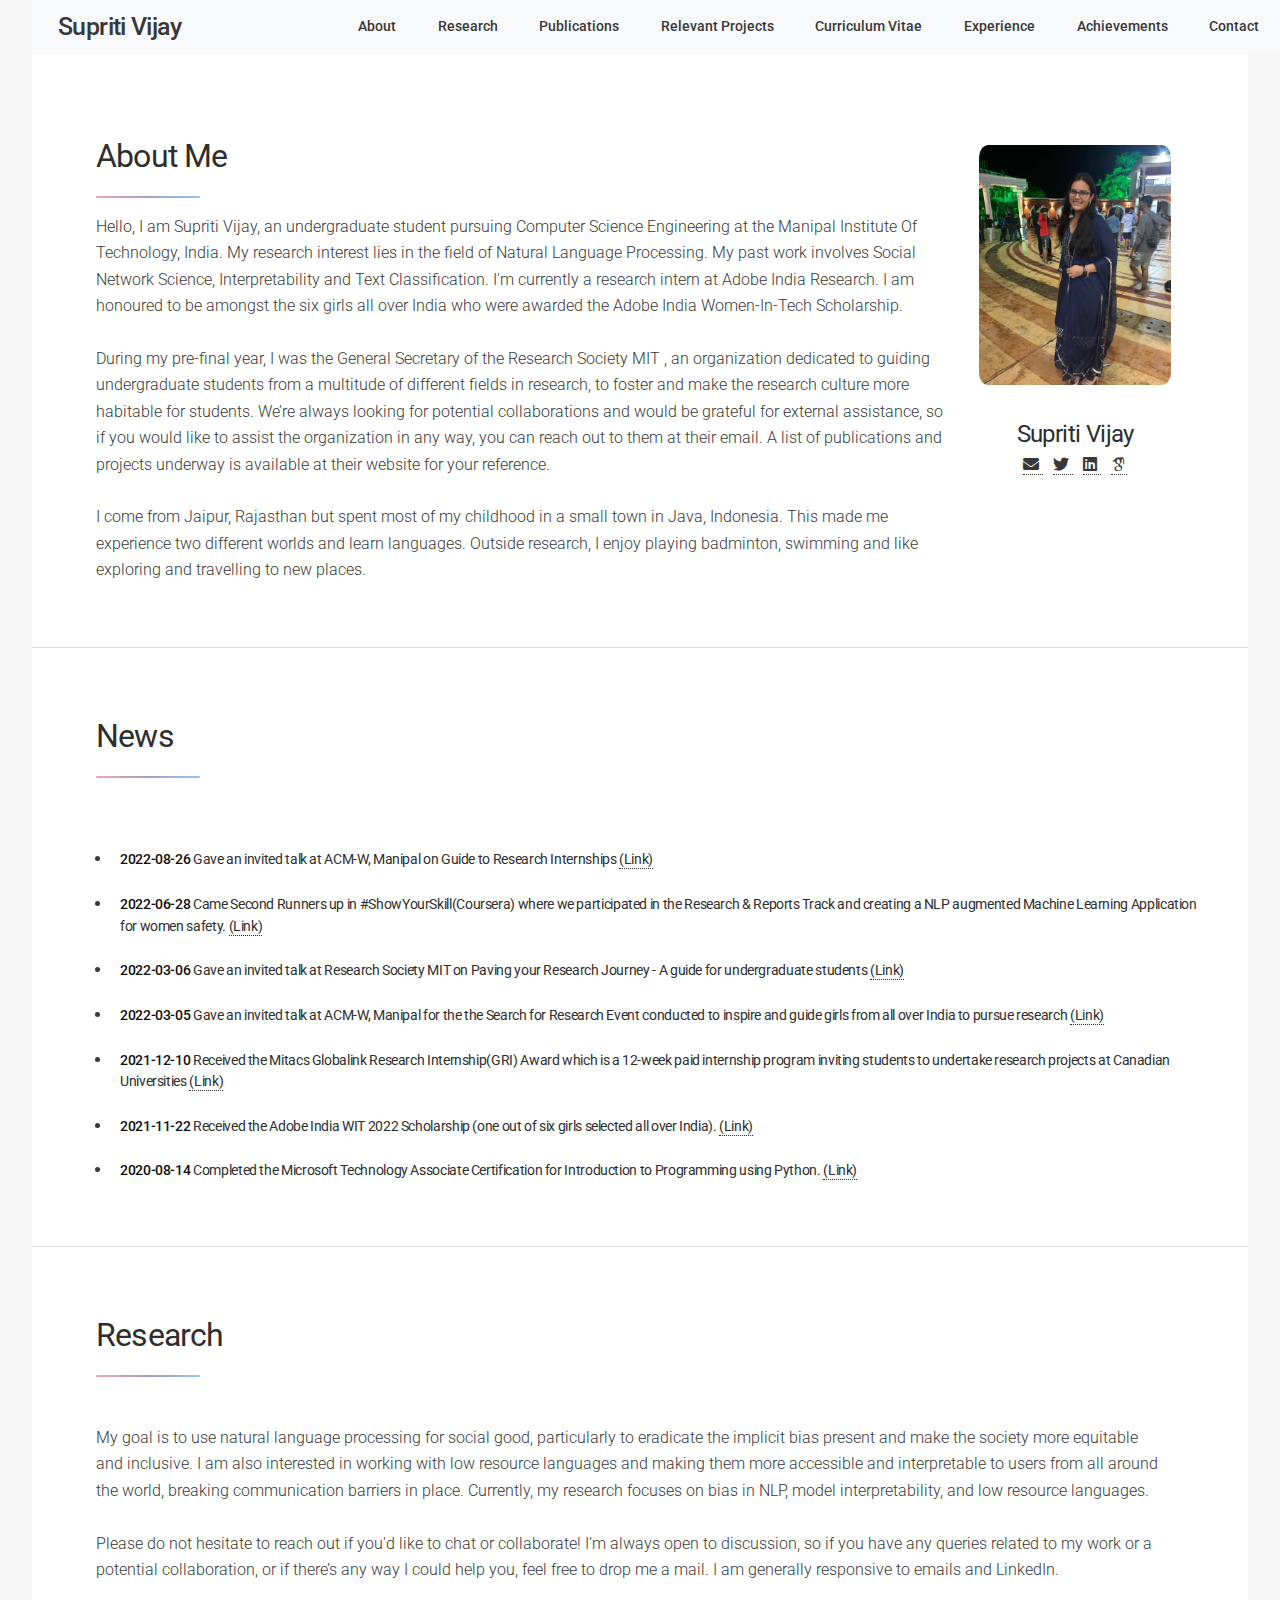
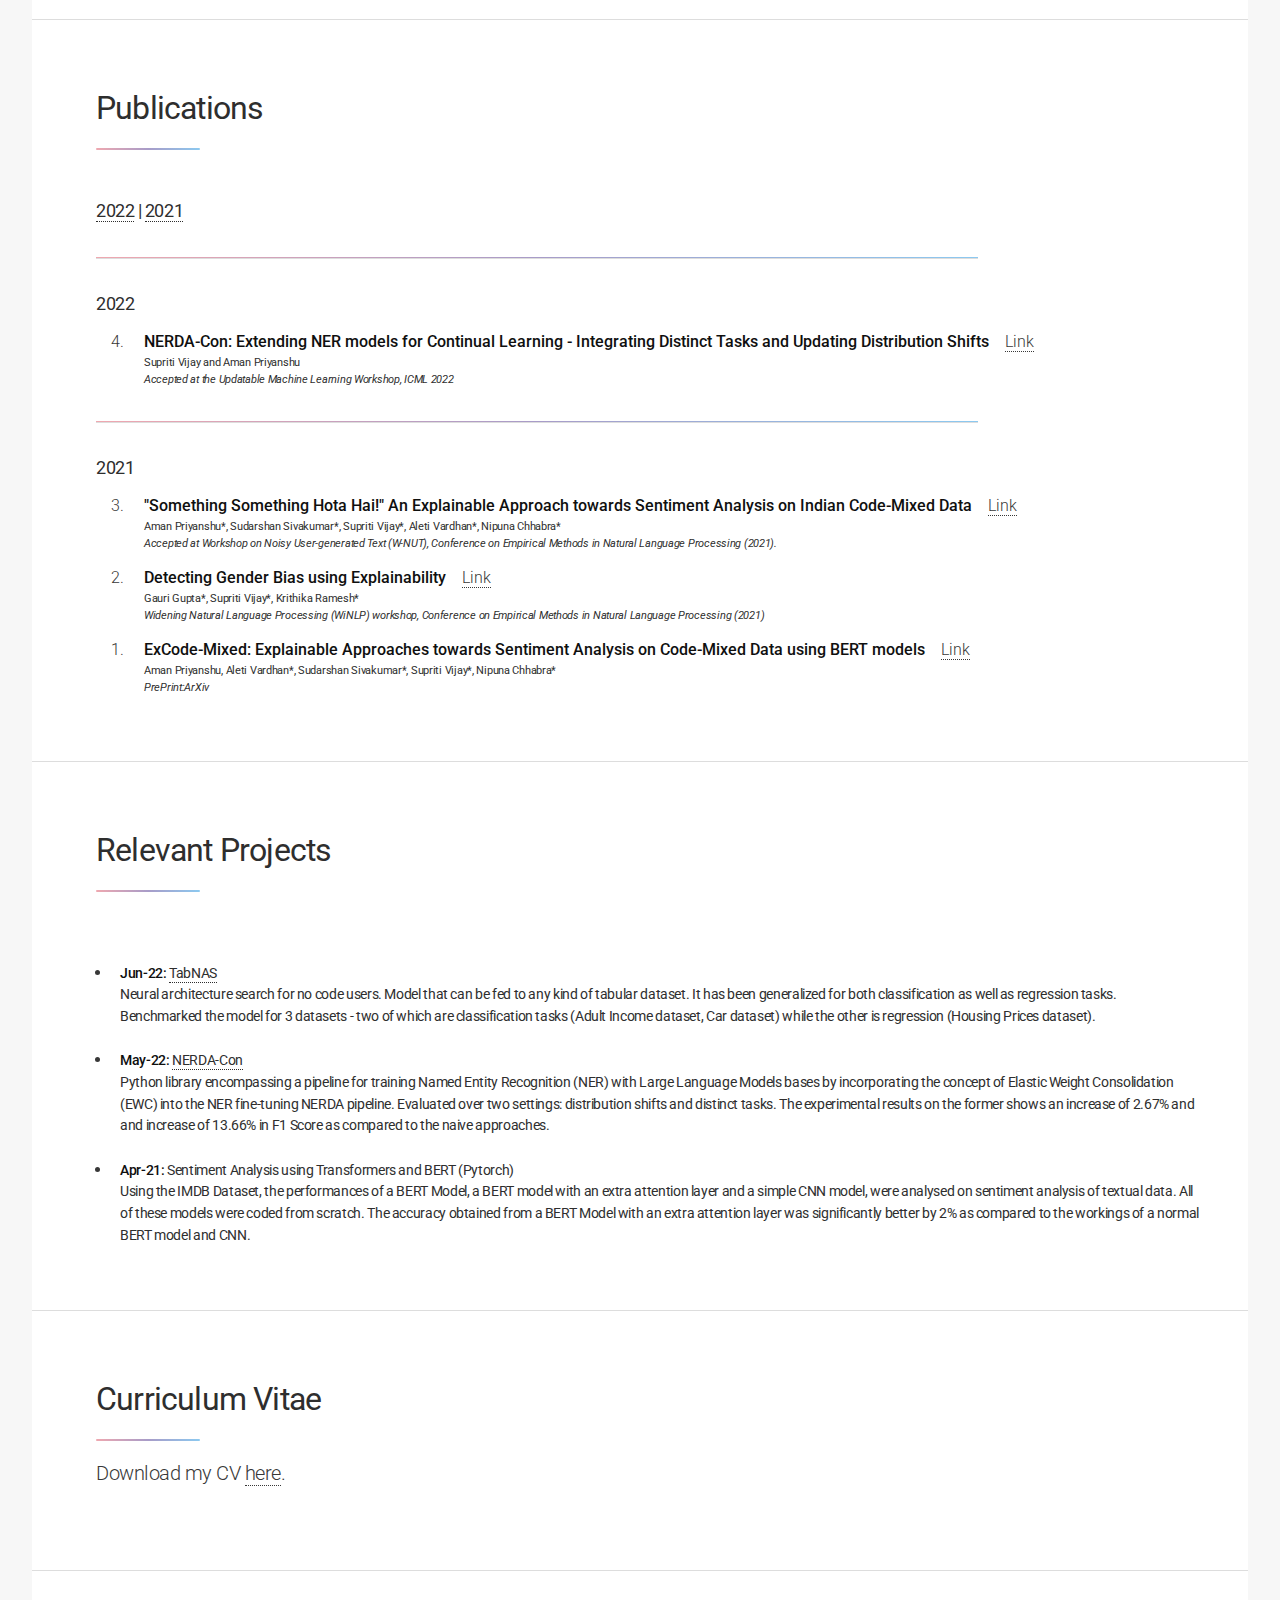
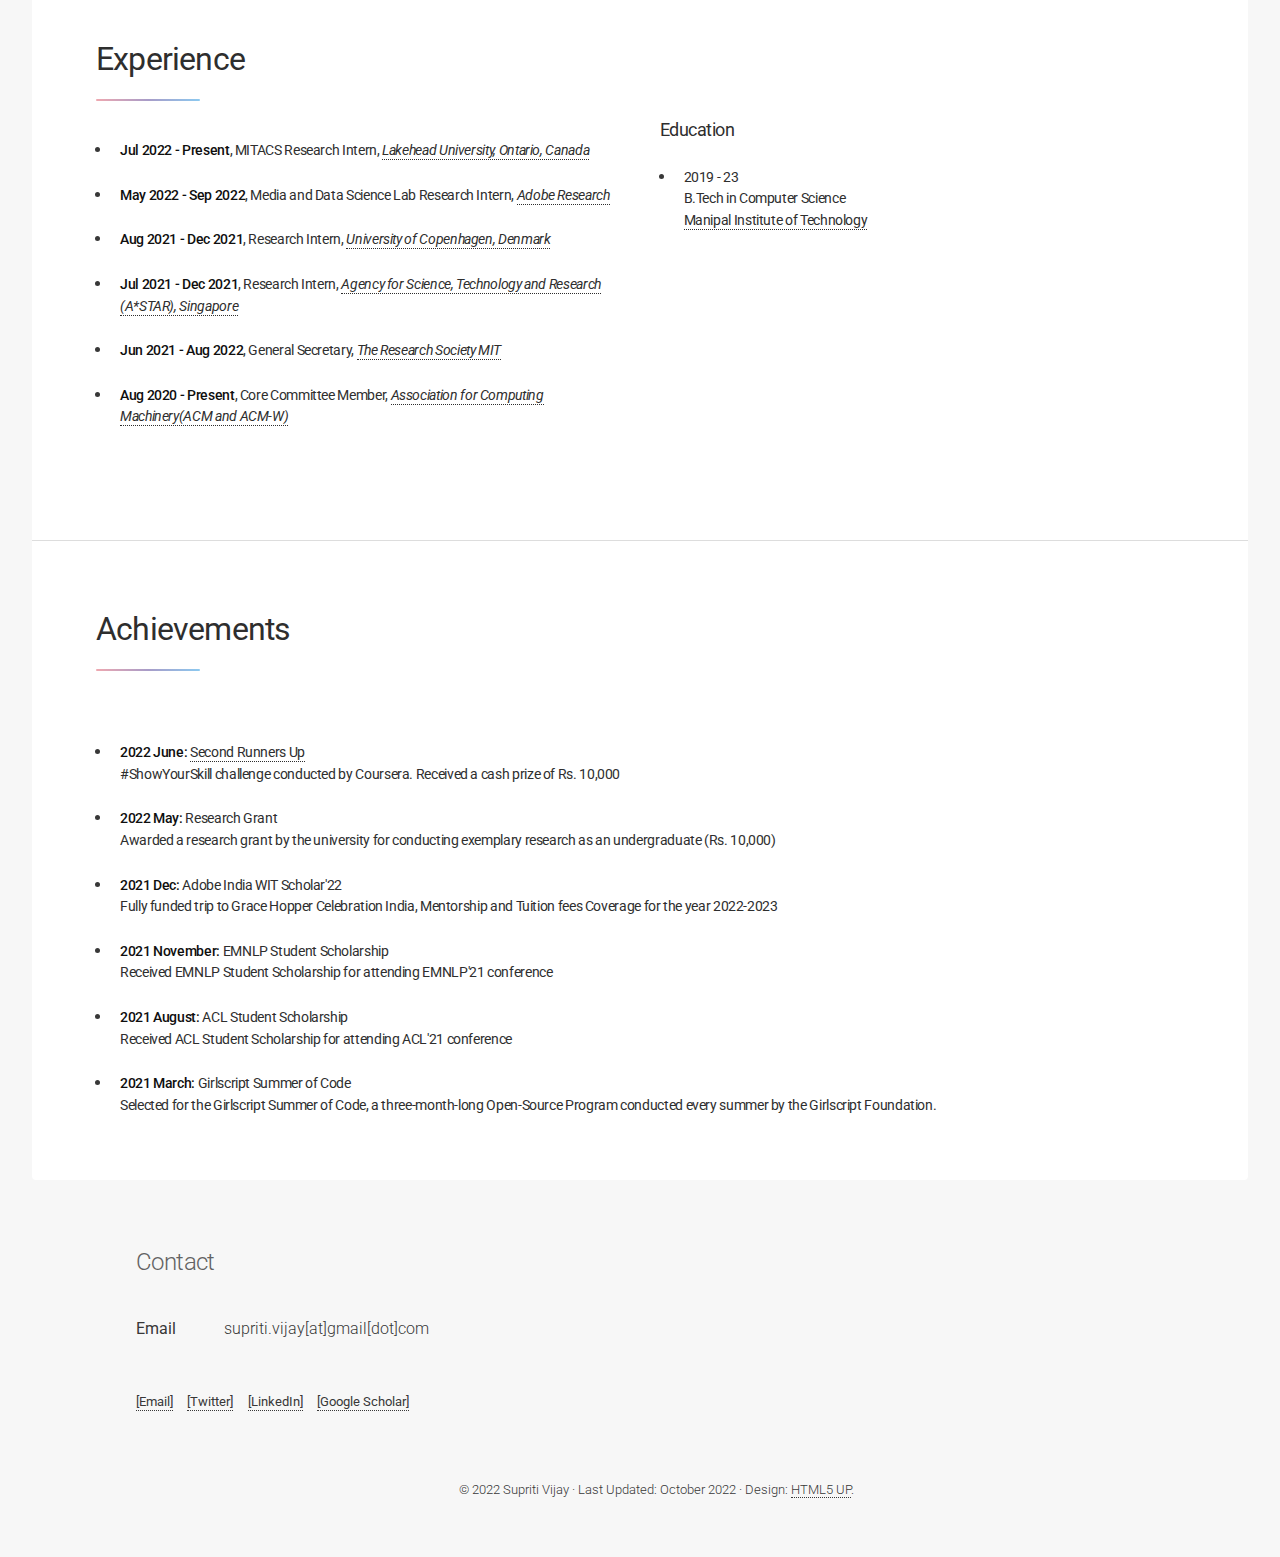
==== index.html @ 6e64da86 "Updated files" ====
<!DOCTYPE HTML>
<!--
	Stellar by HTML5 UP
	html5up.net | @ajlkn
	Free for personal and commercial use under the CCA 3.0 license (html5up.net/license)
-->
<html>

<head>
	<title>Supriti Vijay</title>
	<meta charset="utf-8" />
	<meta name="viewport" content="width=device-width, initial-scale=1, user-scalable=no" />
	<meta name="author" content="Supriti Vijay">
	<script src="https://kit.fontawesome.com/f094becbae.js"></script>
	<meta name="description" content="I am Supriti Vijay, an undergraduate student pursuing Computer Science Engineering at the Manipal Institute Of Technology, India. My research interest lies in the field of Natural Language Processing, Social Network Science and Model Interpretability.">
	<link rel="stylesheet" href="https://stackpath.bootstrapcdn.com/bootstrap/4.3.1/css/bootstrap.min.css"
		integrity="sha384-ggOyR0iXCbMQv3Xipma34MD+dH/1fQ784/j6cY/iJTQUOhcWr7x9JvoRxT2MZw1T" crossorigin="anonymous">

	<link rel="stylesheet" href="assets/css/main.css" />
		<link href="https://fonts.googleapis.com/css2?family=Inter:wght@400;500;600;700&family=Lato:wght@400;700;900&display=swap" rel="stylesheet">
		<link href="https://fonts.googleapis.com/css2?family=Roboto+Condensed:wght@400;700&display=swap" rel="stylesheet">
		<link href="https://fonts.googleapis.com/css2?family=Poppins:ital,wght@0,400;0,500;0,600;0,700;0,800;0,900;1,400;1,500;1,600;1,700;1,800&display=swap" rel="stylesheet">


		<link href="https://fonts.googleapis.com/css2?family=Inter:wght@400;500;600;700&display=swap" rel="stylesheet">
		<link href="https://fonts.googleapis.com/css2?family=PT+Sans:ital,wght@0,400;0,700;1,400;1,700&display=swap" rel="stylesheet">

		<link href="https://fonts.googleapis.com/css2?family=Roboto:ital,wght@0,100;0,300;0,400;0,500;0,700;0,900;1,100;1,300;1,400;1,500;1,700;1,900&display=swap" rel="stylesheet">

		<!-- <link href='https://fonts.googleapis.com/css?family=Roboto:400,700' rel='stylesheet'> -->
		<link href="https://fonts.googleapis.com/css?family=Muli:400,700" rel="stylesheet">

	<link rel="icon" href="favicon.ico" type="image/x-icon">
	<link rel="shortcut icon" href="favicon.ico" type="image/x-icon">
	<link rel="apple-touch-icon" type="image/png" href="img/SupritiVijay.jpg">
	<link rel="stylesheet" type="text/css" href="assets/css/academicons.css">
	<link rel="stylesheet" type="text/css" href="assets/css/font-awesome.min.css">
	<link href="assets/css/all.css" rel="stylesheet">
	<!-- <link rel="stylesheet" type="text/css" href="assets/css/fontawesome-all.min.css"> -->
	<!-- <link rel="stylesheet" href="path/to/font-awesome/css/font-awesome.min.css"> -->
	<link rel="stylesheet" type="text/css" href="assets/css/main-all-select.css">
	<link rel="stylesheet" type="text/css" href="assets/css/custom.css">
	<!-- <link rel="stylesheet" type="text/css" href="assets/css/style.css"> -->

	<noscript>
		<link rel="stylesheet" href="assets/css/noscript.css" /></noscript>
</head>

<body class="is-preload">

	<div id="wrapper">

		<nav class="navbar navbar-expand-lg navbar-light bg-light" id="nav">
			<a class="navbar-brand" href="#"><h3><b>Supriti Vijay</b></h3></a>
			<button class="navbar-toggler" type="button" data-toggle="collapse" data-target="#navbarSupportedContent"
				aria-controls="navbarSupportedContent" aria-expanded="false" aria-label="Toggle navigation">
				<span class="navbar-toggler-icon"></span>
			</button>

			<div class="collapse navbar-collapse" id="navbarSupportedContent">
				<ul class="navbar-nav ml-auto">
					<li class="nav-item"><a class="nav-link" href="#intro"><b>About</b></a></li>
					<li class="nav-item"><a class="nav-link" href="#research"><b>Research</b></a></li>
					<li class="nav-item"><a class="nav-link" href="#publications"><b>Publications</b></a></li>
					<li class="nav-item"><a class="nav-link" href="#projects"><b>Relevant Projects</b></a></li>
					<li class="nav-item"><a class="nav-link" href="#cv"><b>Curriculum Vitae</b></a></li>
					<li class="nav-item"><a class="nav-link" href="#experience"><b>Experience</b></a></li>
					<li class="nav-item"><a class="nav-link" href="#achievements"><b>Achievements</b></a></li>
					<li class="nav-item"><a class="nav-link" href="#contact"><b>Contact</b></a></li>
				</ul>
			</div>
		</nav>

		<!-- Main -->
		<div id="main">
			<!-- Introduction -->
			<section id="intro" class="main">

				<div class="spotlight">

					<div class="content">

						<header class="major">
							<!-- <h2>I study wellbeing with social media and multisensor data.</h2> -->
							<h2>About Me</h2>
						</header>
						<p>Hello, I am Supriti Vijay, an undergraduate student pursuing Computer Science Engineering at the Manipal Institute Of Technology, India. My research interest lies in the field of Natural Language Processing. My past work involves Social Network Science, Interpretability and Text Classification. I'm currently a research intern at Adobe India Research. I am honoured to be amongst the six girls all over India who were awarded the Adobe India Women-In-Tech Scholarship.<br><br>During my pre-final year, I was the General Secretary of the Research Society MIT , an organization dedicated to guiding undergraduate students from a multitude of different fields in research, to foster and make the research culture more habitable for students. We’re always looking for potential collaborations and would be grateful for external assistance, so if you would like to assist the organization in any way, you can reach out to them at their email. A list of publications and projects underway is available at their website for your reference.<br><br>I come from Jaipur, Rajasthan but spent most of my childhood in a small town in Java, Indonesia. This made me experience two different worlds and learn languages. Outside research, I enjoy playing badminton, swimming and like exploring and travelling to new places.</p>
					</div>
					<div class="align-center">
						<span class="image"><img src="images/personal/SupritiVijay.jpg" alt="" /></span>
						<div class="profile">
							<h2 itemprop="name">Supriti Vijay</h2>
							<a itemprop="sameAs" href="mailto:supriti.vijay@gmail.com" target="_blank">
								<i class="fa fa-envelope med-icon"></i>
							</a> &thinsp;&thinsp;
							<a itemprop="sameAs" href="https://twitter.com/SupritiVijay" target="_blank">
								<i class="fab fa-twitter med-icon"></i>
							</a> &thinsp;&thinsp;
							<a itemprop="sameAs" href="https://linkedin.com/in/supriti-vijay" target="_blank">
								<i class="fab fa-linkedin med-icon"></i>
							</a> &thinsp;&thinsp;
							<a itemprop="sameAs"
								href="https://scholar.google.com/citations?user=uoUygvIAAAAJ&hl=en"
								target="_blank">
								<i class="ai ai-google-scholar med-icon"></i>
							</a>
						</div>
					</div>
				</div>
			</section>

			<section id="news" class="main">
				<header class="major">
					<h2>News</h2>
				</header>
					<div class="row">
					<div class="col-xs-12 col-sm-12 col-md-12 col-lg-12">
					<ul>	
						<li><h5><b>2022-08-26</b> Gave an invited talk at ACM-W, Manipal on Guide to Research Internships <a href="https://www.instagram.com/p/ChrD0HWLQYl/" target="_blank">(Link)</a></li>
						<li><h5><b>2022-06-28</b> Came Second Runners up in #ShowYourSkill(Coursera) where we participated in the Research & Reports Track and creating a NLP augmented Machine Learning Application for women safety. <a href="https://drive.google.com/file/d/1OMFkMCByLWTMkdcqSCcgHD6fUvjh9MzX/view?usp=sharing" target="_blank">(Link)</a></li>
						<li><h5><b>2022-03-06</b> Gave an invited talk at Research Society MIT on Paving your Research Journey - A guide for undergraduate students <a href="https://www.youtube.com/watch?v=7wdH6-XxIRM" target="_blank">(Link)</a></li>
						<li><h5><b>2022-03-05</b> Gave an invited talk at ACM-W, Manipal for the the Search for Research Event conducted to inspire and guide girls from all over India to pursue research <a href="https://www.instagram.com/p/Ca4Wr_EKSIM/" target="_blank">(Link)</a></li>
						<li><h5><b>2021-12-10</b> Received the Mitacs Globalink Research Internship(GRI) Award which is a 12-week paid internship program inviting students to undertake research projects at Canadian Universities <a href="https://www.mitacs.ca/en/programs/globalink/globalink-research-internship" target="_blank">(Link)</a></li>
						<li><h5><b>2021-11-22</b> Received the Adobe India WIT 2022 Scholarship (one out of six girls selected all over India). <a href="https://research.adobe.com/adobe-india-women-in-technology-scholarship/india-scholarship-winners/" target="_blank">(Link)</a></li>
						<li><h5><b>2020-08-14</b> Completed the Microsoft Technology Associate Certification for Introduction to Programming using Python. <a href="https://drive.google.com/file/d/1NwwTThxOdMG13ZUoGLqTUpPCPVEd4GRZ/view?usp=sharing" target="_blank">(Link)</a></li>
					</ul>
			</section>

			<section id="research" class="main">

					<div class="content">

						<header class="major">
							<!-- <h2>I study wellbeing with social media and multisensor data.</h2> -->
							<h2>Research</h2>
						</header>
						<p>My goal is to use natural language processing for social good, particularly to eradicate the implicit bias present and make the society more equitable and inclusive. I am also interested in working with low resource languages and making them more accessible and interpretable to users from all around the world, breaking communication barriers in place. Currently, my research focuses on bias in NLP, model interpretability, and low resource languages.<br><br>Please do not hesitate to reach out if you'd like to chat or collaborate! I’m always open to discussion, so if you have any queries related to my work or a potential collaboration, or if there’s any way I could help you, feel free to drop me a mail. I am generally responsive to emails and LinkedIn.</p>
					</div>
			</section>

			<section id="publications" class="main">
				<header class="major">
					<h2>Publications</h2>
				</header>
				<div class="row">
				<div class="col-xs-12 col-sm-12 col-md-12 col-lg-12">
					<div>
						<h4><a href="#2022" class="active">2022</a> | <a href="#2021" class="active">2021</a></h4>
					</div>
					<div id="2022">
					<hr class="thin">
						<h4>2022</h4>
						<ol reversed start = "4" class="fa-ol text-left">
						<li><b>NERDA-Con: Extending NER models for Continual Learning - Integrating Distinct Tasks and Updating Distribution Shifts</b>&nbsp;&nbsp;&nbsp;&nbsp;<a href="https://arxiv.org/abs/2206.14607" target="_blank">Link</a>&nbsp;&nbsp;
							<h6>Supriti Vijay and Aman Priyanshu<br>
							<i>Accepted at the Updatable Machine Learning Workshop, ICML 2022</i></h6>
						</li>
						</ol>
					</div>
					<div id="2021">
					<hr class="thin">
						<h4>2021</h4>
						<ol reversed start = "3" class="fa-ol text-left">
						<li><b>"Something Something Hota Hai!" An Explainable Approach towards Sentiment Analysis on Indian Code-Mixed Data</b>&nbsp;&nbsp;&nbsp;&nbsp;<a href="https://aclanthology.org/2021.wnut-1.48/" target="_blank">Link</a>&nbsp;&nbsp;
							<h6>Aman Priyanshu*, Sudarshan Sivakumar*, Supriti Vijay*, Aleti Vardhan*, Nipuna Chhabra*<br>
							<i>Accepted at Workshop on Noisy User-generated Text (W-NUT), Conference on Empirical Methods in Natural Language Processing (2021).</i></h6>
						</li>
						<li><b>Detecting Gender Bias using Explainability</b>&nbsp;&nbsp;&nbsp;&nbsp;<a href="https://underline.io/lecture/39696-detecting-gender-bias-using-explainability" target="_blank">Link</a>&nbsp;&nbsp;
							<h6>Gauri Gupta*, Supriti Vijay*, Krithika Ramesh*<br>
							<i>Widening Natural Language Processing (WiNLP) workshop, Conference on Empirical Methods in Natural Language Processing (2021)</i></h6>
						</li>
						<li><b>ExCode-Mixed: Explainable Approaches towards Sentiment Analysis on Code-Mixed Data using BERT models</b>&nbsp;&nbsp;&nbsp;&nbsp;<a href="https://arxiv.org/abs/2109.03200" target="_blank">Link</a>&nbsp;&nbsp;
							<h6>Aman Priyanshu, Aleti Vardhan*, Sudarshan Sivakumar*, Supriti Vijay*, Nipuna Chhabra*<br>
							<i>PrePrint:ArXiv</i></h6>
						</li>
						</ol>
					</div>

				</div>
				</div>
			</section>

			<section id="projects" class="main">
				<header class="major">
					<h2>Relevant Projects</h2>
				</header>
					<div class="row">
					<div class="col-xs-12 col-sm-12 col-md-12 col-lg-12">
					<ul>	
						<li><h5><b>Jun-22:</b> <a href="https://github.com/SupritiVijay/TabNAS" target="_blank">TabNAS</a><br>Neural architecture search for no code users. Model that can be fed to any kind of tabular dataset. It has been generalized for both classification as well as regression tasks. Benchmarked the model for 3 datasets - two of which are classification tasks (Adult Income dataset, Car dataset) while the other is regression (Housing Prices dataset).</li>
						<li><h5><b>May-22:</b> <a href="https://github.com/SupritiVijay/NERDA-Con" target="_blank">NERDA-Con</a><br>Python library encompassing a pipeline for training Named Entity Recognition (NER) with Large Language Models bases by incorporating the concept of Elastic Weight Consolidation (EWC) into the NER fine-tuning NERDA pipeline. Evaluated over two settings: distribution shifts and distinct tasks. The experimental results on the former shows an increase of 2.67% and and increase of 13.66% in F1 Score as compared to the naive approaches.</li>
						<li><h5><b>Apr-21:</b> Sentiment Analysis using Transformers and BERT (Pytorch)<br>Using the IMDB Dataset, the performances of a BERT Model, a BERT model with an extra attention layer and a simple CNN model, were analysed on sentiment analysis of textual data. All of these models were coded from scratch. The accuracy obtained from a BERT Model with an extra attention layer was significantly better by 2% as compared to the workings of a normal BERT model and CNN.</li>
					</ul>
					</div>
					</div>
			</section>

			<!-- Second Section -->
			<section id="cv" class="main">
				<header class="major">
					<h2>Curriculum Vitae</h2>
					<p>Download my CV <a href="CV/cv.pdf" target="_blank">here</a>.</p>
				</header>
			</section>

			<!-- Get Started -->
			<section id="experience" class="main">
				<header class="major">
					<h2>Experience</h2>
					<div class="row">
					<div class="col-xs-6 col-sm-6 col-md-6 col-lg-6">
					<ul>	
						<li><h5><b>Jul 2022 - Present</b>, MITACS Research Intern, <i><a href="https://www.lakeheadu.ca/" target="_blank">Lakehead University, Ontario, Canada</a></i></h5></li>
						<li><h5><b>May 2022 - Sep 2022</b>, Media and Data Science Lab Research Intern, <i><a href="https://research.adobe.com/" target="_blank">Adobe Research</a></i></h5></li>
						<li><h5><b>Aug 2021 - Dec 2021</b>, Research Intern, <i><a href="https://www.ku.dk/english/" target="_blank">University of Copenhagen, Denmark</a></i></h5></li>
						<li><h5><b>Jul 2021 - Dec 2021</b>, Research Intern, <i><a href="https://research.a-star.edu.sg/" target="_blank">Agency for Science, Technology and Research (A*STAR), Singapore</a></i></h5></li>
						<li><h5><b>Jun 2021 - Aug 2022</b>, General Secretary, <i><a href="http://www.researchsocietymit.com/" target="_blank">The Research Society MIT</a></i></h5></li>
						<li><h5><b>Aug 2020 - Present</b>, Core Committee Member, <i><a href="https://acmw-manipal.github.io/" target="_blank">Association for Computing Machinery(ACM and ACM-W)</a></i></h5></li>
					</ul>
					</div>
				
					<div class="col-xs-6 col-sm-6 col-md-6 col-lg-6">
					<h4>Education</h4>
					<ul>	
						<li><h5>2019 - 23</h5><h5>B.Tech in Computer Science</h5><h5> <a href="https://manipal.edu/mit.html" target="_blank">Manipal Institute of Technology</a></h5></li>
					</ul>
				</header>
			</section>

			<section id="achievements" class="main">
				<header class="major">
					<h2>Achievements</h2>
				</header>
					<div class="row">
					<div class="col-xs-12 col-sm-12 col-md-12 col-lg-12">
					<ul>	
						<li><h5><b>2022 June:</b> <a href="https://drive.google.com/file/d/1RLZHDSceNQRKHYpQWOXHcDxoBvC1Er26/view?usp=sharing" target="_blank">Second Runners Up</a><br>#ShowYourSkill challenge conducted by Coursera. Received a cash prize of Rs. 10,000</li>
						<li><h5><b>2022 May:</b> Research Grant<br>Awarded a research grant by the university for conducting exemplary research as an undergraduate (Rs. 10,000)</li>
						<li><h5><b>2021 Dec:</b> Adobe India WIT Scholar'22<br> Fully funded trip to Grace Hopper Celebration India, Mentorship and Tuition fees Coverage for the year 2022-2023</li>
						<li><h5><b>2021 November:</b> EMNLP Student Scholarship<br>Received EMNLP Student Scholarship for attending EMNLP'21 conference</li>
						<li><h5><b>2021 August:</b> ACL Student Scholarship<br>Received ACL Student Scholarship for attending ACL'21 conference</li>
						<li><h5><b>2021 March:</b> Girlscript Summer of Code<br>Selected for the Girlscript Summer of Code, a three-month-long Open-Source Program conducted every summer by the Girlscript Foundation.</li>
					</ul>
			</section>

		</div>

		<!-- Footer -->
		<footer id="footer">
			<section id="contact">
				<h2>Contact<br><br></h2>

				<dl class="alt">
					<dt>Email</dt>
					<dd>supriti.vijay[at]gmail[dot]com</dd>
				</dl>
				<ul class="icons">
					<li><a href="mailto:supriti.vijay@gmail.com" target="_blank"><small>[Email]</small></a></li>
					<li><a href="https://twitter.com/SupritiVijay" target="_blank"><small>[Twitter]</small></a></li>
					<li><a href="https://linkedin.com/in/supriti-vijay" target="_blank"><small>[LinkedIn]</small></a></li>
					<li><a href="https://scholar.google.com/citations?user=uoUygvIAAAAJ&hl=en" target="_blank"><small>[Google Scholar]</small></a></li>
				</ul>
			</section>
			<p class="copyright">&copy; 2022 Supriti Vijay · Last Updated: October 2022 · Design: <a href="https://html5up.net" target="_blank">HTML5 UP</a>.</p>
			<div align=center><img src='https://www.counter12.com/img-YWYBCY65DaZw6Byw-3.gif' border='0' alt='counter' style="display: none;"></div>
		</footer>

	</div>

	<!-- Scripts -->
	<script src="assets/js/jquery.min.js"></script>
	<script src="assets/js/jquery.scrollex.min.js"></script>
	<script src="assets/js/jquery.scrolly.min.js"></script>
	<script src="assets/js/browser.min.js"></script>
	<script src="assets/js/breakpoints.min.js"></script>
	<script src="assets/js/util.js"></script>
	<script src="assets/js/main.js"></script>

	<script src="https://cdnjs.cloudflare.com/ajax/libs/popper.js/1.14.7/umd/popper.min.js"
		integrity="sha384-UO2eT0CpHqdSJQ6hJty5KVphtPhzWj9WO1clHTMGa3JDZwrnQq4sF86dIHNDz0W1"
		crossorigin="anonymous"></script>
	<script src="https://stackpath.bootstrapcdn.com/bootstrap/4.3.1/js/bootstrap.min.js"
		integrity="sha384-JjSmVgyd0p3pXB1rRibZUAYoIIy6OrQ6VrjIEaFf/nJGzIxFDsf4x0xIM+B07jRM"
		crossorigin="anonymous"></script>
</body>

</html>
---- assets/css/main.css ----
<link rel="stylesheet" href="https://stackpath.bootstrapcdn.com/bootstrap/4.3.1/css/bootstrap.min.css" integrity="sha384-ggOyR0iXCbMQv3Xipma34MD+dH/1fQ784/j6cY/iJTQUOhcWr7x9JvoRxT2MZw1T" crossorigin="anonymous">


@import url(fontawesome-all.min.css);
@import 'https://fonts.googleapis.com/css?family=Source+Sans+Pro:300,400';

/*
	Stellar by HTML5 UP
	html5up.net | @ajlkn
	Free for personal and commercial use under the CCA 3.0 license (html5up.net/license)
*/

html, body, div, span, applet, object,
iframe, h1, h2, h3, h4, h5, h6, p, blockquote,
pre, a, abbr, acronym, address, big, cite,
code, del, dfn, em, img, ins, kbd, q, s, samp,
small, strike, strong, sub, sup, tt, var, b,
u, i, center, dl, dt, dd, ol, ul, li, fieldset,
form, label, legend, table, caption, tbody,
tfoot, thead, tr, th, td, article, aside,
canvas, details, embed, figure, figcaption,
footer, header, hgroup, menu, nav, output, ruby,
section, summary, time, mark, audio, video {
	margin: 0;
	padding: 0;
	border: 0;
	font-size: 100%;
	font: inherit;
	vertical-align: baseline;}

article, aside, details, figcaption, figure,
footer, header, hgroup, menu, nav, section {
	display: block;}

body {
	line-height: 1;
}

ol, ul {
	list-style: none;
}

blockquote, q {
	quotes: none;
}

	blockquote:before, blockquote:after, q:before, q:after {
		content: '';
		content: none;
	}

table {
	border-collapse: collapse;
	border-spacing: 0;
}

body {
	-webkit-text-size-adjust: none;
}

mark {
	background-color: transparent;
	color: inherit;
}

input::-moz-focus-inner {
	border: 0;
	padding: 0;
}

input, select, textarea {
	-moz-appearance: none;
	-webkit-appearance: none;
	-ms-appearance: none;
	appearance: none;
}

/* Basic */

	@-ms-viewport {
		width: device-width;
	}

	body {
		-ms-overflow-style: scrollbar;
	}

	@media screen and (max-width: 480px) {

		html, body {
			min-width: 320px;
		}

	}

	html {
		box-sizing: border-box;
	}

	*, *:before, *:after {
		box-sizing: inherit;
	}

	body {
		/*background-color: #935d8c;*/
		background-color: #f7f7f7;
/*		background-image: url("images/overlay.png"), -moz-linear-gradient(45deg, #e37682 15%, #5f4d93 85%);
		background-image: url("images/overlay.png"), -webkit-linear-gradient(45deg, #e37682 15%, #5f4d93 85%);
		background-image: url("images/overlay.png"), -ms-linear-gradient(45deg, #e37682 15%, #5f4d93 85%);
		background-image: url("images/overlay.png"), linear-gradient(45deg, #e37682 15%, #5f4d93 85%);
*/	
}

		body.is-preload *, body.is-preload *:before, body.is-preload *:after {
			-moz-animation: none !important;
			-webkit-animation: none !important;
			-ms-animation: none !important;
			animation: none !important;
			-moz-transition: none !important;
			-webkit-transition: none !important;
			-ms-transition: none !important;
			transition: none !important;
		}

/* Type */

	body {
		/*background-color: #f0f0f0;*/
		/*background-color: #935d8c;*/
		/*color: rgba(255, 255, 255, 0.65);*/
		/*color: #636363;*/
		color: #383838;
		text-align: left;
	}

	body, input, select, textarea {
		/*font-family: "Source Sans Pro", Helvetica, sans-serif;*/
		/*font-family: "Source Sans Pro", Helvetica, sans-serif;*/
		font-family: 'Roboto', 'PT Sans', 'Roboto Condensed', 'Lato', 'Seoge UI', 'Inter', 'Roboto', Calibri, Helvetica, Candara, Segoe, Optima, Arial, sans-serif;

		font-size: 14pt;
		font-weight: 300;
		line-height: 1.65;
		/*text-align: left;*/
	}

		@media screen and (max-width: 1680px) {

			body, input, select, textarea {
				font-size: 14pt;
			}

		}

		@media screen and (max-width: 1280px) {

			body, input, select, textarea {
				font-size: 12pt;
			}

		}

		@media screen and (max-width: 360px) {

			body, input, select, textarea {
				font-size: 11pt;
			}

		}

	a {
		-moz-transition: color 0.2s ease, border-bottom 0.2s ease;
		-webkit-transition: color 0.2s ease, border-bottom 0.2s ease;
		-ms-transition: color 0.2s ease, border-bottom 0.2s ease;
		transition: color 0.2s ease, border-bottom 0.2s ease;
		text-decoration: none;
		border-bottom: dotted 1px;
		color: inherit;
	}

		a:hover {
			border-bottom-color: transparent;
		}

	strong, b {
		font-weight: 500;
	}

	em, i {
		font-style: italic;
	}

	p {
		margin: 0 1em 0.25em 0;
	}

		p.content {
			-moz-columns: 20em 2;
			-webkit-columns: 20em 2;
			-ms-columns: 20em 2;
			columns: 20em 2;
			-moz-column-gap: 2em;
			-webkit-column-gap: 2em;
			-ms-column-gap: 2em;
			column-gap: 2em;
			text-align: center;
		}

	h1, h2, h3, h4, h5, h6 {
		font-weight: 300;
		line-height: 1.5;
		margin: 0 0 0 0;
		letter-spacing: -0.025em;
	}

		h1 a, h2 a, h3 a, h4 a, h5 a, h6 a {
			color: inherit;
			text-decoration: none;
		}

	h1 {
		font-size: 2.5em;
		line-height: 1.2;
	}

	h2 {
		font-size: 1.5em;
	}

	h3 {
		font-size: 1.25em;
	}

	h4 {
		font-size: 1.1em;
	}

	h5 {
		font-size: 0.9em;
	}

	h6 {
		font-size: 0.7em;
	}

	h7 {
		font-size: 0.6em;
	}

	@media screen and (max-width: 736px) {

		h1 {
			font-size: 2em;
		}

	}

	sub {
		font-size: 0.8em;
		position: relative;
		top: 0.5em;
	}

	sup {
		font-size: 0.8em;
		position: relative;
		top: -0.5em;
	}

	blockquote {
		border-left: solid 4px;
		font-style: italic;
		margin: 0 0 2em 0;
		padding: 0.5em 0 0.5em 2em;
	}

	code {
		border-radius: 8px;
		border: solid 1px;
		font-family: "Courier New", monospace;
		font-size: 0.9em;
		margin: 0 0.25em;
		padding: 0.25em 0.65em;
	}

	pre {
		-webkit-overflow-scrolling: touch;
		font-family: "Courier New", monospace;
		font-size: 0.9em;
		margin: 0 0 2em 0;
	}

		pre code {
			display: block;
			line-height: 1.75;
			padding: 1em 1.5em;
			overflow-x: auto;
		}

	hr {
		border: 0;
		border-bottom: solid 1px;
		margin: 2em 0;
	}

		hr.major {
			margin: 3em 0;
		}

	.align-left {
		text-align: left;
	}

	.align-center {
		text-align: center;
	}

	.align-right {
		text-align: right;
	}

	input, select, textarea {
		color: #ffffff;
	}

	a:hover {
		color: #ffffff;
	}

	strong, b {
		color: #ffffff;
	}

	h1, h2, h3, h4, h5, h6 {
		/*color: #ffffff;*/
		color: #636363;


	}

	blockquote {
		border-left-color: rgba(255, 255, 255, 0.35);
	}

	code {
		background: rgba(255, 255, 255, 0.075);
		border-color: rgba(255, 255, 255, 0.35);
	}

	hr {
		border-bottom-color: rgba(255, 255, 255, 0.35);
	}

/* Row */

	.row {
		display: flex;
		flex-wrap: wrap;
		box-sizing: border-box;
		align-items: stretch;
	}

		.row > * {
			box-sizing: border-box;
		}

		.row.gtr-uniform > * > :last-child {
			margin-bottom: 0;
		}

		.row.aln-left {
			justify-content: flex-start;
		}

		.row.aln-center {
			justify-content: center;
		}

		.row.aln-right {
			justify-content: flex-end;
		}

		.row.aln-top {
			align-items: flex-start;
		}

		.row.aln-middle {
			align-items: center;
		}

		.row.aln-bottom {
			align-items: flex-end;
		}

		.row > .imp {
			order: -1;
		}

		.row > .col-1 {
			width: 8.33333%;
		}

		.row > .off-1 {
			margin-left: 8.33333%;
		}

		.row > .col-2 {
			width: 16.66667%;
		}

		.row > .off-2 {
			margin-left: 16.66667%;
		}

		.row > .col-3 {
			width: 25%;
		}

		.row > .off-3 {
			margin-left: 25%;
		}

		.row > .col-4 {
			width: 33.33333%;
		}

		.row > .off-4 {
			margin-left: 33.33333%;
		}

		.row > .col-5 {
			width: 41.66667%;
		}

		.row > .off-5 {
			margin-left: 41.66667%;
		}

		.row > .col-6 {
			width: 50%;
		}

		.row > .off-6 {
			margin-left: 50%;
		}

		.row > .col-7 {
			width: 58.33333%;
		}

		.row > .off-7 {
			margin-left: 58.33333%;
		}

		.row > .col-8 {
			width: 66.66667%;
		}

		.row > .off-8 {
			margin-left: 66.66667%;
		}

		.row > .col-9 {
			width: 75%;
		}

		.row > .off-9 {
			margin-left: 75%;
		}

		.row > .col-10 {
			width: 83.33333%;
		}

		.row > .off-10 {
			margin-left: 83.33333%;
		}

		.row > .col-11 {
			width: 91.66667%;
		}

		.row > .off-11 {
			margin-left: 91.66667%;
		}

		.row > .col-12 {
			width: 100%;
		}

		.row > .off-12 {
			margin-left: 100%;
		}

		.row.gtr-0 {
			margin-top: 0;
			margin-left: 0em;
		}

			.row.gtr-0 > * {
				padding: 0 0 0 0em;
			}

			.row.gtr-0.gtr-uniform {
				margin-top: 0em;
			}

				.row.gtr-0.gtr-uniform > * {
					padding-top: 0em;
				}

		.row.gtr-25 {
			margin-top: 0;
			margin-left: -0.375em;
		}

			.row.gtr-25 > * {
				padding: 0 0 0 0.375em;
			}

			.row.gtr-25.gtr-uniform {
				margin-top: -0.375em;
			}

				.row.gtr-25.gtr-uniform > * {
					padding-top: 0.375em;
				}

		.row.gtr-50 {
			margin-top: 0;
			margin-left: -0.75em;
		}

			.row.gtr-50 > * {
				padding: 0 0 0 0.75em;
			}

			.row.gtr-50.gtr-uniform {
				margin-top: -0.75em;
			}

				.row.gtr-50.gtr-uniform > * {
					padding-top: 0.75em;
				}

		.row {
			margin-top: 0;
			margin-left: -1.5em;
		}

			.row > * {
				padding: 0 0 0 1.5em;
			}

			.row.gtr-uniform {
				margin-top: -1.5em;
			}

				.row.gtr-uniform > * {
					padding-top: 1.5em;
				}

		.row.gtr-150 {
			margin-top: 0;
			margin-left: -2.25em;
		}

			.row.gtr-150 > * {
				padding: 0 0 0 2.25em;
			}

			.row.gtr-150.gtr-uniform {
				margin-top: -2.25em;
			}

				.row.gtr-150.gtr-uniform > * {
					padding-top: 2.25em;
				}

		.row.gtr-200 {
			margin-top: 0;
			margin-left: -3em;
		}

			.row.gtr-200 > * {
				padding: 0 0 0 3em;
			}

			.row.gtr-200.gtr-uniform {
				margin-top: -3em;
			}

				.row.gtr-200.gtr-uniform > * {
					padding-top: 3em;
				}

		@media screen and (max-width: 1680px) {

			.row {
				display: flex;
				flex-wrap: wrap;
				box-sizing: border-box;
				align-items: stretch;
			}

				.row > * {
					box-sizing: border-box;
				}

				.row.gtr-uniform > * > :last-child {
					margin-bottom: 0;
				}

				.row.aln-left {
					justify-content: flex-start;
				}

				.row.aln-center {
					justify-content: center;
				}

				.row.aln-right {
					justify-content: flex-end;
				}

				.row.aln-top {
					align-items: flex-start;
				}

				.row.aln-middle {
					align-items: center;
				}

				.row.aln-bottom {
					align-items: flex-end;
				}

				.row > .imp-xlarge {
					order: -1;
				}

				.row > .col-1-xlarge {
					width: 8.33333%;
				}

				.row > .off-1-xlarge {
					margin-left: 8.33333%;
				}

				.row > .col-2-xlarge {
					width: 16.66667%;
				}

				.row > .off-2-xlarge {
					margin-left: 16.66667%;
				}

				.row > .col-3-xlarge {
					width: 25%;
				}

				.row > .off-3-xlarge {
					margin-left: 25%;
				}

				.row > .col-4-xlarge {
					width: 33.33333%;
				}

				.row > .off-4-xlarge {
					margin-left: 33.33333%;
				}

				.row > .col-5-xlarge {
					width: 41.66667%;
				}

				.row > .off-5-xlarge {
					margin-left: 41.66667%;
				}

				.row > .col-6-xlarge {
					width: 50%;
				}

				.row > .off-6-xlarge {
					margin-left: 50%;
				}

				.row > .col-7-xlarge {
					width: 58.33333%;
				}

				.row > .off-7-xlarge {
					margin-left: 58.33333%;
				}

				.row > .col-8-xlarge {
					width: 66.66667%;
				}

				.row > .off-8-xlarge {
					margin-left: 66.66667%;
				}

				.row > .col-9-xlarge {
					width: 75%;
				}

				.row > .off-9-xlarge {
					margin-left: 75%;
				}

				.row > .col-10-xlarge {
					width: 83.33333%;
				}

				.row > .off-10-xlarge {
					margin-left: 83.33333%;
				}

				.row > .col-11-xlarge {
					width: 91.66667%;
				}

				.row > .off-11-xlarge {
					margin-left: 91.66667%;
				}

				.row > .col-12-xlarge {
					width: 100%;
				}

				.row > .off-12-xlarge {
					margin-left: 100%;
				}

				.row.gtr-0 {
					margin-top: 0;
					margin-left: 0em;
				}

					.row.gtr-0 > * {
						padding: 0 0 0 0em;
					}

					.row.gtr-0.gtr-uniform {
						margin-top: 0em;
					}

						.row.gtr-0.gtr-uniform > * {
							padding-top: 0em;
						}

				.row.gtr-25 {
					margin-top: 0;
					margin-left: -0.375em;
				}

					.row.gtr-25 > * {
						padding: 0 0 0 0.375em;
					}

					.row.gtr-25.gtr-uniform {
						margin-top: -0.375em;
					}

						.row.gtr-25.gtr-uniform > * {
							padding-top: 0.375em;
						}

				.row.gtr-50 {
					margin-top: 0;
					margin-left: -0.75em;
				}

					.row.gtr-50 > * {
						padding: 0 0 0 0.75em;
					}

					.row.gtr-50.gtr-uniform {
						margin-top: -0.75em;
					}

						.row.gtr-50.gtr-uniform > * {
							padding-top: 0.75em;
						}

				.row {
					margin-top: 0;
					margin-left: -1.5em;
				}

					.row > * {
						padding: 0 0 0 1.5em;
					}

					.row.gtr-uniform {
						margin-top: -1.5em;
					}

						.row.gtr-uniform > * {
							padding-top: 1.5em;
						}

				.row.gtr-150 {
					margin-top: 0;
					margin-left: -2.25em;
				}

					.row.gtr-150 > * {
						padding: 0 0 0 2.25em;
					}

					.row.gtr-150.gtr-uniform {
						margin-top: -2.25em;
					}

						.row.gtr-150.gtr-uniform > * {
							padding-top: 2.25em;
						}

				.row.gtr-200 {
					margin-top: 0;
					margin-left: -3em;
				}

					.row.gtr-200 > * {
						padding: 0 0 0 3em;
					}

					.row.gtr-200.gtr-uniform {
						margin-top: -3em;
					}

						.row.gtr-200.gtr-uniform > * {
							padding-top: 3em;
						}

		}

		@media screen and (max-width: 1280px) {

			.row {
				display: flex;
				flex-wrap: wrap;
				box-sizing: border-box;
				align-items: stretch;
			}

				.row > * {
					box-sizing: border-box;
				}

				.row.gtr-uniform > * > :last-child {
					margin-bottom: 0;
				}

				.row.aln-left {
					justify-content: flex-start;
				}

				.row.aln-center {
					justify-content: center;
				}

				.row.aln-right {
					justify-content: flex-end;
				}

				.row.aln-top {
					align-items: flex-start;
				}

				.row.aln-middle {
					align-items: center;
				}

				.row.aln-bottom {
					align-items: flex-end;
				}

				.row > .imp-large {
					order: -1;
				}

				.row > .col-1-large {
					width: 8.33333%;
				}

				.row > .off-1-large {
					margin-left: 8.33333%;
				}

				.row > .col-2-large {
					width: 16.66667%;
				}

				.row > .off-2-large {
					margin-left: 16.66667%;
				}

				.row > .col-3-large {
					width: 25%;
				}

				.row > .off-3-large {
					margin-left: 25%;
				}

				.row > .col-4-large {
					width: 33.33333%;
				}

				.row > .off-4-large {
					margin-left: 33.33333%;
				}

				.row > .col-5-large {
					width: 41.66667%;
				}

				.row > .off-5-large {
					margin-left: 41.66667%;
				}

				.row > .col-6-large {
					width: 50%;
				}

				.row > .off-6-large {
					margin-left: 50%;
				}

				.row > .col-7-large {
					width: 58.33333%;
				}

				.row > .off-7-large {
					margin-left: 58.33333%;
				}

				.row > .col-8-large {
					width: 66.66667%;
				}

				.row > .off-8-large {
					margin-left: 66.66667%;
				}

				.row > .col-9-large {
					width: 75%;
				}

				.row > .off-9-large {
					margin-left: 75%;
				}

				.row > .col-10-large {
					width: 83.33333%;
				}

				.row > .off-10-large {
					margin-left: 83.33333%;
				}

				.row > .col-11-large {
					width: 91.66667%;
				}

				.row > .off-11-large {
					margin-left: 91.66667%;
				}

				.row > .col-12-large {
					width: 100%;
				}

				.row > .off-12-large {
					margin-left: 100%;
				}

				.row.gtr-0 {
					margin-top: 0;
					margin-left: 0em;
				}

					.row.gtr-0 > * {
						padding: 0 0 0 0em;
					}

					.row.gtr-0.gtr-uniform {
						margin-top: 0em;
					}

						.row.gtr-0.gtr-uniform > * {
							padding-top: 0em;
						}

				.row.gtr-25 {
					margin-top: 0;
					margin-left: -0.375em;
				}

					.row.gtr-25 > * {
						padding: 0 0 0 0.375em;
					}

					.row.gtr-25.gtr-uniform {
						margin-top: -0.375em;
					}

						.row.gtr-25.gtr-uniform > * {
							padding-top: 0.375em;
						}

				.row.gtr-50 {
					margin-top: 0;
					margin-left: -0.75em;
				}

					.row.gtr-50 > * {
						padding: 0 0 0 0.75em;
					}

					.row.gtr-50.gtr-uniform {
						margin-top: -0.75em;
					}

						.row.gtr-50.gtr-uniform > * {
							padding-top: 0.75em;
						}

				.row {
					margin-top: 0;
					margin-left: -1.5em;
				}

					.row > * {
						padding: 0 0 0 1.5em;
					}

					.row.gtr-uniform {
						margin-top: -1.5em;
					}

						.row.gtr-uniform > * {
							padding-top: 1.5em;
						}

				.row.gtr-150 {
					margin-top: 0;
					margin-left: -2.25em;
				}

					.row.gtr-150 > * {
						padding: 0 0 0 2.25em;
					}

					.row.gtr-150.gtr-uniform {
						margin-top: -2.25em;
					}

						.row.gtr-150.gtr-uniform > * {
							padding-top: 2.25em;
						}

				.row.gtr-200 {
					margin-top: 0;
					margin-left: -3em;
				}

					.row.gtr-200 > * {
						padding: 0 0 0 3em;
					}

					.row.gtr-200.gtr-uniform {
						margin-top: -3em;
					}

						.row.gtr-200.gtr-uniform > * {
							padding-top: 3em;
						}

		}

		@media screen and (max-width: 980px) {

			.row {
				display: flex;
				flex-wrap: wrap;
				box-sizing: border-box;
				align-items: stretch;
			}

				.row > * {
					box-sizing: border-box;
				}

				.row.gtr-uniform > * > :last-child {
					margin-bottom: 0;
				}

				.row.aln-left {
					justify-content: flex-start;
				}

				.row.aln-center {
					justify-content: center;
				}

				.row.aln-right {
					justify-content: flex-end;
				}

				.row.aln-top {
					align-items: flex-start;
				}

				.row.aln-middle {
					align-items: center;
				}

				.row.aln-bottom {
					align-items: flex-end;
				}

				.row > .imp-medium {
					order: -1;
				}

				.row > .col-1-medium {
					width: 8.33333%;
				}

				.row > .off-1-medium {
					margin-left: 8.33333%;
				}

				.row > .col-2-medium {
					width: 16.66667%;
				}

				.row > .off-2-medium {
					margin-left: 16.66667%;
				}

				.row > .col-3-medium {
					width: 25%;
				}

				.row > .off-3-medium {
					margin-left: 25%;
				}

				.row > .col-4-medium {
					width: 33.33333%;
				}

				.row > .off-4-medium {
					margin-left: 33.33333%;
				}

				.row > .col-5-medium {
					width: 41.66667%;
				}

				.row > .off-5-medium {
					margin-left: 41.66667%;
				}

				.row > .col-6-medium {
					width: 50%;
				}

				.row > .off-6-medium {
					margin-left: 50%;
				}

				.row > .col-7-medium {
					width: 58.33333%;
				}

				.row > .off-7-medium {
					margin-left: 58.33333%;
				}

				.row > .col-8-medium {
					width: 66.66667%;
				}

				.row > .off-8-medium {
					margin-left: 66.66667%;
				}

				.row > .col-9-medium {
					width: 75%;
				}

				.row > .off-9-medium {
					margin-left: 75%;
				}

				.row > .col-10-medium {
					width: 83.33333%;
				}

				.row > .off-10-medium {
					margin-left: 83.33333%;
				}

				.row > .col-11-medium {
					width: 91.66667%;
				}

				.row > .off-11-medium {
					margin-left: 91.66667%;
				}

				.row > .col-12-medium {
					width: 100%;
				}

				.row > .off-12-medium {
					margin-left: 100%;
				}

				.row.gtr-0 {
					margin-top: 0;
					margin-left: 0em;
				}

					.row.gtr-0 > * {
						padding: 0 0 0 0em;
					}

					.row.gtr-0.gtr-uniform {
						margin-top: 0em;
					}

						.row.gtr-0.gtr-uniform > * {
							padding-top: 0em;
						}

				.row.gtr-25 {
					margin-top: 0;
					margin-left: -0.375em;
				}

					.row.gtr-25 > * {
						padding: 0 0 0 0.375em;
					}

					.row.gtr-25.gtr-uniform {
						margin-top: -0.375em;
					}

						.row.gtr-25.gtr-uniform > * {
							padding-top: 0.375em;
						}

				.row.gtr-50 {
					margin-top: 0;
					margin-left: -0.75em;
				}

					.row.gtr-50 > * {
						padding: 0 0 0 0.75em;
					}

					.row.gtr-50.gtr-uniform {
						margin-top: -0.75em;
					}

						.row.gtr-50.gtr-uniform > * {
							padding-top: 0.75em;
						}

				.row {
					margin-top: 0;
					margin-left: -1.5em;
				}

					.row > * {
						padding: 0 0 0 1.5em;
					}

					.row.gtr-uniform {
						margin-top: -1.5em;
					}

						.row.gtr-uniform > * {
							padding-top: 1.5em;
						}

				.row.gtr-150 {
					margin-top: 0;
					margin-left: -2.25em;
				}

					.row.gtr-150 > * {
						padding: 0 0 0 2.25em;
					}

					.row.gtr-150.gtr-uniform {
						margin-top: -2.25em;
					}

						.row.gtr-150.gtr-uniform > * {
							padding-top: 2.25em;
						}

				.row.gtr-200 {
					margin-top: 0;
					margin-left: -3em;
				}

					.row.gtr-200 > * {
						padding: 0 0 0 3em;
					}

					.row.gtr-200.gtr-uniform {
						margin-top: -3em;
					}

						.row.gtr-200.gtr-uniform > * {
							padding-top: 3em;
						}

		}

		@media screen and (max-width: 736px) {

			.row {
				display: flex;
				flex-wrap: wrap;
				box-sizing: border-box;
				align-items: stretch;
			}

				.row > * {
					box-sizing: border-box;
				}

				.row.gtr-uniform > * > :last-child {
					margin-bottom: 0;
				}

				.row.aln-left {
					justify-content: flex-start;
				}

				.row.aln-center {
					justify-content: center;
				}

				.row.aln-right {
					justify-content: flex-end;
				}

				.row.aln-top {
					align-items: flex-start;
				}

				.row.aln-middle {
					align-items: center;
				}

				.row.aln-bottom {
					align-items: flex-end;
				}

				.row > .imp-small {
					order: -1;
				}

				.row > .col-1-small {
					width: 8.33333%;
				}

				.row > .off-1-small {
					margin-left: 8.33333%;
				}

				.row > .col-2-small {
					width: 16.66667%;
				}

				.row > .off-2-small {
					margin-left: 16.66667%;
				}

				.row > .col-3-small {
					width: 25%;
				}

				.row > .off-3-small {
					margin-left: 25%;
				}

				.row > .col-4-small {
					width: 33.33333%;
				}

				.row > .off-4-small {
					margin-left: 33.33333%;
				}

				.row > .col-5-small {
					width: 41.66667%;
				}

				.row > .off-5-small {
					margin-left: 41.66667%;
				}

				.row > .col-6-small {
					width: 50%;
				}

				.row > .off-6-small {
					margin-left: 50%;
				}

				.row > .col-7-small {
					width: 58.33333%;
				}

				.row > .off-7-small {
					margin-left: 58.33333%;
				}

				.row > .col-8-small {
					width: 66.66667%;
				}

				.row > .off-8-small {
					margin-left: 66.66667%;
				}

				.row > .col-9-small {
					width: 75%;
				}

				.row > .off-9-small {
					margin-left: 75%;
				}

				.row > .col-10-small {
					width: 83.33333%;
				}

				.row > .off-10-small {
					margin-left: 83.33333%;
				}

				.row > .col-11-small {
					width: 91.66667%;
				}

				.row > .off-11-small {
					margin-left: 91.66667%;
				}

				.row > .col-12-small {
					width: 100%;
				}

				.row > .off-12-small {
					margin-left: 100%;
				}

				.row.gtr-0 {
					margin-top: 0;
					margin-left: 0em;
				}

					.row.gtr-0 > * {
						padding: 0 0 0 0em;
					}

					.row.gtr-0.gtr-uniform {
						margin-top: 0em;
					}

						.row.gtr-0.gtr-uniform > * {
							padding-top: 0em;
						}

				.row.gtr-25 {
					margin-top: 0;
					margin-left: -0.25em;
				}

					.row.gtr-25 > * {
						padding: 0 0 0 0.25em;
					}

					.row.gtr-25.gtr-uniform {
						margin-top: -0.25em;
					}

						.row.gtr-25.gtr-uniform > * {
							padding-top: 0.25em;
						}

				.row.gtr-50 {
					margin-top: 0;
					margin-left: -0.5em;
				}

					.row.gtr-50 > * {
						padding: 0 0 0 0.5em;
					}

					.row.gtr-50.gtr-uniform {
						margin-top: -0.5em;
					}

						.row.gtr-50.gtr-uniform > * {
							padding-top: 0.5em;
						}

				.row {
					margin-top: 0;
					margin-left: -1em;
				}

					.row > * {
						padding: 0 0 0 1em;
					}

					.row.gtr-uniform {
						margin-top: -1em;
					}

						.row.gtr-uniform > * {
							padding-top: 1em;
						}

				.row.gtr-150 {
					margin-top: 0;
					margin-left: -1.5em;
				}

					.row.gtr-150 > * {
						padding: 0 0 0 1.5em;
					}

					.row.gtr-150.gtr-uniform {
						margin-top: -1.5em;
					}

						.row.gtr-150.gtr-uniform > * {
							padding-top: 1.5em;
						}

				.row.gtr-200 {
					margin-top: 0;
					margin-left: -2em;
				}

					.row.gtr-200 > * {
						padding: 0 0 0 2em;
					}

					.row.gtr-200.gtr-uniform {
						margin-top: -2em;
					}

						.row.gtr-200.gtr-uniform > * {
							padding-top: 2em;
						}

		}

		@media screen and (max-width: 480px) {

			.row {
				display: flex;
				flex-wrap: wrap;
				box-sizing: border-box;
				align-items: stretch;
			}

				.row > * {
					box-sizing: border-box;
				}

				.row.gtr-uniform > * > :last-child {
					margin-bottom: 0;
				}

				.row.aln-left {
					justify-content: flex-start;
				}

				.row.aln-center {
					justify-content: center;
				}

				.row.aln-right {
					justify-content: flex-end;
				}

				.row.aln-top {
					align-items: flex-start;
				}

				.row.aln-middle {
					align-items: center;
				}

				.row.aln-bottom {
					align-items: flex-end;
				}

				.row > .imp-xsmall {
					order: -1;
				}

				.row > .col-1-xsmall {
					width: 8.33333%;
				}

				.row > .off-1-xsmall {
					margin-left: 8.33333%;
				}

				.row > .col-2-xsmall {
					width: 16.66667%;
				}

				.row > .off-2-xsmall {
					margin-left: 16.66667%;
				}

				.row > .col-3-xsmall {
					width: 25%;
				}

				.row > .off-3-xsmall {
					margin-left: 25%;
				}

				.row > .col-4-xsmall {
					width: 33.33333%;
				}

				.row > .off-4-xsmall {
					margin-left: 33.33333%;
				}

				.row > .col-5-xsmall {
					width: 41.66667%;
				}

				.row > .off-5-xsmall {
					margin-left: 41.66667%;
				}

				.row > .col-6-xsmall {
					width: 50%;
				}

				.row > .off-6-xsmall {
					margin-left: 50%;
				}

				.row > .col-7-xsmall {
					width: 58.33333%;
				}

				.row > .off-7-xsmall {
					margin-left: 58.33333%;
				}

				.row > .col-8-xsmall {
					width: 66.66667%;
				}

				.row > .off-8-xsmall {
					margin-left: 66.66667%;
				}

				.row > .col-9-xsmall {
					width: 75%;
				}

				.row > .off-9-xsmall {
					margin-left: 75%;
				}

				.row > .col-10-xsmall {
					width: 83.33333%;
				}

				.row > .off-10-xsmall {
					margin-left: 83.33333%;
				}

				.row > .col-11-xsmall {
					width: 91.66667%;
				}

				.row > .off-11-xsmall {
					margin-left: 91.66667%;
				}

				.row > .col-12-xsmall {
					width: 100%;
				}

				.row > .off-12-xsmall {
					margin-left: 100%;
				}

				.row.gtr-0 {
					margin-top: 0;
					margin-left: 0em;
				}

					.row.gtr-0 > * {
						padding: 0 0 0 0em;
					}

					.row.gtr-0.gtr-uniform {
						margin-top: 0em;
					}

						.row.gtr-0.gtr-uniform > * {
							padding-top: 0em;
						}

				.row.gtr-25 {
					margin-top: 0;
					margin-left: -0.3125em;
				}

					.row.gtr-25 > * {
						padding: 0 0 0 0.3125em;
					}

					.row.gtr-25.gtr-uniform {
						margin-top: -0.3125em;
					}

						.row.gtr-25.gtr-uniform > * {
							padding-top: 0.3125em;
						}

				.row.gtr-50 {
					margin-top: 0;
					margin-left: -0.625em;
				}

					.row.gtr-50 > * {
						padding: 0 0 0 0.625em;
					}

					.row.gtr-50.gtr-uniform {
						margin-top: -0.625em;
					}

						.row.gtr-50.gtr-uniform > * {
							padding-top: 0.625em;
						}

				.row {
					margin-top: 0;
					margin-left: -1.25em;
				}

					.row > * {
						padding: 0 0 0 1.25em;
					}

					.row.gtr-uniform {
						margin-top: -1.25em;
					}

						.row.gtr-uniform > * {
							padding-top: 1.25em;
						}

				.row.gtr-150 {
					margin-top: 0;
					margin-left: -1.875em;
				}

					.row.gtr-150 > * {
						padding: 0 0 0 1.875em;
					}

					.row.gtr-150.gtr-uniform {
						margin-top: -1.875em;
					}

						.row.gtr-150.gtr-uniform > * {
							padding-top: 1.875em;
						}

				.row.gtr-200 {
					margin-top: 0;
					margin-left: -2.5em;
				}

					.row.gtr-200 > * {
						padding: 0 0 0 2.5em;
					}

					.row.gtr-200.gtr-uniform {
						margin-top: -2.5em;
					}

						.row.gtr-200.gtr-uniform > * {
							padding-top: 2.5em;
						}

		}

/* Box */

	.box {
		border-radius: 8px;
		border: solid;
		margin-bottom: 2em;
		padding: 1.5em;
	}

		.box > :last-child,
		.box > :last-child > :last-child,
		.box > :last-child > :last-child > :last-child {
			margin-bottom: 0;
		}

		.box.alt {
			border: 0;
			border-radius: 0;
			padding: 0;
		}

	.box {
		border-color: rgba(255, 255, 255, 0.35);
	}

/* Button */

	input[type="submit"],
	input[type="reset"],
	input[type="button"],
	button,
	.button {
		-moz-appearance: none;
		-webkit-appearance: none;
		-ms-appearance: none;
		appearance: none;
		-moz-transition: background-color 0.2s ease-in-out, color 0.2s ease-in-out;
		-webkit-transition: background-color 0.2s ease-in-out, color 0.2s ease-in-out;
		-ms-transition: background-color 0.2s ease-in-out, color 0.2s ease-in-out;
		transition: background-color 0.2s ease-in-out, color 0.2s ease-in-out;
		border-radius: 8px;
		border: 0;
		cursor: pointer;
		display: inline-block;
		font-weight: 300;
		height: 2.75em;
		line-height: 2.75em;
		min-width: 9.25em;
		padding: 0 1.5em;
		text-align: left;
		text-decoration: none;
		white-space: nowrap;
	}

		input[type="submit"].icon,
		input[type="reset"].icon,
		input[type="button"].icon,
		button.icon,
		.button.icon {
			padding-left: 1.35em;
		}

			input[type="submit"].icon:before,
			input[type="reset"].icon:before,
			input[type="button"].icon:before,
			button.icon:before,
			.button.icon:before {
				margin-right: 0.5em;
			}

		input[type="submit"].fit,
		input[type="reset"].fit,
		input[type="button"].fit,
		button.fit,
		.button.fit {
			width: 100%;
		}

		input[type="submit"].small,
		input[type="reset"].small,
		input[type="button"].small,
		button.small,
		.button.small {
			font-size: 0.8em;
		}

		input[type="submit"].large,
		input[type="reset"].large,
		input[type="button"].large,
		button.large,
		.button.large {
			font-size: 1.35em;
		}

		input[type="submit"].disabled, input[type="submit"]:disabled,
		input[type="reset"].disabled,
		input[type="reset"]:disabled,
		input[type="button"].disabled,
		input[type="button"]:disabled,
		button.disabled,
		button:disabled,
		.button.disabled,
		.button:disabled {
			pointer-events: none;
			opacity: 0.25;
		}

		@media screen and (max-width: 736px) {

			input[type="submit"],
			input[type="reset"],
			input[type="button"],
			button,
			.button {
				min-width: 0;
			}

		}

	input[type="submit"],
	input[type="reset"],
	input[type="button"],
	button,
	.button {
		background-color: transparent;
		box-shadow: inset 0 0 0 1px rgba(255, 255, 255, 0.35);
		color: #ffffff !important;
	}

		input[type="submit"]:hover,
		input[type="reset"]:hover,
		input[type="button"]:hover,
		button:hover,
		.button:hover {
			background-color: rgba(255, 255, 255, 0.075);
		}

		input[type="submit"]:active,
		input[type="reset"]:active,
		input[type="button"]:active,
		button:active,
		.button:active {
			background-color: rgba(255, 255, 255, 0.2);
		}

		input[type="submit"].icon:before,
		input[type="reset"].icon:before,
		input[type="button"].icon:before,
		button.icon:before,
		.button.icon:before {
			color: rgba(255, 255, 255, 0.5);
		}

		input[type="submit"].primary,
		input[type="reset"].primary,
		input[type="button"].primary,
		button.primary,
		.button.primary {
			background-color: #8cc9f0;
			color: #ffffff !important;
			box-shadow: none;
		}

			input[type="submit"].primary:hover,
			input[type="reset"].primary:hover,
			input[type="button"].primary:hover,
			button.primary:hover,
			.button.primary:hover {
				background-color: #9acff2;
			}

			input[type="submit"].primary:active,
			input[type="reset"].primary:active,
			input[type="button"].primary:active,
			button.primary:active,
			.button.primary:active {
				background-color: #7ec3ee;
			}

			input[type="submit"].primary.icon:before,
			input[type="reset"].primary.icon:before,
			input[type="button"].primary.icon:before,
			button.primary.icon:before,
			.button.primary.icon:before {
				color: #ffffff !important;
			}

/* Form */

	form {
		margin: 0 0 2em 0;
	}

	label {
		display: block;
		font-size: 0.9em;
		font-weight: 400;
		margin: 0 0 1em 0;
	}

	input[type="text"],
	input[type="password"],
	input[type="email"],
	select,
	textarea {
		-moz-appearance: none;
		-webkit-appearance: none;
		-ms-appearance: none;
		appearance: none;
		border-radius: 8px;
		border: solid 1px;
		color: inherit;
		display: block;
		outline: 0;
		padding: 0 1em;
		text-decoration: none;
		width: 100%;
	}

		input[type="text"]:invalid,
		input[type="password"]:invalid,
		input[type="email"]:invalid,
		select:invalid,
		textarea:invalid {
			box-shadow: none;
		}

	select {
		background-size: 1.25rem;
		background-repeat: no-repeat;
		background-position: calc(100% - 1rem) center;
		height: 2.75em;
		padding-right: 2.75em;
		text-overflow: ellipsis;
	}

		select:focus::-ms-value {
			background-color: transparent;
		}

		select::-ms-expand {
			display: none;
		}

	input[type="text"],
	input[type="password"],
	input[type="email"],
	select {
		height: 2.75em;
	}

	textarea {
		padding: 0.75em 1em;
	}

	input[type="checkbox"],
	input[type="radio"] {
		-moz-appearance: none;
		-webkit-appearance: none;
		-ms-appearance: none;
		appearance: none;
		display: block;
		float: left;
		margin-right: -2em;
		opacity: 0;
		width: 1em;
		z-index: -1;
	}

		input[type="checkbox"] + label,
		input[type="radio"] + label {
			text-decoration: none;
			cursor: pointer;
			display: inline-block;
			font-size: 1em;
			font-weight: 300;
			padding-left: 2.4em;
			padding-right: 0.75em;
			position: relative;
		}

			input[type="checkbox"] + label:before,
			input[type="radio"] + label:before {
				-moz-osx-font-smoothing: grayscale;
				-webkit-font-smoothing: antialiased;
				display: inline-block;
				font-style: normal;
				font-variant: normal;
				text-rendering: auto;
				line-height: 1;
				text-transform: none !important;
				font-family: 'Font Awesome 5 Free';
				font-weight: 900;
			}

			input[type="checkbox"] + label:before,
			input[type="radio"] + label:before {
				border-radius: 8px;
				border: solid 1px;
				content: '';
				display: inline-block;
				font-size: 0.8em;
				height: 2.0625em;
				left: 0;
				line-height: 2.0625em;
				position: absolute;
				text-align: left;
				top: 0;
				width: 2.0625em;
			}

		input[type="checkbox"]:checked + label:before,
		input[type="radio"]:checked + label:before {
			content: '\f00c';
		}

	input[type="checkbox"] + label:before {
		border-radius: 8px;
	}

	input[type="radio"] + label:before {
		border-radius: 100%;
	}

	::-webkit-input-placeholder {
		opacity: 1.0;
	}

	:-moz-placeholder {
		opacity: 1.0;
	}

	::-moz-placeholder {
		opacity: 1.0;
	}

	:-ms-input-placeholder {
		opacity: 1.0;
	}

	label {
		color: #ffffff;
	}

	input[type="text"],
	input[type="password"],
	input[type="email"],
	select,
	textarea {
		background-color: rgba(255, 255, 255, 0.075);
		border-color: rgba(255, 255, 255, 0.35);
	}

		input[type="text"]:focus,
		input[type="password"]:focus,
		input[type="email"]:focus,
		select:focus,
		textarea:focus {
			border-color: #8cc9f0;
			box-shadow: 0 0 0 1px #8cc9f0;
		}

	select {
		background-image: url("data:image/svg+xml;charset=utf8,%3Csvg xmlns='http://www.w3.org/2000/svg' width='40' height='40' preserveAspectRatio='none' viewBox='0 0 40 40'%3E%3Cpath d='M9.4,12.3l10.4,10.4l10.4-10.4c0.2-0.2,0.5-0.4,0.9-0.4c0.3,0,0.6,0.1,0.9,0.4l3.3,3.3c0.2,0.2,0.4,0.5,0.4,0.9 c0,0.4-0.1,0.6-0.4,0.9L20.7,31.9c-0.2,0.2-0.5,0.4-0.9,0.4c-0.3,0-0.6-0.1-0.9-0.4L4.3,17.3c-0.2-0.2-0.4-0.5-0.4-0.9 c0-0.4,0.1-0.6,0.4-0.9l3.3-3.3c0.2-0.2,0.5-0.4,0.9-0.4S9.1,12.1,9.4,12.3z' fill='rgba(255, 255, 255, 0.35)' /%3E%3C/svg%3E");
	}

		select option {
			color: #ffffff;
			background: #935d8c;
		}

	input[type="checkbox"] + label,
	input[type="radio"] + label {
		color: rgba(255, 255, 255, 0.65);
	}

		input[type="checkbox"] + label:before,
		input[type="radio"] + label:before {
			background: rgba(255, 255, 255, 0.075);
			border-color: rgba(255, 255, 255, 0.35);
		}

	input[type="checkbox"]:checked + label:before,
	input[type="radio"]:checked + label:before {
		background-color: #ffffff;
		border-color: #ffffff;
		color: #935d8c;
	}

	input[type="checkbox"]:focus + label:before,
	input[type="radio"]:focus + label:before {
		border-color: #8cc9f0;
		box-shadow: 0 0 0 1px #8cc9f0;
	}

	::-webkit-input-placeholder {
		color: rgba(255, 255, 255, 0.5) !important;
	}

	:-moz-placeholder {
		color: rgba(255, 255, 255, 0.5) !important;
	}

	::-moz-placeholder {
		color: rgba(255, 255, 255, 0.5) !important;
	}

	:-ms-input-placeholder {
		color: rgba(255, 255, 255, 0.5) !important;
	}

	.formerize-placeholder {
		color: rgba(255, 255, 255, 0.5) !important;
	}

/* Icon */

	.icon {
		text-decoration: none;
		-moz-transition: background-color 0.2s ease-in-out, color 0.2s ease-in-out;
		-webkit-transition: background-color 0.2s ease-in-out, color 0.2s ease-in-out;
		-ms-transition: background-color 0.2s ease-in-out, color 0.2s ease-in-out;
		transition: background-color 0.2s ease-in-out, color 0.2s ease-in-out;
		border-bottom: none;
		position: relative;
	}

		.icon:before {
			-moz-osx-font-smoothing: grayscale;
			-webkit-font-smoothing: antialiased;
			display: inline-block;
			font-style: normal;
			font-variant: normal;
			text-rendering: auto;
			line-height: 1;
			text-transform: none !important;
			font-family: 'Font Awesome 5 Free';
			font-weight: 400;
		}

		.icon > .label {
			display: none;
		}

		.icon:before {
			line-height: solid;
		}

		.icon.solid:before {
			font-weight: 900;
		}

		.icon.brands:before {
			font-family: 'Font Awesome 5 Brands';
		}

		.icon.major {
			border: solid 1px;
			display: inline-block;
			border-radius: 100%;
			padding: 0.65em;
			margin: 0 0 2em 0;
			cursor: default;
		}

			.icon.major:before {
				display: inline-block;
				font-size: 6.25rem;
				width: 2.25em;
				height: 2.25em;
				line-height: 2.2em;
				border-radius: 100%;
				border: solid 1px;
				text-align: left;
			}

		.icon.alt {
			display: inline-block;
			border: solid 1px;
			border-radius: 100%;
		}

			.icon.alt:before {
				display: block;
				font-size: 1.25em;
				width: 2em;
				height: 2em;
				text-align: left;
				line-height: 2em;
			}

		.icon.style1 {
			color: #efa8b0;
		}

		.icon.style2 {
			color: #c79cc8;
		}

		.icon.style3 {
			color: #a89cc8;
		}

		.icon.style4 {
			color: #9bb2e1;
		}

		.icon.style5 {
			color: #8cc9f0;
		}

		@media screen and (max-width: 1680px) {

			.icon.major:before {
				font-size: 5.5rem;
			}

		}

		@media screen and (max-width: 1280px) {

			.icon.major:before {
				font-size: 4.75rem;
			}

		}

		@media screen and (max-width: 736px) {

			.icon.major {
				margin: 0 0 1.5em 0;
				padding: 0.35em;
			}

				.icon.major:before {
					font-size: 3.5rem;
				}

		}

	.icon.major {
		border-color: rgba(255, 255, 255, 0.35);
	}

		.icon.major:before {
			border-color: rgba(255, 255, 255, 0.35);
		}

	.icon.alt {
		border-color: rgba(255, 255, 255, 0.35);
		/*color: #ffffff;*/
	}

		.icon.alt:hover {
			background-color: rgba(255, 255, 255, 0.075);
		}

		.icon.alt:active {
			background-color: rgba(255, 255, 255, 0.2);
		}

/* Image */

	.image {
		border-radius: 8px;
		border: 0;
		display: inline-block;
		position: relative;
	}

		.image img {
			border-radius: 8px;
			display: block;
		}

		.image.left, .image.right {
			max-width: 40%;
		}

			.image.left img, .image.right img {
				width: 100%;
			}

		.image.left {
			float: left;
			margin: 0 1.5em 1em 0;
			top: 0.25em;
		}

		.image.right {
			float: right;
			margin: 0 0 1em 1.5em;
			top: 0.25em;
		}

		.image.fit {
			display: block;
			margin: 0 0 2em 0;
			width: 100%;
		}

			.image.fit img {
				width: 100%;
			}

		.image.main {
			display: block;
			margin: 0 0 3em 0;
			width: 100%;
		}

			.image.main img {
				width: 100%;
			}

/* List */

	ol {
		list-style: decimal;
		margin: 0 0 2em 0;
		padding-left: 2em;
	}

		ol li {
			padding-left: 1em;
			padding-top: 0.74em;
		}

	ul {
		list-style: disc;
		margin: 0 0 2em 0;
		padding-left: 1em;
	}

		ul li {
			padding-left: 0.5em;
			padding-top: 20px;
			/*margin-top: -60px;*/
		}

		ul.alt {
			list-style: none;
			padding-left: 0;
		}

			ul.alt li {
				border-top: solid 1px;
				padding: 0.5em 0;
			}

				ul.alt li:first-child {
					border-top: 0;
					padding-top: 0;
				}

	dl {
		margin: 0 0 2em 0;
	}

		dl dt {
			display: block;
			font-weight: 400;
			margin: 0 0 1em 0;
		}

		dl dd {
			margin-left: 2em;
		}

		dl.alt dt {
			display: block;
			width: 3em;
			margin: 0;
			clear: left;
			float: left;
		}

		dl.alt dd {
			margin: 0 0 0.85em 5.5em;
		}

		dl.alt:after {
			content: '';
			display: block;
			clear: both;
		}

	ul.alt li {
		border-top-color: rgba(255, 255, 255, 0.35);
	}

	dl dt {
		/*color: #ffffff;*/
		/*color: #636363;*/
		color: #383838;
	}

/* Actions */

	ul.actions {
		display: -moz-flex;
		display: -webkit-flex;
		display: -ms-flex;
		display: flex;
		cursor: default;
		list-style: none;
		margin-left: -1em;
		padding-left: 0;
	}

		ul.actions li {
			padding: 0 0 0 1em;
			vertical-align: middle;
		}

		ul.actions.special {
			-moz-justify-content: left;
			-webkit-justify-content: left;
			-ms-justify-content: left;
			justify-content: left;
			width: 100%;
			margin-left: 0;
		}

			ul.actions.special li:first-child {
				padding-left: 0;
			}

		ul.actions.stacked {
			-moz-flex-direction: column;
			-webkit-flex-direction: column;
			-ms-flex-direction: column;
			flex-direction: column;
			margin-left: 0;
		}

			ul.actions.stacked li {
				padding: 1.3em 0 0 0;
			}

				ul.actions.stacked li:first-child {
					padding-top: 0;
				}

		ul.actions.fit {
			width: calc(100% + 1em);
		}

			ul.actions.fit li {
				-moz-flex-grow: 1;
				-webkit-flex-grow: 1;
				-ms-flex-grow: 1;
				flex-grow: 1;
				-moz-flex-shrink: 1;
				-webkit-flex-shrink: 1;
				-ms-flex-shrink: 1;
				flex-shrink: 1;
				width: 100%;
			}

				ul.actions.fit li > * {
					width: 100%;
				}

			ul.actions.fit.stacked {
				width: 100%;
			}

		@media screen and (max-width: 480px) {

			ul.actions:not(.fixed) {
				-moz-flex-direction: column;
				-webkit-flex-direction: column;
				-ms-flex-direction: column;
				flex-direction: column;
				margin-left: 0;
				width: 100% !important;
			}

				ul.actions:not(.fixed) li {
					-moz-flex-grow: 1;
					-webkit-flex-grow: 1;
					-ms-flex-grow: 1;
					flex-grow: 1;
					-moz-flex-shrink: 1;
					-webkit-flex-shrink: 1;
					-ms-flex-shrink: 1;
					flex-shrink: 1;
					padding: 1em 0 0 0;
					text-align: left;
					width: 100%;
				}

					ul.actions:not(.fixed) li > * {
						width: 100%;
					}

					ul.actions:not(.fixed) li:first-child {
						padding-top: 0;
					}

					ul.actions:not(.fixed) li input[type="submit"],
					ul.actions:not(.fixed) li input[type="reset"],
					ul.actions:not(.fixed) li input[type="button"],
					ul.actions:not(.fixed) li button,
					ul.actions:not(.fixed) li .button {
						width: 100%;
					}

						ul.actions:not(.fixed) li input[type="submit"].icon:before,
						ul.actions:not(.fixed) li input[type="reset"].icon:before,
						ul.actions:not(.fixed) li input[type="button"].icon:before,
						ul.actions:not(.fixed) li button.icon:before,
						ul.actions:not(.fixed) li .button.icon:before {
							margin-left: -0.5rem;
						}

		}

/* Icons */

	ul.icons {
		cursor: default;
		list-style: none;
		padding-left: 0;
	}

		ul.icons li {
			display: inline-block;
			padding: 0 0.65em 0 0;
		}

			ul.icons li:last-child {
				padding-right: 0 !important;
			}

/* Section/Article */

	section.special, article.special {
		text-align: left;
	}

	header.major {
		margin-bottom: 3em;
	}

		header.major h2 {
			font-size: 2em;
		}

			header.major h2:after {
				display: block;
				content: '';
				width: 3.25em;
				height: 2px;
				margin: 0.5em 0 0.5em 0;
				border-radius: 2px;
			}

				section.special header.major h2:after, article.special header.major h2:after {
					margin-left: auto;
					margin-right: auto;
					text-align: left;
				}

		header.major p {
			font-size: 1.25em;
			letter-spacing: -0.025em;
		}

		header.major.special {
			text-align: left;
		}

			header.major.special h2:after {
				margin-left: auto;
				margin-right: auto;
				text-align: left;
			}

	footer.major {
		margin-top: 3em;
	}

	@media screen and (max-width: 736px) {

		header.major {
			margin-bottom: 0;
		}

			header.major h2 {
				font-size: 1.5em;
			}

			header.major p {
				font-size: 1em;
				letter-spacing: 0;
			}

				header.major p br {
					display: none;
				}

		footer.major {
			margin-top: 0;
		}

	}

	header.major h2:after {
		background-color: rgba(255, 255, 255, 0.35);
		text-align: left;
	}

/* Table */

	.table-wrapper {
		-webkit-overflow-scrolling: touch;
		overflow-x: auto;
	}

	table {
		margin: 0 0 2em 0;
		width: 100%;
	}

		table tbody tr {
			border: solid 1px;
			border-left: 0;
			border-right: 0;
		}

		table td {
			padding: 0.75em 0.75em;
		}

		table th {
			font-size: 0.9em;
			font-weight: 400;
			padding: 0 0.75em 0.75em 0.75em;
			text-align: center;
		}

		table thead {
			border-bottom: solid 2px;
		}

		table tfoot {
			border-top: solid 2px;
		}

		table.alt {
			border-collapse: separate;
		}

			table.alt tbody tr td {
				border: solid 1px;
				border-left-width: 0;
				border-top-width: 0;
			}

				table.alt tbody tr td:first-child {
					border-left-width: 1px;
				}

			table.alt tbody tr:first-child td {
				border-top-width: 1px;
			}

			table.alt thead {
				border-bottom: 0;
			}

			table.alt tfoot {
				border-top: 0;
			}

	table tbody tr {
		border-color: rgba(255, 255, 255, 0.35);
	}

		table tbody tr:nth-child(2n + 1) {
			background-color: rgba(255, 255, 255, 0.075);
		}

	table th {
		color: #ffffff;
	}

	table thead {
		border-bottom-color: rgba(255, 255, 255, 0.35);
	}

	table tfoot {
		border-top-color: rgba(255, 255, 255, 0.35);
	}

	table.alt tbody tr td {
		border-color: rgba(255, 255, 255, 0.35);
	}

/* Features */

	.features {
		display: -moz-flex;
		display: -webkit-flex;
		display: -ms-flex;
		display: flex;
		-moz-flex-wrap: wrap;
		-webkit-flex-wrap: wrap;
		-ms-flex-wrap: wrap;
		flex-wrap: wrap;
		-moz-justify-content: left;
		-webkit-justify-content: left;
		-ms-justify-content: left;
		justify-content: left;
		width: calc(100% + 2em);
		margin: 0 0 3em -2em;
		padding: 0;
		list-style: none;
	}

		.features li {
			width: calc(33.33333% - 2em);
			margin-left: 2em;
			margin-top: 3em;
			padding: 0;
		}

			.features li:nth-child(1), .features li:nth-child(2), .features li:nth-child(3) {
				margin-top: 0;
			}

			.features li > :last-child {
				margin-bottom: 0;
			}

		@media screen and (max-width: 980px) {

			.features li {
				width: calc(50% - 2em);
			}

				.features li:nth-child(3) {
					margin-top: 3em;
				}

		}

		@media screen and (max-width: 736px) {

			.features {
				width: 100%;
				margin: 0 0 2em 0;
			}

				.features li {
					width: 100%;
					margin-left: 0;
					margin-top: 2em;
				}

					.features li:nth-child(2), .features li:nth-child(3) {
						margin-top: 2em;
					}

		}

/* Statistics */

	.statistics {
		display: -moz-flex;
		display: -webkit-flex;
		display: -ms-flex;
		display: flex;
		width: 100%;
		margin: 0 0 3em 0;
		padding: 0;
		list-style: none;
		cursor: default;
	}

		.statistics li {
			-moz-flex: 1;
			-webkit-flex: 1;
			-ms-flex: 1;
			flex: 1;
			padding: 1.5em;
			color: #ffffff;
			text-align: center;
		}

			.statistics li.style1 {
				background-color: #efa8b0;
			}

			.statistics li.style2 {
				background-color: #c79cc8;
			}

			.statistics li.style3 {
				background-color: #a89cc8;
			}

			.statistics li.style4 {
				background-color: #9bb2e1;
			}

			.statistics li.style5 {
				background-color: #8cc9f0;
			}

			.statistics li strong, .statistics li b {
				display: block;
				font-size: 2em;
				line-height: 1.1;
				color: inherit !important;
				font-weight: 300;
				letter-spacing: -0.025em;
			}

			.statistics li:first-child {
				border-top-left-radius: 8px;
				border-bottom-left-radius: 8px;
			}

			.statistics li:last-child {
				border-top-right-radius: 8px;
				border-bottom-right-radius: 8px;
			}

			.statistics li .icon {
				display: inline-block;
			}

				.statistics li .icon:before {
					font-size: 2.75rem;
					line-height: 1.3;
				}

		@media screen and (max-width: 980px) {

			.statistics li strong, .statistics li b {
				font-size: 1.5em;
			}

		}

		@media screen and (max-width: 736px) {

			.statistics {
				display: block;
				width: 20em;
				max-width: 100%;
				margin: 0 auto 2em auto;
			}

				.statistics li:first-child {
					border-bottom-left-radius: 0;
					border-top-right-radius: 8px;
				}

				.statistics li:last-child {
					border-top-right-radius: 0;
					border-bottom-left-radius: 8px;
				}

				.statistics li .icon:before {
					font-size: 3.75rem;
				}

				.statistics li strong, .statistics li b {
					font-size: 2.5em;
				}

		}

/* Spotlight */

	.spotlight {
		display: -moz-flex;
		display: -webkit-flex;
		display: -ms-flex;
		display: flex;
		-moz-align-items: left;
		-webkit-align-items: left;
		-ms-align-items: left;
		align-items: left;
		margin: 0 0 2em 0;
	}

		.spotlight .content {
			-moz-flex: 1;
			-webkit-flex: 1;
			-ms-flex: 1;
			flex: 1;
		}

			.spotlight .content > :last-child {
				margin-bottom: 0;
			}

			.spotlight .content header.major {
				margin: 0 0 0 0;
			}

		.spotlight .image {
			display: inline-block;
			margin-left: 0em;
			padding: 0.8em;
			/*border-radius: 5%;*/
			border-radius: 5%;
			/*border: solid 1px;*/
			border: solid 0px;
		}
		.spotlight .profile {
			  text-align: center;
			  /*padding: 30px 10px;*/
			  			padding: 0.65em;
			  position: relative;
			  margin-left: 0em;
		}

		.spotlight .image img {
			display: block;
			border-radius: 5%;
			width: 12em;
		}

		@media screen and (max-width: 980px) {

			.spotlight {
				-moz-flex-direction: column-reverse;
				-webkit-flex-direction: column-reverse;
				-ms-flex-direction: column-reverse;
				flex-direction: column-reverse;
				text-align: left;
			}

				.spotlight .content {
					-moz-flex: 0 1 auto;
					-webkit-flex: 0 1 auto;
					-ms-flex: 0 1 auto;
					flex: 0 1 auto;
					width: 100%;
				}

					.spotlight .content header.major h2:after {
						/*margin-left: auto;
						margin-right: auto;
						text-align: left;*/
					}

					.spotlight .content .actions {
						-moz-justify-content: left;
						-webkit-justify-content: left;
						-ms-justify-content: left;
						justify-content: left;
						width: calc(100% + 1em);
					}

				.spotlight .image {
					-moz-flex: 0 1 auto;
					-webkit-flex: 0 1 auto;
					-ms-flex: 0 1 auto;
					flex: 0 1 auto;
					margin-left: 0;
					margin-bottom: 2em;
				}

		}

		@media screen and (max-width: 736px) {

			.spotlight .image {
				padding: 0.35em;
			}

				.spotlight .image img {
					width: 12em;
				}

		}

	.spotlight .image {
		border-color: rgba(255, 255, 255, 0.35);
	}

/* Header */

	#header {
		padding: 5em 5em 1em 5em ;
		text-align: left;
	}

		#header h1 {
			margin: 0 0 0.25em 0;
		}

		#header p {
			font-size: 1.25em;
			letter-spacing: -0.025em;
		}

		#header.alt {
			padding: 0.25em 0.25em 0.25em 0.25em ;
		}

			#header.alt h1 {
				font-size: 3.25em;
			}

			#header.alt > * {
				-moz-transition: opacity 3s ease;
				-webkit-transition: opacity 3s ease;
				-ms-transition: opacity 3s ease;
				transition: opacity 3s ease;
				-moz-transition-delay: 0.5s;
				-webkit-transition-delay: 0.5s;
				-ms-transition-delay: 0.5s;
				transition-delay: 0.5s;
				opacity: 1;
			}

			#header.alt .logo {
				-moz-transition: opacity 1.25s ease, -moz-transform 0.5s ease;
				-webkit-transition: opacity 1.25s ease, -webkit-transform 0.5s ease;
				-ms-transition: opacity 1.25s ease, -ms-transform 0.5s ease;
				transition: opacity 1.25s ease, transform 0.5s ease;
				-moz-transition-delay: 0s;
				-webkit-transition-delay: 0s;
				-ms-transition-delay: 0s;
				transition-delay: 0s;
				display: block;
				margin: 0 0 1.5em 0;
			}

				#header.alt .logo img {
					display: block;
					margin: 0 auto;
					max-width: 75%;
				}

		@media screen and (max-width: 1280px) {

			#header {
				padding: 4em 4em 0.1em 4em ;
			}

				#header.alt {
					padding: 6em 4em 3em 4em ;
				}

		}

		@media screen and (max-width: 980px) {

			#header {
				padding: 4em 3em 0.1em 3em ;
			}

				#header.alt {
					padding: 5em 3em 2em 3em ;
				}

		}

		@media screen and (max-width: 736px) {

			#header {
				padding: 3em 2em 0.1em 2em ;
			}

				#header p {
					font-size: 1em;
					letter-spacing: 0;
				}

					#header p br {
						display: none;
					}

				#header.alt {
					padding: 4em 2em 1em 2em ;
				}

					#header.alt h1 {
						font-size: 2.5em;
					}

		}

		@media screen and (max-width: 480px) {

			#header {
				padding: 3em 1.5em 0.1em 1.5em ;
			}

				#header.alt {
					padding: 4em 1.5em 1em 1.5em ;
				}

		}

		@media screen and (max-width: 360px) {

			#header {
				padding: 2.5em 1em 0.1em 1em ;
			}

				#header.alt {
					padding: 3.5em 1em 0.5em 1em ;
				}

		}

		body.is-preload #header.alt > * {
			opacity: 0;
		}

		body.is-preload #header.alt .logo {
			-moz-transform: scale(0.8) rotate(-30deg);
			-webkit-transform: scale(0.8) rotate(-30deg);
			-ms-transform: scale(0.8) rotate(-30deg);
			transform: scale(0.8) rotate(-30deg);
		}

/* Nav */
	#nav {
		-moz-transition: background-color 0.2s ease, border-top-left-radius 0.2s ease, border-top-right-radius 0.2s ease, padding 0.2s ease;
		-webkit-transition: background-color 0.2s ease, border-top-left-radius 0.2s ease, border-top-right-radius 0.2s ease, padding 0.2s ease;
		-ms-transition: background-color 0.2s ease, border-top-left-radius 0.2s ease, border-top-right-radius 0.2s ease, padding 0.2s ease;
		transition: background-color 0.2s ease, border-top-left-radius 0.2s ease, border-top-right-radius 0.2s ease, padding 0.2s ease;
		background-color: #ffffff;
		/*color: #636363;*/
		color: #383838;
		position: absolute;
		width: 80em;
		max-width: calc(100% - 1em);
		padding: 1em;
		background-color: #f7f7f7;
		border-top-left-radius: 0.25em;
		border-top-right-radius: 0.25em;
		cursor: default;
		text-align: left;
	}
	

		#nav input, #nav select, #nav textarea {
			/*color: #636363;*/
			color: #383838;
		}

		#nav a:hover {
			/*color: #636363;*/
			color: #383838;
		}

		#nav strong, #nav b {
			/*color: #636363;*/
			color: #383838;
		}

		#nav h1, #nav h2, #nav h3, #nav h4, #nav h5, #nav h6 {
			/*color: #636363;*/
			color: #383838;
		}

		#nav blockquote {
			border-left-color: #dddddd;
		}

		#nav code {
			background: rgba(222, 222, 222, 0.25);
			border-color: #dddddd;
		}

		#nav hr {
			border-bottom-color: #dddddd;
		}

		#nav + #main {
			padding-top: 4.25em;
		}

		#nav ul {
			margin: 0;
			padding: 0;
			list-style: none;
		}

			#nav ul li {
				-moz-transition: margin 0.2s ease;
				-webkit-transition: margin 0.2s ease;
				-ms-transition: margin 0.2s ease;
				transition: margin 0.2s ease;
				display: inline-block;
				margin: 0 0.35em;
				padding: 0;
				vertical-align: middle;
			}

				#nav ul li a {
					-moz-transition: font-size 0.2s ease;
					-webkit-transition: font-size 0.2s ease;
					-ms-transition: font-size 0.2s ease;
					transition: font-size 0.2s ease;
					display: inline-block;
					height: 2.25em;
					line-height: 2.25em;
					padding: 0 1.25em;
					border: 0;
					border-radius: 8px;
					box-shadow: inset 0 0 0 1px transparent;
				}

					#nav ul li a:hover {
						background-color: rgba(222, 222, 222, 0.25);
					}

					#nav ul li a.active {
						background-color: #ffffff;
						box-shadow: none;
					}

		#nav.alt {
			position: fixed;
			top: 0;
			padding: 0.5em 1em;
			background-color: rgba(247, 247, 247, 0.95);
			border-top-left-radius: 0;
			border-top-right-radius: 0;
			z-index: 10000;
		}

			#nav.alt ul li {
				margin: 0 0.175em;
			}

				#nav.alt ul li a {
					font-size: 0.9em;
				}

		/* @media screen and (max-width: 736px) {

			#nav {
				display: none;
			}

				#nav + #main {
					padding-top: 0;
				}

		} */

/* Main */

	#main {
		background-color: #ffffff;
		/*color: #636363;*/
		color: #383838;
		/*color: #808080;*/
		border-radius: 0.25em;
		font-weight: 300;
	}

		#main input, #main select, #main textarea {
			/*color: #636363;*/
			color: #2E2E2E;
		}

		#main a:hover {
			/*color: #636363;*/
			color: #383838;
		}

		#main strong, #main b {
			/*color: #636363;*/
			/*color: #2E2E2E;*/
			color: #0F0F0F;
			line-height: 1.5;
			/*font-weight: 900;*/

		}

		#main h1, #main h2, #main h3, #main h4, #main h5, #main h6 {
			/*color: #636363;*/
			color: #2E2E2E;
			font-weight:400;
		}

		#main h7 {
			/*color: #636363;*/
			color: #2E2E2E;
			font-weight:300;
			padding: 0;
			margin: 0;
			line-height:0;
		}

		#main blockquote {
			border-left-color: #dddddd;
		}

		#main code {
			background: rgba(222, 222, 222, 0.25);
			border-color: #dddddd;
		}

		#main hr {
			border-bottom-color: #dddddd;
		}

		#main .box {
			border-color: #dddddd;
		}

		#main input[type="submit"],
		#main input[type="reset"],
		#main input[type="button"],
		#main button,
		#main .button {
			background-color: transparent;
			box-shadow: inset 0 0 0 1px #dddddd;
			color: #636363 !important;
		}

			#main input[type="submit"]:hover,
			#main input[type="reset"]:hover,
			#main input[type="button"]:hover,
			#main button:hover,
			#main .button:hover {
				background-color: rgba(222, 222, 222, 0.25);
			}

			#main input[type="submit"]:active,
			#main input[type="reset"]:active,
			#main input[type="button"]:active,
			#main button:active,
			#main .button:active {
				background-color: rgba(222, 222, 222, 0.5);
			}

			#main input[type="submit"].icon:before,
			#main input[type="reset"].icon:before,
			#main input[type="button"].icon:before,
			#main button.icon:before,
			#main .button.icon:before {
				color: rgba(99, 99, 99, 0.25);
			}

			#main input[type="submit"].primary,
			#main input[type="reset"].primary,
			#main input[type="button"].primary,
			#main button.primary,
			#main .button.primary {
				background-color: #8cc9f0;
				color: #ffffff !important;
				box-shadow: none;
			}

				#main input[type="submit"].primary:hover,
				#main input[type="reset"].primary:hover,
				#main input[type="button"].primary:hover,
				#main button.primary:hover,
				#main .button.primary:hover {
					background-color: #9acff2;
				}

				#main input[type="submit"].primary:active,
				#main input[type="reset"].primary:active,
				#main input[type="button"].primary:active,
				#main button.primary:active,
				#main .button.primary:active {
					background-color: #7ec3ee;
				}

				#main input[type="submit"].primary.icon:before,
				#main input[type="reset"].primary.icon:before,
				#main input[type="button"].primary.icon:before,
				#main button.primary.icon:before,
				#main .button.primary.icon:before {
					color: #ffffff !important;
				}

		#main label {
			color: #636363;
		}

		#main input[type="text"],
		#main input[type="password"],
		#main input[type="email"],
		#main select,
		#main textarea {
			background-color: rgba(222, 222, 222, 0.25);
			border-color: #dddddd;
		}

			#main input[type="text"]:focus,
			#main input[type="password"]:focus,
			#main input[type="email"]:focus,
			#main select:focus,
			#main textarea:focus {
				border-color: #8cc9f0;
				box-shadow: 0 0 0 1px #8cc9f0;
			}

		#main select {
			background-image: url("data:image/svg+xml;charset=utf8,%3Csvg xmlns='http://www.w3.org/2000/svg' width='40' height='40' preserveAspectRatio='none' viewBox='0 0 40 40'%3E%3Cpath d='M9.4,12.3l10.4,10.4l10.4-10.4c0.2-0.2,0.5-0.4,0.9-0.4c0.3,0,0.6,0.1,0.9,0.4l3.3,3.3c0.2,0.2,0.4,0.5,0.4,0.9 c0,0.4-0.1,0.6-0.4,0.9L20.7,31.9c-0.2,0.2-0.5,0.4-0.9,0.4c-0.3,0-0.6-0.1-0.9-0.4L4.3,17.3c-0.2-0.2-0.4-0.5-0.4-0.9 c0-0.4,0.1-0.6,0.4-0.9l3.3-3.3c0.2-0.2,0.5-0.4,0.9-0.4S9.1,12.1,9.4,12.3z' fill='%23dddddd' /%3E%3C/svg%3E");
		}

			#main select option {
				color: #636363;
				background: #ffffff;
			}

		#main input[type="checkbox"] + label,
		#main input[type="radio"] + label {
			color: #636363;
		}

			#main input[type="checkbox"] + label:before,
			#main input[type="radio"] + label:before {
				background: rgba(222, 222, 222, 0.25);
				border-color: #dddddd;
			}

		#main input[type="checkbox"]:checked + label:before,
		#main input[type="radio"]:checked + label:before {
			background-color: #636363;
			border-color: #636363;
			color: #ffffff;
		}

		#main input[type="checkbox"]:focus + label:before,
		#main input[type="radio"]:focus + label:before {
			border-color: #8cc9f0;
			box-shadow: 0 0 0 1px #8cc9f0;
		}

		#main ::-webkit-input-placeholder {
			color: rgba(99, 99, 99, 0.25) !important;
		}

		#main :-moz-placeholder {
			color: rgba(99, 99, 99, 0.25) !important;
		}

		#main ::-moz-placeholder {
			color: rgba(99, 99, 99, 0.25) !important;
		}

		#main :-ms-input-placeholder {
			color: rgba(99, 99, 99, 0.25) !important;
		}

		#main .formerize-placeholder {
			color: rgba(99, 99, 99, 0.25) !important;
		}

		#main .icon.major {
			border-color: #dddddd;
		}

			#main .icon.major:before {
				border-color: #dddddd;
			}

		#main .icon.alt {
			border-color: #dddddd;
			color: #383838;
		}

			#main .icon.alt:hover {
				background-color: rgba(222, 222, 222, 0.25);
			}

			#main .icon.alt:active {
				background-color: rgba(222, 222, 222, 0.5);
			}

		#main ul.alt li {
			border-top-color: #dddddd;
		}

		#main dl dt {
			color: #383838;
		}

		#main header.major h2:after {
			background-color: #dddddd;
			background-image: -moz-linear-gradient(90deg, #efa8b0, #a89cc8, #8cc9f0);
			background-image: -webkit-linear-gradient(90deg, #efa8b0, #a89cc8, #8cc9f0);
			background-image: -ms-linear-gradient(90deg, #efa8b0, #a89cc8, #8cc9f0);
			background-image: linear-gradient(90deg, #efa8b0, #a89cc8, #8cc9f0);
			text-align: left;
		}

		hr.thin {
			height: 0.9px;
			/*margin: 1em;*/
  			/*border-width: 2px;*/
			/*border: 1em;*/
			color: #333;
			background-color: #dddddd;
			background-image: -moz-linear-gradient(90deg, #efa8b0, #a89cc8, #8cc9f0);
			background-image: -webkit-linear-gradient(90deg, #efa8b0, #a89cc8, #8cc9f0);
			background-image: -ms-linear-gradient(90deg, #efa8b0, #a89cc8, #8cc9f0);
			background-image: linear-gradient(90deg, #efa8b0, #a89cc8, #8cc9f0);
			width: 80%;
		}



		#main table tbody tr {
			border-color: #dddddd;
		}

			#main table tbody tr:nth-child(2n + 1) {
				background-color: rgba(222, 222, 222, 0.25);
			}

		#main table th {
			color: #383838;
		}

		#main table thead {
			border-bottom-color: #dddddd;
		}

		#main table tfoot {
			border-top-color: #dddddd;
		}

		#main table.alt tbody tr td {
			border-color: #dddddd;
		}

		#main .spotlight .image {
			border-color: #dddddd;
		}

		#main > .main {
			padding: 3em 5em 3em 5em ;
			border-top: solid 1px #dddddd;
		}

			#main > .main:first-child {
				border-top: 0;
			}

			#main > .main > .image.main:first-child {
				margin: -5em 0 5em -5em;
				width: calc(100% + 10em);
				border-top-right-radius: 0.25em;
				border-top-left-radius: 0.25em;
				border-bottom-right-radius: 0;
				border-bottom-left-radius: 0;
			}

				#main > .main > .image.main:first-child img {
					border-top-right-radius: 0.25em;
					border-top-left-radius: 0.25em;
					border-bottom-right-radius: 0;
					border-bottom-left-radius: 0;
				}

		@media screen and (max-width: 1280px) {

			#main > .main {
				padding: 4em 4em 2em 4em ;
			}

				#main > .main > .image.main:first-child {
					margin: -4em 0 4em -4em;
					width: calc(100% + 8em);
				}

		}

		@media screen and (max-width: 980px) {

			#main > .main {
				padding: 4em 3em 2em 3em ;
			}

				#main > .main > .image.main:first-child {
					margin: -4em 0 4em -3em;
					width: calc(100% + 6em);
				}

		}

		@media screen and (max-width: 736px) {

			#main > .main {
				padding: 3em 2em 1em 2em ;
			}

				#main > .main > .image.main:first-child {
					margin: -3em 0 2em -2em;
					width: calc(100% + 4em);
				}

		}

		@media screen and (max-width: 480px) {

			#main > .main {
				padding: 3em 1.5em 1em 1.5em ;
			}

				#main > .main > .image.main:first-child {
					margin: -3em 0 1.5em -1.5em;
					width: calc(100% + 3em);
				}

		}

		@media screen and (max-width: 360px) {

			#main {
				border-radius: 0;
			}

				#main > .main {
					padding: 2.5em 1em 0.5em 1em ;
				}

					#main > .main > .image.main:first-child {
						margin: -2.5em 0 1.5em -1em;
						width: calc(100% + 2em);
						border-radius: 0;
					}

						#main > .main > .image.main:first-child img {
							border-radius: 0;
						}

		}

/* Footer */

	#footer {
		display: -moz-flex;
		display: -webkit-flex;
		display: -ms-flex;
		display: flex;
		-moz-flex-wrap: wrap;
		-webkit-flex-wrap: wrap;
		-ms-flex-wrap: wrap;
		flex-wrap: wrap;
		padding: 1em 1em 0.25em 1em ;
		width: calc(100% + 2em);
		margin: 0 0 0em 0em;
	}

		#footer > * {
			width: calc(100% - 2em);
			margin-left: 2.5em;
		}

		#footer .copyright {
			width: 100%;
			margin: 2.5em 0 2em 0;
			font-size: 0.8em;
			text-align: center;
		}

		@media screen and (max-width: 1280px) {

			#footer {
				padding: 4em 4em 2em 4em ;
			}

		}

		@media screen and (max-width: 980px) {

			#footer {
				padding: 4em 3em 2em 3em ;
				display: block;
				margin: 0 0 3em 0;
				width: 100%;
			}

				#footer > * {
					width: 100%;
					margin-left: 0;
					margin-bottom: 3em;
				}

				#footer .copyright {
					text-align: left;
				}

		}

		@media screen and (max-width: 736px) {

			#footer {
				padding: 3em 2em 1em 2em ;
			}

		}

		@media screen and (max-width: 480px) {

			#footer {
				padding: 3em 1.5em 1em 1.5em ;
			}

		}

		@media screen and (max-width: 480px) {

			#footer {
				padding: 2.5em 1em 0.5em 1em ;
			}

		}

/* Wrapper */

	#wrapper {
		width: 80em;
		max-width: calc(100% - 4em);
		margin: 0 auto;
	}

		@media screen and (max-width: 480px) {

			#wrapper {
				max-width: calc(100% - 2em);
			}

		}

		@media screen and (max-width: 360px) {

			#wrapper {
				max-width: 100%;
			}

		}
---- assets/css/academicons.css ----
/*
 *  Academicons 1.8.0 by James Walsh - https://github.com/jpswalsh
 *  Fonts generated using the IcoMoon app - http://icomoon.io/app
 *  Square icons designed to be used alongside Font Awesome square icons - https://fortawesome.github.io/Font-Awesome/
 *  Licenses - Font: SIL OFL 1.1, CSS: MIT License
 */
@font-face {
    font-family: 'Academicons';
    src:url('../fonts/academicons.eot?v=1.8.0');
    src:url('../fonts/academicons.eot?v=1.8.0') format('embedded-opentype'),
        url('../fonts/academicons.ttf?v=1.8.0') format('truetype'),
        url('../fonts/academicons.woff?v=1.8.0') format('woff'),
        url('../fonts/academicons.svg?v=1.8.0#academicons') format('svg');
    font-weight: normal;
    font-style: normal;
}
.ai {
	display:inline-block;
	font:normal normal normal 14px/1 Academicons;
	font-size:inherit;
	text-rendering:auto;
	-webkit-font-smoothing:antialiased;
	-moz-osx-font-smoothing:grayscale;
}
.ai-academia:before {
  content: "\e800";
}
.ai-academia-square:before {
  content: "\e801";
}
.ai-acclaim:before {
  content: "\e802";
}
.ai-acclaim-square:before {
  content: "\e803";
}
.ai-acm:before {
  content: "\e804";
}
.ai-acm-square:before {
  content: "\e805";
}
.ai-ads:before {
  content: "\e806";
}
.ai-ads-square:before {
  content: "\e807";
}
.ai-arxiv:before {
  content: "\e808";
}
.ai-arxiv-square:before {
  content: "\e809";
}
.ai-biorxiv:before {
  content: "\e810";
}
.ai-biorxiv-square:before {
  content: "\e811";
}
.ai-ceur:before {
  content: "\e812";
}
.ai-ceur-square:before {
  content: "\e813";
}
.ai-courser:before {
  content: "\e814";
}
.ai-courser-square:before {
  content: "\e815";
}
.ai-dataverse:before {
  content: "\e816";
}
.ai-dataverse-square:before {
  content: "\e817";
}
.ai-dblp:before {
  content: "\e818";
}
.ai-dblp-square:before {
  content: "\e819";
}
.ai-depsy:before {
  content: "\e820";
}
.ai-depsy-square:before {
  content: "\e821";
}
.ai-doi:before {
  content: "\e822";
}
.ai-doi-square:before {
  content: "\e823";
}
.ai-dryad:before {
  content: "\e824";
}
.ai-dryad-square:before {
  content: "\e825";
}
.ai-figshare:before {
  content: "\e826";
}
.ai-figshare-square:before {
  content: "\e827";
}
.ai-google-scholar:before {
  content: "\e828";
}
.ai-google-scholar-square:before {
  content: "\e829";
}
.ai-ieee:before {
  content: "\e830";
}
.ai-ieee-square:before {
  content: "\e831";
}
.ai-impactstory:before {
  content: "\e832";
}
.ai-impactstory-square:before {
  content: "\e833";
}
.ai-inspire:before {
  content: "\e834";
}
.ai-inspire-square:before {
  content: "\e835";
}
.ai-mendeley:before {
  content: "\e836";
}
.ai-mendeley-square:before {
  content: "\e837";
}
.ai-open-access:before {
  content: "\e838";
}
.ai-open-access-square:before {
  content: "\e839";
}
.ai-orcid:before {
  content: "\e840";
}
.ai-orcid-square:before {
  content: "\e841";
}
.ai-osf:before {
  content: "\e842";
}
.ai-osf-square:before {
  content: "\e843";
}
.ai-overleaf:before {
  content: "\e844";
}
.ai-overleaf-square:before {
  content: "\e845";
}
.ai-philpapers:before {
  content: "\e846";
}
.ai-philpapers-square:before {
  content: "\e847";
}
.ai-piazza:before {
  content: "\e848";
}
.ai-piazza-square:before {
  content: "\e849";
}
.ai-publons:before {
  content: "\e850";
}
.ai-publons-square:before {
  content: "\e851";
}
.ai-pubmed:before {
  content: "\e852";
}
.ai-pubmed-square:before {
  content: "\e853";
}
.ai-researchgate:before {
  content: "\e854";
}
.ai-researchgate-square:before {
  content: "\e855";
}
.ai-scirate:before {
  content: "\e856";
}
.ai-scirate-square:before {
  content: "\e857";
}
.ai-springer:before {
  content: "\e858";
}
.ai-springer-square:before {
  content: "\e859";
}
.ai-zotero:before {
  content: "\e860";
}
.ai-zotero-square:before {
  content: "\e861";
}
/*  Duplication of the FontAwesome style classes using 'ai' in place of 'fa'. */
.ai-lg {
  font-size: 1.33333333em;
  line-height: 0.75em;
  vertical-align: -15%;
}
.ai-2x {
  font-size: 2em;
}
.ai-3x {
  font-size: 3em;
}
.ai-4x {
  font-size: 4em;
}
.ai-5x {
  font-size: 5em;
}
.ai-fw {
  width: 1.28571429em;
  text-align: center;
}
.ai-ul {
  padding-left: 0;
  /*margin-left: 2.14285714em;*/
  margin-left: 0;
  list-style-type: none;
}
.ai-ul > li {
  position: relative;
}
.ai-li {
  position: absolute;
  left: -2.14285714em;
  width: 2.14285714em;
  top: 0.14285714em;
  text-align: center;
}
.ai-li.fa-lg {
  left: -1.85714286em;
}
.ai-border {
  padding: .2em .25em .15em;
  border: solid 0.08em #eeeeee;
  border-radius: .1em;
}
.ai-pull-left {
  float: left;
}
.ai-pull-right {
  float: right;
}
.ai.fa-pull-left {
  margin-right: .3em;
}
.ai.fa-pull-right {
  margin-left: .3em;
}
/*  
 *  Repeat of the FontAwesome style classes to prevent override if academicons.css
 *  is called after font-awesome.css.
 */
.fa-lg {
  font-size: 1.33333333em;
  line-height: 0.75em;
  vertical-align: -15%;
}
.fa-2x {
  font-size: 2em;
}
.fa-3x {
  font-size: 3em;
}
.fa-4x {
  font-size: 4em;
}
.fa-5x {
  font-size: 5em;
}
.fa-fw {
  width: 1.28571429em;
  text-align: center;
}
.fa-ul {
  padding-left: 20px;
  margin-left: 0;
  /*margin-left: 1.14285714em;*/
    /*margin-left: 0;*/
  list-style-type: none;
}
.fa-ul > li {
  position: relative;
}
.fa-li {
  position: absolute;
  left: -2.14285714em;
  width: 2.14285714em;
  /*top: 0.14285714em;*/
  text-align: center;
}
.fa-li.fa-lg {
  left: -1.85714286em;
}
.fa-border {
  padding: .2em .25em .15em;
  border: solid 0.08em #eeeeee;
  border-radius: .1em;
}
.fa-pull-left {
  float: left;
}
.fa-pull-right {
  float: right;
}
.fa.fa-pull-left {
  margin-right: .3em;
}
.fa.fa-pull-right {
  margin-left: .3em;
}
---- assets/css/main-all-select.css ----
*,
*::after,
*::before {
  box-sizing: border-box;
}

#profile {
  text-align: center;
  padding: 30px 10px;
  position: relative;
  margin-left: 4em;
}
.navbar-default .navbar-brand {
  /*text-transform: uppercase;*/
  font-weight: bold;
  font-size: 1.2em;
  /*color: #2b2b2b;*/
  /*color:#00334d;*/
  color:#3dade5;
}
.navbar-default {
  /*font-family: Calibri, Helvetica, 'Lato', Candara, Segoe, "Segoe UI", Optima, Arial, sans-serif;*/
  font-weight: 400;
  line-height: 1.25;
  text

#profile .portrait {
  background-image: url('../img/portrait.jpg');
  width: 200px;
  height: 200px;
  margin: 0 auto;
  border-radius: 50%;
  background-size: cover;
  -webkit-background-size: cover;
  -moz-background-size: cover;
}

#profile .portrait-title h2 {
  font-size: 1.75em;
  font-weight: 300;
  color: #000000;
  margin: 20px 0 10px 0;
}

#profile .portrait-title h3 {
  font-size: 1.13em;
  font-weight: 300;
  color: #AAAAAA;
  margin: 0px 0 10px 0;
}

#profile ul.social-icon {
  display: inline-flex;
  flex-direction: row;
  flex-wrap: wrap;
  list-style: none;
  padding: 0;
  margin-top: 30px;
}

#profile .social-icon li {
  margin-right: 10px;
}

#profile .social-icon li:last-of-type {
  margin-right: 0;
}

#profile .social-icon li:hover {
  transform: scale(1.2)
}

.big-icon {
  font-size: 2rem;
}

.med-icon {
  font-size: 1.5rem;
}

ul.ul-interests li {
  font-size: 0.9rem;
}

ul.ul-edu {
  list-style: none;
}

ul.ul-edu li {
  position: relative;
  padding: 0px 15px 4px 3px;
}

ul.ul-edu li .description p {
  margin: 0;
}

ul.ul-edu li .description p.course {
  /*font-size: 2rem;*/
  font-size: 0.9rem;
}

ul.ul-edu li .description p.institution {
  font-size: 0.75rem;
  color: rgba(0,0,0,0.6);
}

.row:after,
.row:before {
  content: " ";
  display: table;
}

.pub-icon {
  color: #03396c;
  font-size: 0.81em;
  padding-top: 6px;
}

.pub-banner {
  max-width: 100%;
  height: auto;
  margin-left: auto;
  margin-right: auto;
}

.pub .pub-title {
  color: #03396c;
  font-style: bold;
  margin-bottom: 5px;
}

.pub .pub-authors {
  font-style: italic;
  line-height: 30px; /* Match share bar line height. */
}

.pub .pub-row-heading {
  font-weight: bold;
}

.pub-list-item {
  margin-bottom: 40px;
}

.pub-list-item .pub-abstract {
  font-size: 1rem;
}

.pub-list-item .pub-authors {
  line-height: normal;
  font-style: normal;
  /*font-size: 1rem;*/
  font-size: 1.5rem;
  color: #3170A5;
}

.pub-list-item .pub-publication {
  color: #090;
  font-size: 1rem;
}

.pub-list-item .pub-links {
  padding-top: 10px;
}

#container-publications {
  display: block;
  position: relative;
  overflow: hidden;
}

/*************************************************
 * Talks
 **************************************************/

.talk-event {
  color: #090;
  font-size: 1rem;
}
---- assets/css/custom.css ----
.jumbotron p {
  font-size: inherit !important;
  margin-bottom: 0.8rem !important;
}

.btn-intro {
  background-color: #03A9F4;
  border-color: #00E5FF;
  color: #fff;
  padding: 0.75rem 1.5rem;
  font-size: 1.5rem;
  margin-top: 0.5rem;
  margin-bottom: 1rem;
}

.btn-intro:hover,
.btn-intro:active,
.btn-intro:focus {
  background-color: #0288D1;
  color: #fff;
}


.btn-link {
  color: black;
  padding: 0;
  margin: 0;
  border-bottom: black dashed 1px;
  border-radius: 0;
}

.btn-link:hover {
  text-decoration: none;
  border-bottom: grey dashed 1px;
  border-radius: 0;
}

a, a:hover {
  text-decoration: none;
}

nav {
  z-index: 100;
}

.navbar-brand {
    padding: 0 0em 0 0.5em ;
    color: rgba(0,0,0,.5)
    text-decoration: none;
    font-weight: 600;
    border-bottom: none;
}
---- assets/css/style.css ----
ul li {
    padding: 2px 2px;
}
/* General styles
 **************************************************/
@font-face {
	font-family: 'Roboto', 'PT Sans', 'Roboto Condensed', 'Lato', 'Seoge UI', 'Inter', 'Roboto', Calibri, Helvetica, Candara, Segoe, Optima, Arial, sans-serif;
	font-style: normal;
	font-weight: 400;
	src: local('Lato Light'), local('Lato-Light'), url(https://themes.googleusercontent.com/static/fonts/lato/v6/KT3KS9Aol4WfR6Vas8kNcg.woff) format('woff');
}

@font-face {
	font-family: 'Roboto', 'PT Sans', 'Roboto Condensed', 'Lato', 'Seoge UI', 'Inter', 'Roboto', Calibri, Helvetica, Candara, Segoe, Optima, Arial, sans-serif;
	font-style: normal;
	font-weight: 400;
	src: local('Lato Regular'), local('Lato-Regular'), url(https://themes.googleusercontent.com/static/fonts/lato/v6/9k-RPmcnxYEPm8CNFsH2gg.woff) format('woff');
}

@font-face {
	font-family: 'Roboto', 'PT Sans', 'Roboto Condensed', 'Lato', 'Seoge UI', 'Inter', 'Roboto', Calibri, Helvetica, Candara, Segoe, Optima, Arial, sans-serif;
	font-style: normal;
	font-weight: 800;
	src: local('Lato Black'), local('Lato-Black'), url(https://themes.googleusercontent.com/static/fonts/lato/v6/BVtM30trf7q_jfqYeHfjtA.woff) format('woff');
}

@font-face {
	font-family: 'Roboto', 'PT Sans', 'Roboto Condensed', 'Lato', 'Seoge UI', 'Inter', 'Roboto', Calibri, Helvetica, Candara, Segoe, Optima, Arial, sans-serif;
	font-style: italic;
	font-weight: 400;
	src: local('Lato Italic'), local('Lato-Italic'), url(https://themes.googleusercontent.com/static/fonts/lato/v6/oUan5VrEkpzIazlUe5ieaA.woff) format('woff');
}

body {
	font-size: 16.5px;
	/*font-size: 13.5px;*/
	/*font-size: 2vm;*/
	/*font-size: 1vmax;*/
	/*font-size: 1vmax;*/
	font-size: calc(16px+1vw);
	/*font-family: 'Lato', sans-serif;
	/*font-family: Calibri, Candara, Segoe, "Segoe UI", Optima, Arial, sans-serif;*/
	font-family: 'Roboto', 'PT Sans', 'Roboto Condensed', 'Lato', 'Seoge UI', 'Inter', 'Roboto', Calibri, Helvetica, Candara, Segoe, Optima, Arial, sans-serif;
	font-weight: 500;
	background: #00334d;
	/*background: #4D4D4D;*/
}

a,a:hover,a:focus {
	text-decoration: none;
	outline: 0;
}

/*h1,h2,h3,h4,h5,h6,.h1,.h2,.h3,.h4,.h5,.h6 {
	font-family: "Lato", Helvetica, Arial, sans-serif;
	font-weight: 300;
}*/
h1,h2,h3,h4,h5,h6,.h1,.h2,.h3,.h4,.h5,.h6 {
	font-family: 'Roboto', 'Roboto Condensed', 'Lato',  Calibri, Helvetica, Candara, Segoe, "Segoe UI", Optima, 'Lato', Arial, sans-serif;
	font-weight: 500;
}

/* mobile menu
 **************************************************/
.mobilemenu {
	position: fixed;
	top: 0px;
	left: 0;
	right: 0;
	z-index: 1002;
	font-size: 40px;
	font-family: 'Lato', Calibri, Candara, Segoe, "Segoe UI", Optima, Arial, sans-serif;
	/*font-size: 10vm;
	font-size: 10vmin;
	*/
	font-size: calc(40px+10vw);
	padding: 2px 10px;
	background: #2b2b2b;
	display: block;
	width: 50px;
	height: 50px;
	color: #fff;
	display: none;
}

.mobilemenu:hover,.mobilemenu:focus {
	color: #fff;
}

/* layout
 **************************************************/
#main-nav {
	text-align: left;
	vertical-align: top;
	-webkit-user-select: none;
	-moz-user-select: none;
	-ms-user-select: none;
	user-select: none;
	width: 250px;
	/*background: #4a48b9;*/
	background: #00334d;
	position: absolute;
	left: 0;
	top: 0;
	bottom: 45px;
	overflow: hidden;
}

#main {
	position: absolute;
	left: 250px;
	right: 0;
	top: 0;
	bottom: 0;
	background: #fefefe;
	overflow: hidden;
}

.page {
	overflow: auto;
	position: absolute;
	top: 0;
	left: 2000px;
	bottom: 0;
	width: 85%;
	background-color: #f7f7f7;
}

.home {
	left: 0px;
	z-index: 0;
	width: 100%;
}

#overlay {
	position: absolute;
	top: 0;
	left: 0px;
	bottom: 0;
	right: 0px;
	background-color: #000;
	-ms-filter: "progid:DXImageTransform.Microsoft.Alpha(Opacity=25)";
	filter: alpha(opacity=25);
	opacity: 0.25;
	display: none;
	z-index: 300;
	cursor: crosshair;
	cursor: url(../img/pointer.png), auto;
}

#runner {
	position: absolute;
	width: 30px;
	height: 20px;
	color: #fff;
	font-size: 20px;
	z-index: 2000;
}

.currentpage {
	-webkit-box-shadow: -2px 0 4px -2px rgba(0,0,0,.25);
	box-shadow: -2px 0 4px -2px rgba(0,0,0,.25);
}

/* sidebar
 **************************************************/
#nav-container {
	position: relative;
	padding-bottom: 75px;
	bottom: 0;
	height: 100%;
}

#profile {
	text-align: center;
	padding: 30px 10px;
	position: relative;
}

#profile .portrate {
	background-image: url(../img/PicKoustuvFormal.jpg);
	width: 125px;
	margin: 0 auto;
	height: 125px;
	border-radius: 50%;

	-webkit-background-size: cover;
	-moz-background-size: cover;
	background-size: cover;
}

#profile .title h2 {
	font-size: 28px;
	/*font-size: 7vm;
	font-size: 7vmin;
	*/font-size: calc(28px+7vw);
	font-weight: 400;
	color: #fff;
	margin: 20px 0 10px 0;
}

#profile .title h3 {
	font-size: 18px;
	/*font-size: 4.1vm;
	font-size: 4.1vmin;
	*/font-size: calc(18px+4vw);
	font-weight: 400;
	/*color: #aaa;*/
	color: #66ccff;
	margin: 0px 0 10px 0;
}

ul#navigation {
	padding: 0;
	margin: 0;
}

ul#navigation li {
	display: block;
	float: none;
	clear: both;
	/*background: #303030;*/
	background: #002233;
	/*border-top: 1px solid #373737;*/
	/*border-bottom: 1px solid #2B2B2B;*/
	border-top: 1px solid #00111a;
	border-bottom: 1px solid #00111a;
	
	-webkit-transition: background 0.5s;
	-moz-transition: background 0.5s;
	-o-transition: background 0.5s;
	-ms-transition: background 0.5s;
	transition: background 0.5s;
}

ul#navigation li a {
	color: #ccc;
	font-size: 15px;
	/*font-size: 2vm;
	font-size: 1vmax;
	*/font-size: calc(14px+1vw);
}

ul#navigation li:hover,ul#navigation li:focus {
	/*background: #363636;*/
	/*background: #006699;*/
	background: #004466;
}

ul#navigation li:hover a,ul#navigation li:focus a {
	color: #f7f7f7;
}

ul#navigation .currentmenu {
	font-weight: bold;
}

ul#navigation li.currentmenu a {
	color: #fff;
}

/*ul#navigation li.external:hover .icon, ul#navigation li.currentmenu .icon{
	color: #03cc85;
}*/

ul#navigation li.currentmenu {
	/*background: #363636;*/
	background: #006699;
	border-top: 1px solid #3d3d3d;
	border-bottom: 1px solid #252525;
}


ul#navigation li .text {
	padding-left: 5%;
	margin-left: 50px;
	line-height: 45px;

	-webkit-box-shadow: -3px 0 5px -4px #000;
	box-shadow: -3px 0 5px -4px #000;
}

ul#navigation li .icon {
	float: left;
	line-height: 45px;
	width: 50px;
	text-align: center;
	font-size: 27px;
	/*font-size: 6vm;
	font-size: 6vmin;
	*/font-size: calc(27px+1vw);

}

.social-icons {
	position: absolute;
	bottom: 0;
	left: 0;
	width: 100%;
	background: #00334d;
	border-top: 1px solid #1A1A1A;
	width: 250px;
	z-index: 2;
	height: 45px;
}

.social-icons ul {
	padding: 0;
	margin: 0;
	list-style: none;
}

.social-icons li {
	float: left;
	width: 33%;
	padding: 10px;
	text-align: center;
}

.social-icons a {
	color: #ccc;
}

.social-icons a:hover,.social-icons a:focus {
	color: #fff;
}

.social-icons i {
	font-size: 16px;
	/*font-size: 3.6vm;
	font-size: 3.6vmin;
	*/font-size: calc(16px+1vw);
}

/* page specifics
 **************************************************/
.page-container {
	position: relative;
}

.pageheader {
	background: #f3f3f3;
	position: relative;
	padding: 60px 0 45px 0;
}

.pageheader:after {
	top: 100%;
	border: solid transparent;
	content: " ";
	height: 0;
	width: 0;
	position: absolute;
	pointer-events: none;
	border-color: rgba(8, 4, 13, 0);
	border-top-color: #f3f3f3;
	border-width: 30px;
	left: 50%;
	margin-left: -30px;
	z-index: 1;
}

.headercontent .title {
	font-size: 50px;
	/*font-size: 11.3vm;
	font-size: 11.3vmin;
	*/font-size: calc(50px+10vw);
	margin-bottom: 25px;
	border-bottom: 1px solid #ccc;
	padding: 0 0 20px 0;
}

.headercontent .subtitle {
	border-bottom: 1px solid #ccc;
	margin: 0 0 10px 0;
	padding: 5px 0;
}

.headercontent .subtitle h3 {
	margin: 0;
	padding: 0;
}

.page .section {
	padding: 0px 0;
	position: relative;
}

.section-container {
	padding: 0 10%;
}

.color-1 {
	background: #fcfcfc;
}

.color-2 {
	background: #f7f7f7;
}

.color-3 {
	/*background: #2c2c2d;*/
	background: #00334d;
	color: #fff;
}

.color-4 {
	background: #000;
}

.section .title {
	border-bottom: 1px solid #ccc;
	margin: 0 0 30px 0;
	padding: 20px 0;
}

.section .title h3 {
	padding: 0;
	margin: 0;
	font-size: 26px;
	/*font-size: 5.9vm;
	font-size: 5.9vmin;
	*/font-size: calc(26px+5vw);
}


.biothumb{position: relative;}
.biothumb .overlay{
	position: absolute;
	width: 100%;
	color:#fff;
	bottom: 0;
	background-color: black;
	background-color: rgba(0,0,0,0.5);
	padding:25px;
}
.biothumb .overlay h1{
	font-size: 45px;
	/*font-size: 10.2vm;
	font-size: 10.1vmax;
	*/font-size: calc(45px+10vw);
}


/*************************************************
 *  uls
 **************************************************/
.ul-bolded li {
	font-weight: bold;
}

.ul-boxed li {
	padding: 7px;
	background-color: #FdFdFd;
	margin-bottom: 10px;
	-webkit-box-shadow: 0px 3px 3px -3px #ccc;
	box-shadow: 0px 3px 3px -3px #ccc;
	border-radius: 2px;
	border-left: 5px solid;
}

/* ul-card
 **************************************************/
ul.ul-card {
	padding: 0;
	margin: 0;
	list-style: none;
}

ul.ul-card li {
	position: relative;
	/*padding: 50px 15px 20px 15px;*/
	/*padding: 50px 15px 20px 15px;*/
	padding: 40px 0px 0px 0px;
	/*background-color: #fff;*/
	margin-bottom: 5px;
	-webkit-box-shadow: 0px 3px 3px -3px #ccc;
	box-shadow: 0px 3px 3px -3px #ccc;
	border-radius: 3px;
	margin-left: 10px;
	color: #333;
}

ul.ul-card li .dy {
	position: absolute;
	top: 5px;
	left: -10px;
	border-radius: 0px;
	padding: 0;
color: white;
}

ul.ul-card li .dy span {
	/*padding: 7px 10px;*/
	padding: 2px 5px;
	line-height: 30px;
	margin: 0;
}

/*ul.ul-card li .dy .degree {
	background-color: #03bb7a;
}*/

ul.ul-card li .dy .year {
	/*background-color: #03cc85;*/
	-webkit-box-shadow: -3px 0px 7px -3px rgba(68, 68, 68, 0.5);
	box-shadow: -3px 0px 7px -3px rgba(68, 68, 68, 0.5);
	margin-left: -3px !important;
}

ul.ul-card li .description p {
	font-size: 15px;
	/*font-size: 2vm;
	font-size: 1vmax;
	*/
	font-size: calc(15px+1vw);
	margin: 0;
	margin-left: 0px;
}

ul.ul-card li .description p.where {
	font-weight: 400;
	font-size: 15px;
	/*font-size: 2vm;
	font-size: 1vmax;
	*/font-size: calc(15px+1vw);
}

/* ul-dates
 **************************************************/
ul.ul-dates,ul.ul-dates-gray {
	margin: 0;
	padding: 0px;
	list-style: none;
}

ul.ul-dates li,ul.ul-dates-gray li {
	margin-bottom: 2px; /*margin-left:  20px;
	*/
}

ul.ul-dates div.dates,ul.ul-dates-gray div.dates {
	float: left;
	/*padding: 2px 5px;*/
	width: 60px;
}

ul.ul-dates div.dates span,ul.ul-dates-gray div.dates span {
	/*background-color: #03cc85;*/
	padding: 0px;
	display: block;
	text-align: center;
	color: #fff;
	position: relative;
	font-size: 15px;
	/*font-size: 2vm;
	font-size: 0.8vmax;
	*/font-size: calc(15px+1vw);
}

ul.ul-dates-gray div.dates span {
	background-color: #BBBBBB;
}

/*ul.ul-dates div.dates span:last-child {
	background-color: #03bb7a;
}*/

ul.ul-dates-gray div.dates span:last-child {
	background-color: #979797;
}

ul.ul-dates-gray div.dates span:first-child,ul.ul-dates div.dates span:first-child {
	-webkit-box-shadow: 0px 1px 4px -3px rgba(68, 68, 68, 0.5);
	box-shadow: 0px 1px 4px -3px rgba(68, 68, 68, 0.5);
	z-index: 3;
	position: relative;
}

ul.ul-dates div.content,ul.ul-dates-gray div.content {
	position: relative;
	margin-left: 70px;
	min-height: 12px;
/*	min-height: 2vm;
	min-height: 0.95vmax;
*/	padding-top: 0px;
}

ul.ul-dates div.content h4,ul.ul-dates-gray div.content h4 {
	font-weight: 400;
	font-size: 15px;
	/*font-size: 2vm;*/
	/*font-size: 1vmax;*/
	font-size: calc(15px+1vw);
	/*font-size: 2vh;*/
	margin-top: 0;
}

ul.ul-dates div.content p,ul.ul-dates-gray div.content p {
	/*font-size: 12px;*/
	font-size: 15px;
	font-size: calc(15px+1vw);
/*	font-size: 2vm;
	font-size: 1vmax;
*/}

/* ul-timeline
 **************************************************/
ul.timeline {
	border-left: 8px solid #FFF;
	list-style: none;
	padding: 1px 0;
	margin-left: 100px;
}

ul.timeline li .date {
	float: left;
	padding: 10px 15px 10px 10px;
	margin-top: 10px;
	margin-left: -115px;
	font-size: 15px;
/*	font-size: 2vm;
	font-size: 1vmax;*/
	font-size: calc(15px+1vw);
	width: 110px;
	text-align: center;
	/*background: #03cc85;*/
	color: #fff;
}

/*ul.timeline li.open .data {
	background: #03bb7a;
}*/

ul.timeline li .circle {
	float: left;
	margin: 20px 0;
	margin-left: -14px;
	width: 20px;
	height: 20px;
	border: 4px solid #FFFFFF;
	border-radius: 50%;
	background-color: #d5d5d5;
}

ul.timeline li.open .circle {
	/*background-color: #03bb7a;*/
	-webkit-box-shadow: 0px 2px 6px -3px rgba(68, 68, 68, 0.5);
	box-shadow: 0px 2px 6px -3px rgba(68, 68, 68, 0.5);
}

ul.timeline li .data {
	background: #fdfdfd;
	margin: 10px 0px 10px 20px;
	border-left: 10px solid;
	padding: 18px 20px;
	font-size: 15px;
	/*font-size: 2vm;
	font-size: 1vmax;*/
	font-size: calc(15px+1vw);
	-webkit-box-shadow: 0px 3px 3px -3px #ccc;
	box-shadow: 0px 3px 3px -3px #ccc;
	border-radius: 3px;
}

ul.timeline li.open .data {
	/*border-color: #03bb7a;*/
	background: #fff;
}

ul.timeline li .data .subject {
	cursor: pointer;
	color: #777;
	font-size: 15px;
	/*font-size: 2vm;
	font-size: 1vmax;*/
	font-size: calc(14px+1vw);
}

ul.timeline li .data .text {
	display: none;
	margin-top: 15px;
	font-size: 15px;
	/*font-size: 2vm;
	font-size: 1vmax;*/
	font-size: calc(14px+1vw);
}

/* ul-withdetails
 **************************************************/
.ul-withdetails {
	list-style: none;
	padding: 0;
}

.ul-withdetails li {
	background-color: #FdFdFd;
	margin-bottom: 15px;

	-webkit-box-shadow: 0px 3px 3px -3px #ccc;
	box-shadow: 0px 3px 3px -3px #ccc;
	border-radius: 3px;
}

.ul-withdetails li .image {
	position: relative;
	overflow: hidden;
}

.ul-withdetails li .imageoverlay {
	position: absolute;
	top: 0;
	left: -100%;
	width: 100%;
	height: 100%;
	/*background: #03cc85;*/
	cursor: pointer;
	-ms-filter: "progid:DXImageTransform.Microsoft.Alpha(Opacity=70)";
	filter: alpha(opacity=70);
	opacity: 0.7;
}

.ul-withdetails li .imageoverlay i {
	color: #fff;
	position: absolute;
	top: 40%;
	left: 45%;
	font-size: 10px;
	/*font-size: 2.3vm;
	font-size: 2.3vmin;*/
	font-size: calc(10px+2vw);
}

.ul-withdetails li .meta {
	overflow: hidden;
	padding: 20px;
	cursor: pointer;
}

.ul-withdetails li .details {
	display: none;
	padding: 20px;
	background: #fff;

	-webkit-box-shadow: inset 0px 3px 5px -3px #ccc;
	box-shadow: inset 0px 3px 5px -3px #ccc;
}

/*************************************************
 * lab partnerts
 **************************************************/
#labp-heads-wrap {
	/*background-color: #03bb7a;*/
	position: relative;
	height: 180px; 
}

#labp-heads-wrap:after {
	top: 100%;
	border: solid transparent;
	content: " ";
	height: 0;
	width: 0;
	position: absolute;
	pointer-events: none;
	border-color: rgba(247, 103, 103, 0);
	/*border-top-color: #03bb7a;*/
	border-width: 15px;
	left: 50%;
	margin-left: -15px;
}

#lab-carousel {
	width: 100%;
	height: 200px;
	position: absolute;
	top: 0;
	left: 0;
}

#lab-carousel div {
	float: left;
	width: 100px;
	height: 100px;
}

#lab-carousel img {
	border: none;
	position: relative;

	-webkit-box-shadow: 0 0 10px #000;
	box-shadow: 0 0 10px #000;
}

.caroufredsel_wrapper {
	margin-top: -10px !important;
	padding-top: 20px !important;
	padding-bottom: 20px !important;
}

#labp-heads-wrap #next,#labp-heads-wrap #prev {
	position: absolute;
	top: 0;
	height: 100%;
	line-height: 180px;
	padding: 0 10px;
	color: #f7f7f7;
	/*font-size: 30px;*/
	font-size: 18px;
	/*font-size: 4vm;
	font-size: 4vmin;
	*/font-size: calc(18px+4vw);
	z-index: 4;
}

#labp-heads-wrap #next {
	right: 0;
}

#labp-heads-wrap #prev {
	left: 0;
}

#labp-heads-wrap #prev.disabled,#labp-heads-wrap #next.disabled {
	color: #ccc;
	cursor: default;
}

#lab-details {
	background-color: #fff;
	padding: 20px;
	padding-top: 40px;
	text-align: center;
	min-height: 150px;

	-webkit-box-shadow: 0px 3px 3px -3px #ccc;
	box-shadow: 0px 3px 3px -3px #ccc;
	border-radius: 2px;
}

#lab-details div {
	display: none;
}

#lab-details h3 {
	margin-top: 0;
}

/* filter dropdowns
 **************************************************/
#filters,.filters,#pub-grid {
	padding: 20px 0 30px 0 !important;
}

#filters h3,.filters h3,div#sort {
	margin-top: 30px;
}

#sort span {
	line-height: 30px;
}

.stuck {
	position: fixed !important;
	z-index: 1001;
	top: 0;
	right: 0;

	-webkit-box-shadow: 0px 2px 4px 0px #cecece;
	box-shadow: 0px 2px 4px 0px #cecece;
}

.cd-dropdown,.cd-select {
	position: relative;
	margin: 20px auto;
	display: block;
}

.cd-dropdown > span {
	width: 100%;
	height: 40px;
	line-height: 40px;
	color: #999;
	font-weight: 700;
	font-size: 16px;
	/*font-size: 4vm;
	font-size: 4vmin;
	*/font-size: calc(16px+4vw);
	background: #fff;
	display: block;
	padding: 0 10px 0 30px;
	position: relative;
	cursor: pointer;
}

.cd-dropdown > span:after {
	content: '';
	position: absolute;
	right: 0px;
	top: 0px;
	width: 50px;
	text-align: center;
	font-size: 12px;
	/*font-size: 3vm;
	font-size: 3vmin;
	*/font-size: calc(12px+3vw);
	padding: 8px;
	height: 70%;
	line-height: 24px;
}

.cd-dropdown.cd-active > span:after {
	content: '';
}

.cd-dropdown ul {
	list-style-type: none;
	margin: 0;
	padding: 0;
	display: block;
	position: relative;
}

.cd-dropdown > span,.cd-dropdown ul li:nth-last-child(-n+3) span {
	-webkit-box-shadow: 0 1px 1px rgba(0,0,0,0.1);
	box-shadow: 0 1px 1px rgba(0,0,0,0.1);
}

.cd-dropdown ul {
	position: absolute;
	top: 0px;
	width: 100%;
}

.cd-dropdown ul li {
	position: absolute;
	width: 100%;
}

/*.cd-active.cd-dropdown > span {
	color: #03cc85;
}*/

.cd-active.cd-dropdown > span,.cd-active.cd-dropdown ul li span {
	-webkit-box-shadow: 0 1px 1px rgba(0,0,0,0.1);
	box-shadow: 0 1px 1px rgba(0,0,0,0.1);
}

.cd-active.cd-dropdown ul li span {
	-webkit-transition: all 0.2s linear 0s;
	-moz-transition: all 0.2s linear 0s;
	-o-transition: all 0.2s linear 0s;
	-ms-transition: all 0.2s linear 0s;
	transition: all 0.2s linear 0s;
}

.cd-active.cd-dropdown ul li span:hover {
	/*background: #03cc85;*/
	color: #fff;
}

.cd-dropdown ul li span {
	width: 100%;
	background: #fafafa;
	line-height: 40px;
	padding: 0 10px 0 30px;
	display: block;
	color: #bcbcbc;
	cursor: pointer;
	font-weight: 700;
}

/* publications
 **************************************************/
#pub-grid .mix {
	-ms-filter: "progid:DXImageTransform.Microsoft.Alpha(Opacity=0)";
	filter: alpha(opacity=0);
	opacity: 0;
	display: none;
}

.pitems .item {
	margin-bottom: 20px;
	width: 100%;
}

.pitems .pubmain {
	background: #fefefe;
	padding: 25px 25px 35px 25px;
	min-height: 130px;
	position: relative;

	-webkit-box-shadow: 0px 3px 3px -3px #ccc;
	box-shadow: 0px 3px 3px -3px #ccc;
	cursor: pointer;
}

.pitems .pubtitle {
	margin: 0;
	padding: 0 0 15px 0;
	font-size: 20px;
	/*font-size: 4.5vm;
	font-size: 4.5vmin;
	*/font-size: calc(20px+5vw);
	font-weight: 400;
}

.pitems .pubmain div {
	font-size: small;
}

.pitems .pubmain .label {
	margin-right: 10px;
}

.pitems .pubmain .pubassets {
	position: absolute;
	bottom: 0;
	right: 0;
	background: #fafafa;
	text-align: center;
	border-top: 2px solid;
}

.pitems .pubmain .pubassets a {
	color: #9b9b9b;
	padding: 5px 15px;
	float: right;
	font-size: 18px;
	/*font-size: 4.08vm;
	font-size: 4.08vmin;
	*/font-size: calc(18px+4vw);
}

.pitems .pubmain .pubassets a:hover,.pitems .pubmain .pubassets a:focus,.pitems .pubmain .pubassets a.pubcollapse {
	/*background: #03cc85;*/
	color: #fff;
}

.pitems .pubdetails {
	background: #fff;
	padding: 25px;
	display: none;
}

/* Gallery
 **************************************************/
#gallery-header {
	color: #f7f7f7;
}

#gallery-header h2 {
	font-size: 50px;
	/*font-size: 11.3vm;
	font-size: 11.3vmin;
	*/font-size: calc(50px+10vw);
	text-align: center;
}

#gallery-large {
	background: #303030;
	padding-top: 20px;
}

ul.grid {
	max-width: 69em;
	list-style: none;
	margin: 30px auto;
	padding: 0;
}

ul.grid li {
	display: block;
	float: left;
	padding: 15px;
	width: 33%;
}

@media screen and (max-width: 900px) {
	ul.grid li {
	width: 50%;
}

}

@media screen and (max-width: 400px) {
	ul.grid li {
	width: 100%;
}

}

ul.grid li >div {
	-webkit-box-shadow: 0 0 8px -1px #000;
	box-shadow: 0 0 8px -1px #000;
	overflow: hidden;
	position: relative;
}

ul.grid li .over {
	position: absolute;
	bottom: -100%;
	width: 102%;
	right: -1%;
	left: -1%;
	color: #fff;
}

ul.grid li .comein {
	position: relative;
	z-index: 1;
	padding: 15px;
	height: 100%;
}

ul.grid li .comein i {
	display: block;
	width: 60px;
	height: 60px;
	position: absolute;
	top: 50%;
	margin-top: -30px;
	left: 50%;
	margin-left: -30px;
	font-size: 22px;
	/*font-size: 5vm;
	font-size: 5vmin;
	*/font-size: calc(22px+5vw);
	color: #FFF;

	-webkit-box-shadow: 0 0 60px #fff;
	box-shadow: 0 0 60px #fff;
	border: 1px solid #fff;
	text-align: center;
	padding-top: 17px;
	border-radius: 50%;
}

ul.grid li .comein-bg {
	-khtml-opacity: .70;
	-moz-opacity: .70;
	-ms-filter: ”alpha(opacity=70)”;
	filter: progid:DXImageTransform.Microsoft.Alpha(opacity=0.7);
	filter: alpha(opacity=70);
	opacity: .70;
	position: absolute;
	top: 0;
	bottom: 0;
	right: 0;
	left: 0;
	background: #000;
	z-index: -1;
}

ul.grid li a,ul.grid li img {
	outline: none;
	border: none;
	display: block;
	max-width: 100%;
}

/* at start */
.my-mfp-slide-bottom .mfp-content {
	-ms-filter: "progid:DXImageTransform.Microsoft.Alpha(Opacity=0)";
	filter: alpha(opacity=0);
	opacity: 0;

	-webkit-transition: all 0.7s ease-out;
	-moz-transition: all 0.7s ease-out;
	-o-transition: all 0.7s ease-out;
	-ms-transition: all 0.7s ease-out;
	transition: all 0.7s ease-out;

	-webkit-transform: translateY(-20px) perspective( 600px ) rotateX( 10deg );
	-moz-transform: translateY(-20px) perspective( 600px ) rotateX( 10deg );
	-o-transform: translateY(-20px) perspective( 600px ) rotateX( 10deg );
	-ms-transform: translateY(-20px) perspective( 600px ) rotateX( 10deg );
	transform: translateY(-20px) perspective( 600px ) rotateX( 10deg );
}

/* animate in */
.my-mfp-slide-bottom.mfp-ready .mfp-content {
	-ms-filter: "progid:DXImageTransform.Microsoft.Alpha(Opacity=100)";
	filter: alpha(opacity=100);
	opacity: 1;

	-webkit-transform: translateY(0) perspective( 600px ) rotateX( 0 );
	-moz-transform: translateY(0) perspective( 600px ) rotateX( 0 );
	-o-transform: translateY(0) perspective( 600px ) rotateX( 0 );
	-ms-transform: translateY(0) perspective( 600px ) rotateX( 0 );
	transform: translateY(0) perspective( 600px ) rotateX( 0 );
}

/* animate out */
.my-mfp-slide-bottom.mfp-removing .mfp-content {
	-ms-filter: "progid:DXImageTransform.Microsoft.Alpha(Opacity=0)";
	filter: alpha(opacity=0);
	opacity: 0;

	-webkit-transform: translateY(-10px) perspective( 600px ) rotateX( 10deg );
	-moz-transform: translateY(-10px) perspective( 600px ) rotateX( 10deg );
	-o-transform: translateY(-10px) perspective( 600px ) rotateX( 10deg );
	-ms-transform: translateY(-10px) perspective( 600px ) rotateX( 10deg );
	transform: translateY(-10px) perspective( 600px ) rotateX( 10deg );
}

/* Dark overlay, start state */
.my-mfp-slide-bottom.mfp-bg {
	-ms-filter: "progid:DXImageTransform.Microsoft.Alpha(Opacity=0)";
	filter: alpha(opacity=0);
	opacity: 0;

	-webkit-transition: opacity 0.3s ease-out;
	-moz-transition: opacity 0.3s ease-out;
	-o-transition: opacity 0.3s ease-out;
	-ms-transition: opacity 0.3s ease-out;
	transition: opacity 0.3s ease-out;
}

/* animate in */
.my-mfp-slide-bottom.mfp-ready.mfp-bg {
	-ms-filter: "progid:DXImageTransform.Microsoft.Alpha(Opacity=80)";
	filter: alpha(opacity=80);
	opacity: 0.8;
}

/* animate out */
.my-mfp-slide-bottom.mfp-removing.mfp-bg {
	-ms-filter: "progid:DXImageTransform.Microsoft.Alpha(Opacity=0)";
	filter: alpha(opacity=0);
	opacity: 0;
}

/* contanct
 **************************************************/
.contact-office {
	background: #fff url('../img/contact-office.jpg') no-repeat;
}

.contact-lab {
	background: #000 url('../img/contact-lab.jpg') no-repeat;
	color: #fff;
}

/*.contact-office .icon-huge, .contact-lab .icon-huge{
	color: #03cc85;
}*/


.icon-huge {
	font-size: 170px;
	/*font-size: 28.5vm;
	font-size: 28.5vmin;
	*/font-size: calc(170px+28.5vw);
	text-align: center;
	-ms-filter: "progid:DXImageTransform.Microsoft.Alpha(Opacity=30)";
	filter: alpha(opacity=30);
	opacity: 0.3;
	display: block;
	padding-top: 30px;
}

@media (max-width: 500px) {
	ul.timeline {
	margin: 0;
	border-left: none;
}

ul.timeline .circle {
	display: none;
}

ul.timeline .data {
	margin: 0 !important;
	margin-bottom: 10px !important;
	padding-top: 65px !important;
}

ul.timeline .date {
	margin-left: 0 !important;
}

}

@media (max-width: 991px) {
	.mobilemenu {
	display: block;
}

.social-icons,#main-nav {
	left: -250px;
	z-index: 3;
}

#main {
	left: 0;
}

}
---- assets/css/noscript.css ----
/*
	Stellar by HTML5 UP
	html5up.net | @ajlkn
	Free for personal and commercial use under the CCA 3.0 license (html5up.net/license)
*/

/* Header */

	body.is-preload #header.alt > * {
		opacity: 1;
	}

	body.is-preload #header.alt .logo {
		-moz-transform: none;
		-webkit-transform: none;
		-ms-transform: none;
		transform: none;
	}
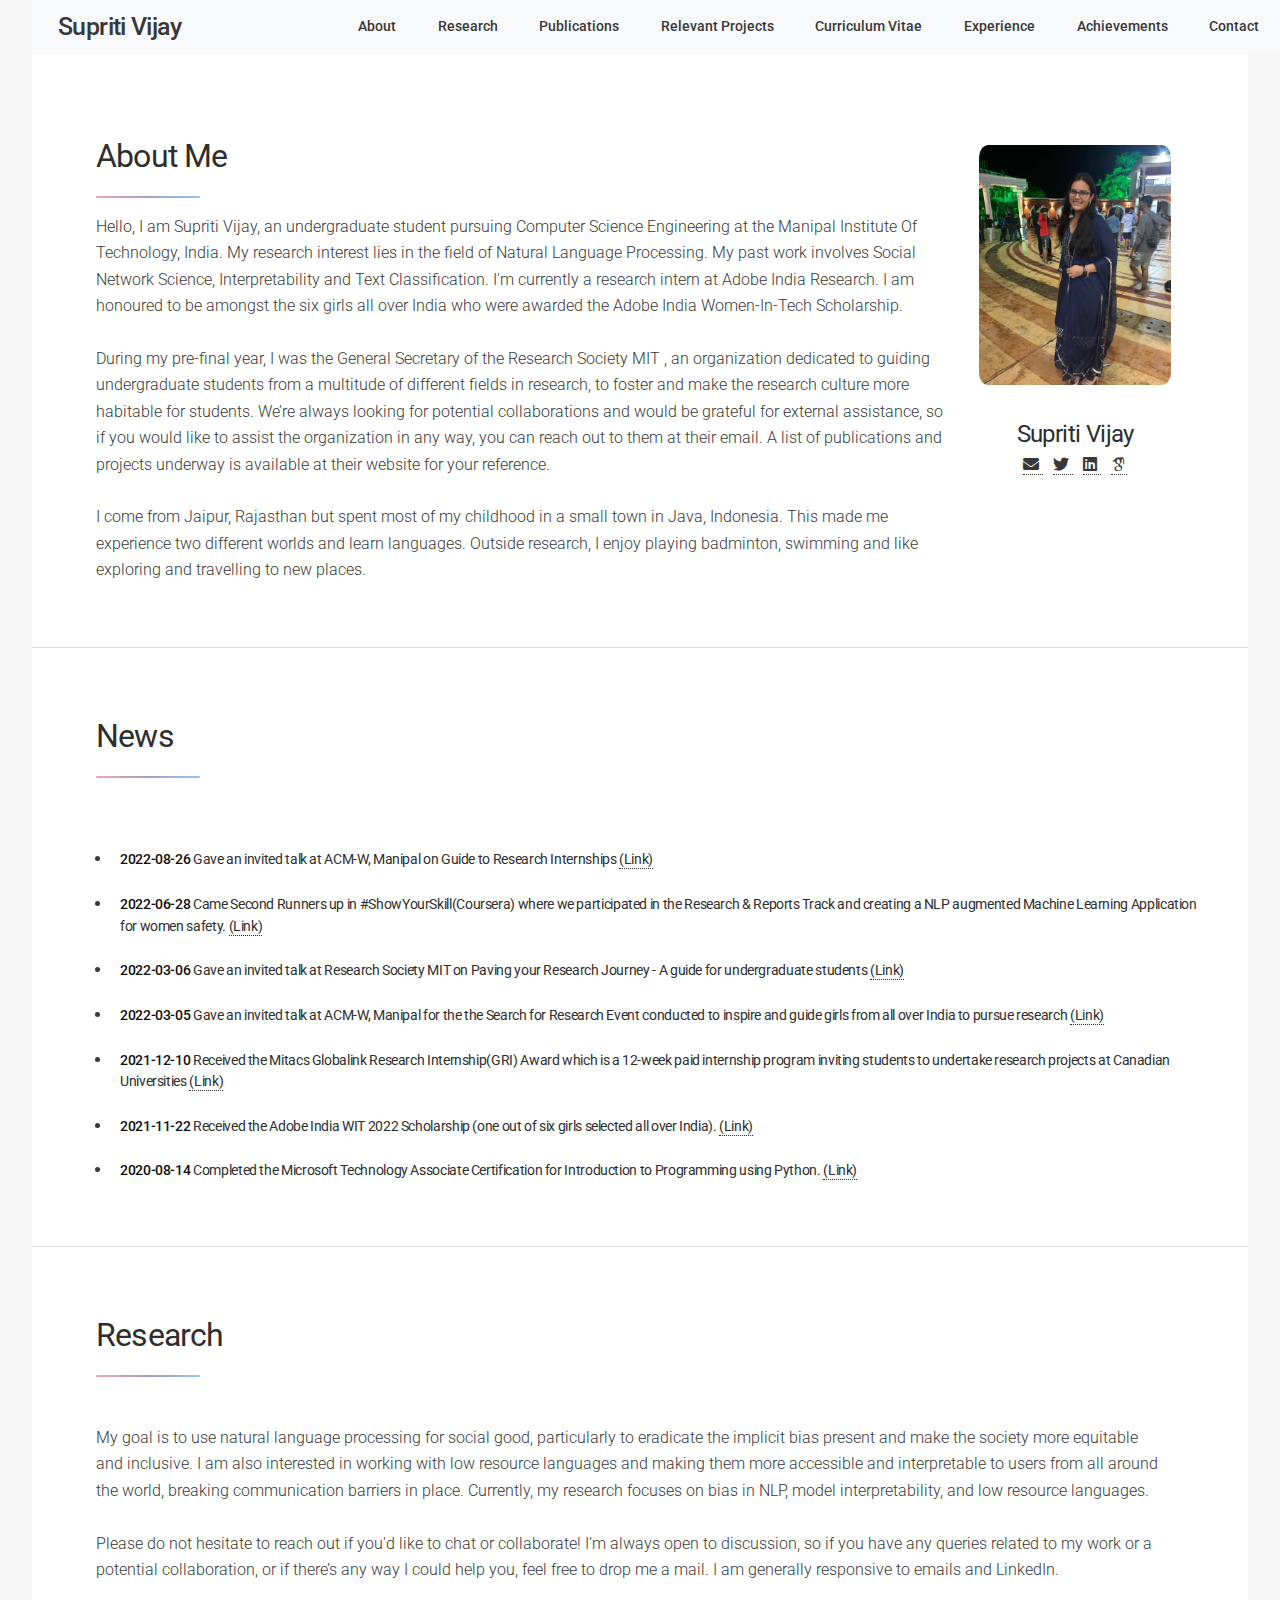
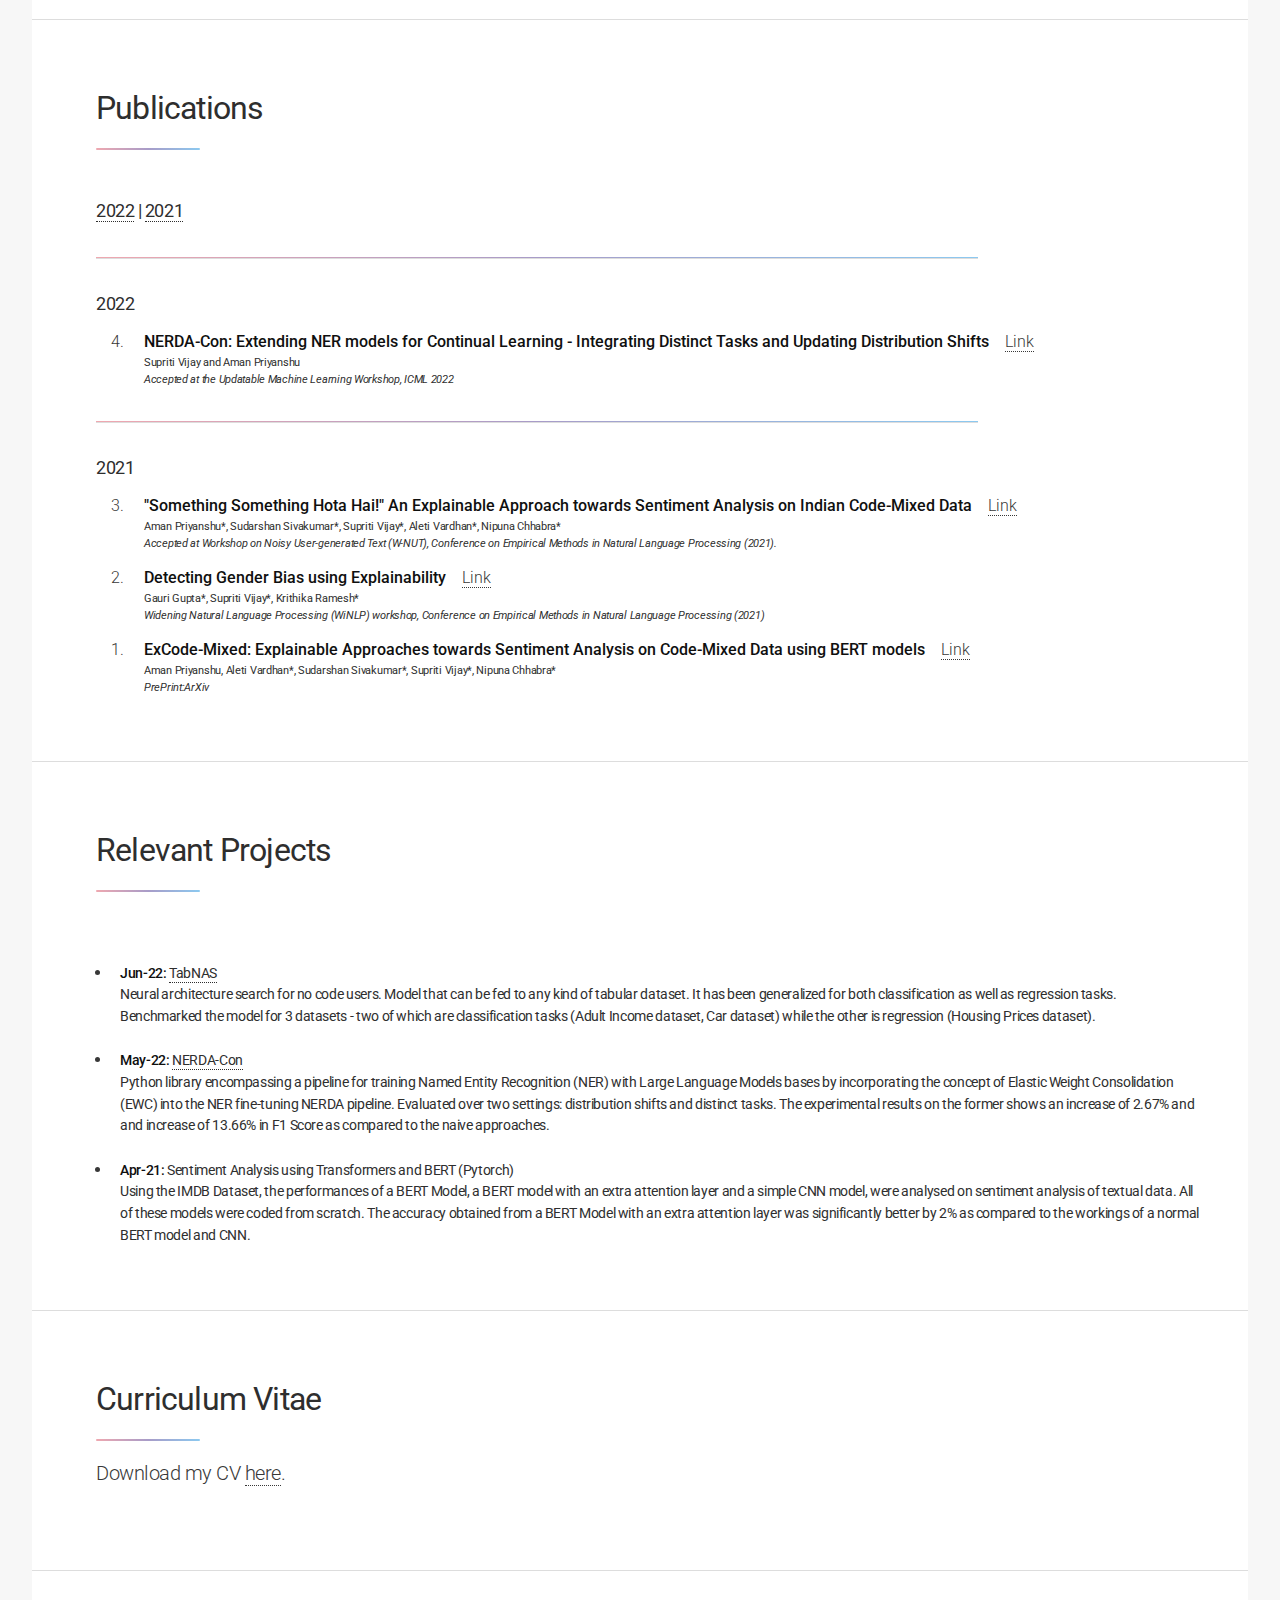
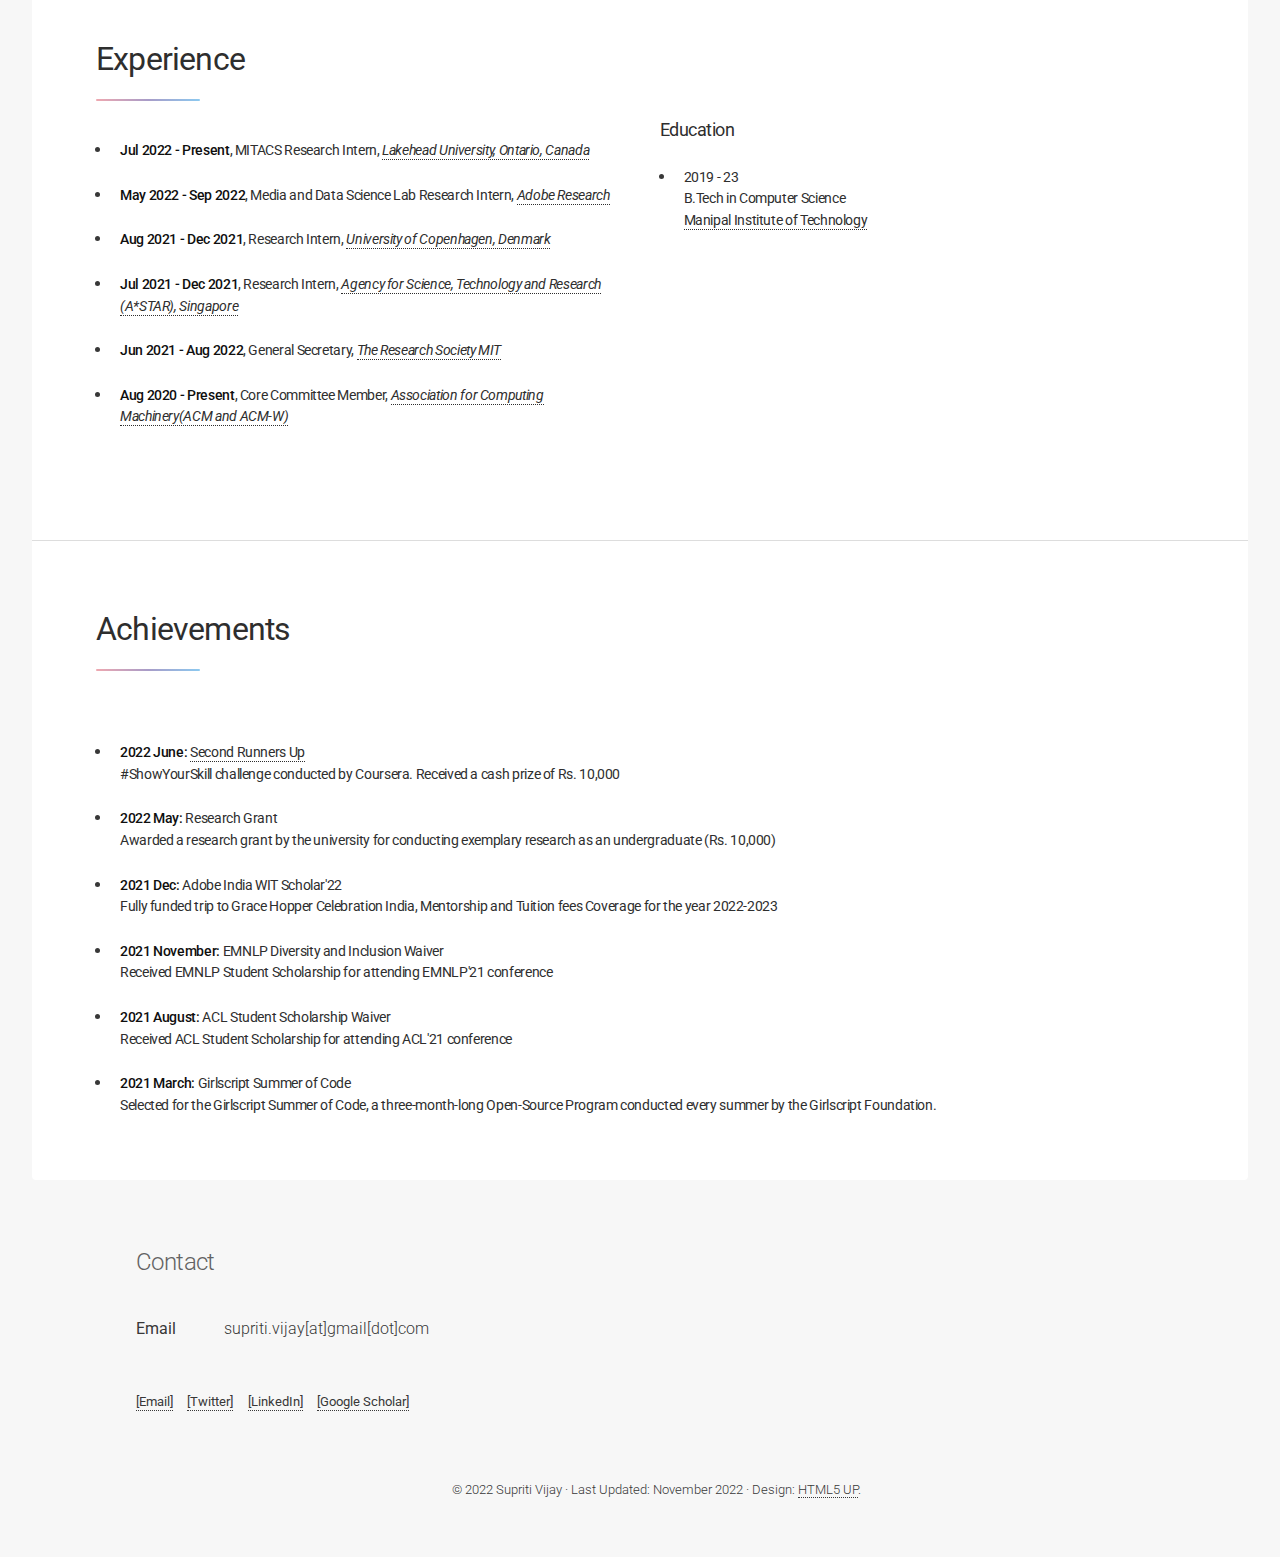
==== commit c55f4160: "Updated Resume" ====
--- a/index.html
+++ b/index.html
@@ -1,287 +1,287 @@
-<!DOCTYPE HTML>
-<!--
-	Stellar by HTML5 UP
-	html5up.net | @ajlkn
-	Free for personal and commercial use under the CCA 3.0 license (html5up.net/license)
--->
-<html>
-
-<head>
-	<title>Supriti Vijay</title>
-	<meta charset="utf-8" />
-	<meta name="viewport" content="width=device-width, initial-scale=1, user-scalable=no" />
-	<meta name="author" content="Supriti Vijay">
-	<script src="https://kit.fontawesome.com/f094becbae.js"></script>
-	<meta name="description" content="I am Supriti Vijay, an undergraduate student pursuing Computer Science Engineering at the Manipal Institute Of Technology, India. My research interest lies in the field of Natural Language Processing, Social Network Science and Model Interpretability.">
-	<link rel="stylesheet" href="https://stackpath.bootstrapcdn.com/bootstrap/4.3.1/css/bootstrap.min.css"
-		integrity="sha384-ggOyR0iXCbMQv3Xipma34MD+dH/1fQ784/j6cY/iJTQUOhcWr7x9JvoRxT2MZw1T" crossorigin="anonymous">
-
-	<link rel="stylesheet" href="assets/css/main.css" />
-		<link href="https://fonts.googleapis.com/css2?family=Inter:wght@400;500;600;700&family=Lato:wght@400;700;900&display=swap" rel="stylesheet">
-		<link href="https://fonts.googleapis.com/css2?family=Roboto+Condensed:wght@400;700&display=swap" rel="stylesheet">
-		<link href="https://fonts.googleapis.com/css2?family=Poppins:ital,wght@0,400;0,500;0,600;0,700;0,800;0,900;1,400;1,500;1,600;1,700;1,800&display=swap" rel="stylesheet">
-
-
-		<link href="https://fonts.googleapis.com/css2?family=Inter:wght@400;500;600;700&display=swap" rel="stylesheet">
-		<link href="https://fonts.googleapis.com/css2?family=PT+Sans:ital,wght@0,400;0,700;1,400;1,700&display=swap" rel="stylesheet">
-
-		<link href="https://fonts.googleapis.com/css2?family=Roboto:ital,wght@0,100;0,300;0,400;0,500;0,700;0,900;1,100;1,300;1,400;1,500;1,700;1,900&display=swap" rel="stylesheet">
-
-		<!-- <link href='https://fonts.googleapis.com/css?family=Roboto:400,700' rel='stylesheet'> -->
-		<link href="https://fonts.googleapis.com/css?family=Muli:400,700" rel="stylesheet">
-
-	<link rel="icon" href="favicon.ico" type="image/x-icon">
-	<link rel="shortcut icon" href="favicon.ico" type="image/x-icon">
-	<link rel="apple-touch-icon" type="image/png" href="img/SupritiVijay.jpg">
-	<link rel="stylesheet" type="text/css" href="assets/css/academicons.css">
-	<link rel="stylesheet" type="text/css" href="assets/css/font-awesome.min.css">
-	<link href="assets/css/all.css" rel="stylesheet">
-	<!-- <link rel="stylesheet" type="text/css" href="assets/css/fontawesome-all.min.css"> -->
-	<!-- <link rel="stylesheet" href="path/to/font-awesome/css/font-awesome.min.css"> -->
-	<link rel="stylesheet" type="text/css" href="assets/css/main-all-select.css">
-	<link rel="stylesheet" type="text/css" href="assets/css/custom.css">
-	<!-- <link rel="stylesheet" type="text/css" href="assets/css/style.css"> -->
-
-	<noscript>
-		<link rel="stylesheet" href="assets/css/noscript.css" /></noscript>
-</head>
-
-<body class="is-preload">
-
-	<div id="wrapper">
-
-		<nav class="navbar navbar-expand-lg navbar-light bg-light" id="nav">
-			<a class="navbar-brand" href="#"><h3><b>Supriti Vijay</b></h3></a>
-			<button class="navbar-toggler" type="button" data-toggle="collapse" data-target="#navbarSupportedContent"
-				aria-controls="navbarSupportedContent" aria-expanded="false" aria-label="Toggle navigation">
-				<span class="navbar-toggler-icon"></span>
-			</button>
-
-			<div class="collapse navbar-collapse" id="navbarSupportedContent">
-				<ul class="navbar-nav ml-auto">
-					<li class="nav-item"><a class="nav-link" href="#intro"><b>About</b></a></li>
-					<li class="nav-item"><a class="nav-link" href="#research"><b>Research</b></a></li>
-					<li class="nav-item"><a class="nav-link" href="#publications"><b>Publications</b></a></li>
-					<li class="nav-item"><a class="nav-link" href="#projects"><b>Relevant Projects</b></a></li>
-					<li class="nav-item"><a class="nav-link" href="#cv"><b>Curriculum Vitae</b></a></li>
-					<li class="nav-item"><a class="nav-link" href="#experience"><b>Experience</b></a></li>
-					<li class="nav-item"><a class="nav-link" href="#achievements"><b>Achievements</b></a></li>
-					<li class="nav-item"><a class="nav-link" href="#contact"><b>Contact</b></a></li>
-				</ul>
-			</div>
-		</nav>
-
-		<!-- Main -->
-		<div id="main">
-			<!-- Introduction -->
-			<section id="intro" class="main">
-
-				<div class="spotlight">
-
-					<div class="content">
-
-						<header class="major">
-							<!-- <h2>I study wellbeing with social media and multisensor data.</h2> -->
-							<h2>About Me</h2>
-						</header>
-						<p>Hello, I am Supriti Vijay, an undergraduate student pursuing Computer Science Engineering at the Manipal Institute Of Technology, India. My research interest lies in the field of Natural Language Processing. My past work involves Social Network Science, Interpretability and Text Classification. I'm currently a research intern at Adobe India Research. I am honoured to be amongst the six girls all over India who were awarded the Adobe India Women-In-Tech Scholarship.<br><br>During my pre-final year, I was the General Secretary of the Research Society MIT , an organization dedicated to guiding undergraduate students from a multitude of different fields in research, to foster and make the research culture more habitable for students. We’re always looking for potential collaborations and would be grateful for external assistance, so if you would like to assist the organization in any way, you can reach out to them at their email. A list of publications and projects underway is available at their website for your reference.<br><br>I come from Jaipur, Rajasthan but spent most of my childhood in a small town in Java, Indonesia. This made me experience two different worlds and learn languages. Outside research, I enjoy playing badminton, swimming and like exploring and travelling to new places.</p>
-					</div>
-					<div class="align-center">
-						<span class="image"><img src="images/personal/SupritiVijay.jpg" alt="" /></span>
-						<div class="profile">
-							<h2 itemprop="name">Supriti Vijay</h2>
-							<a itemprop="sameAs" href="mailto:supriti.vijay@gmail.com" target="_blank">
-								<i class="fa fa-envelope med-icon"></i>
-							</a> &thinsp;&thinsp;
-							<a itemprop="sameAs" href="https://twitter.com/SupritiVijay" target="_blank">
-								<i class="fab fa-twitter med-icon"></i>
-							</a> &thinsp;&thinsp;
-							<a itemprop="sameAs" href="https://linkedin.com/in/supriti-vijay" target="_blank">
-								<i class="fab fa-linkedin med-icon"></i>
-							</a> &thinsp;&thinsp;
-							<a itemprop="sameAs"
-								href="https://scholar.google.com/citations?user=uoUygvIAAAAJ&hl=en"
-								target="_blank">
-								<i class="ai ai-google-scholar med-icon"></i>
-							</a>
-						</div>
-					</div>
-				</div>
-			</section>
-
-			<section id="news" class="main">
-				<header class="major">
-					<h2>News</h2>
-				</header>
-					<div class="row">
-					<div class="col-xs-12 col-sm-12 col-md-12 col-lg-12">
-					<ul>	
-						<li><h5><b>2022-08-26</b> Gave an invited talk at ACM-W, Manipal on Guide to Research Internships <a href="https://www.instagram.com/p/ChrD0HWLQYl/" target="_blank">(Link)</a></li>
-						<li><h5><b>2022-06-28</b> Came Second Runners up in #ShowYourSkill(Coursera) where we participated in the Research & Reports Track and creating a NLP augmented Machine Learning Application for women safety. <a href="https://drive.google.com/file/d/1OMFkMCByLWTMkdcqSCcgHD6fUvjh9MzX/view?usp=sharing" target="_blank">(Link)</a></li>
-						<li><h5><b>2022-03-06</b> Gave an invited talk at Research Society MIT on Paving your Research Journey - A guide for undergraduate students <a href="https://www.youtube.com/watch?v=7wdH6-XxIRM" target="_blank">(Link)</a></li>
-						<li><h5><b>2022-03-05</b> Gave an invited talk at ACM-W, Manipal for the the Search for Research Event conducted to inspire and guide girls from all over India to pursue research <a href="https://www.instagram.com/p/Ca4Wr_EKSIM/" target="_blank">(Link)</a></li>
-						<li><h5><b>2021-12-10</b> Received the Mitacs Globalink Research Internship(GRI) Award which is a 12-week paid internship program inviting students to undertake research projects at Canadian Universities <a href="https://www.mitacs.ca/en/programs/globalink/globalink-research-internship" target="_blank">(Link)</a></li>
-						<li><h5><b>2021-11-22</b> Received the Adobe India WIT 2022 Scholarship (one out of six girls selected all over India). <a href="https://research.adobe.com/adobe-india-women-in-technology-scholarship/india-scholarship-winners/" target="_blank">(Link)</a></li>
-						<li><h5><b>2020-08-14</b> Completed the Microsoft Technology Associate Certification for Introduction to Programming using Python. <a href="https://drive.google.com/file/d/1NwwTThxOdMG13ZUoGLqTUpPCPVEd4GRZ/view?usp=sharing" target="_blank">(Link)</a></li>
-					</ul>
-			</section>
-
-			<section id="research" class="main">
-
-					<div class="content">
-
-						<header class="major">
-							<!-- <h2>I study wellbeing with social media and multisensor data.</h2> -->
-							<h2>Research</h2>
-						</header>
-						<p>My goal is to use natural language processing for social good, particularly to eradicate the implicit bias present and make the society more equitable and inclusive. I am also interested in working with low resource languages and making them more accessible and interpretable to users from all around the world, breaking communication barriers in place. Currently, my research focuses on bias in NLP, model interpretability, and low resource languages.<br><br>Please do not hesitate to reach out if you'd like to chat or collaborate! I’m always open to discussion, so if you have any queries related to my work or a potential collaboration, or if there’s any way I could help you, feel free to drop me a mail. I am generally responsive to emails and LinkedIn.</p>
-					</div>
-			</section>
-
-			<section id="publications" class="main">
-				<header class="major">
-					<h2>Publications</h2>
-				</header>
-				<div class="row">
-				<div class="col-xs-12 col-sm-12 col-md-12 col-lg-12">
-					<div>
-						<h4><a href="#2022" class="active">2022</a> | <a href="#2021" class="active">2021</a></h4>
-					</div>
-					<div id="2022">
-					<hr class="thin">
-						<h4>2022</h4>
-						<ol reversed start = "4" class="fa-ol text-left">
-						<li><b>NERDA-Con: Extending NER models for Continual Learning - Integrating Distinct Tasks and Updating Distribution Shifts</b>&nbsp;&nbsp;&nbsp;&nbsp;<a href="https://arxiv.org/abs/2206.14607" target="_blank">Link</a>&nbsp;&nbsp;
-							<h6>Supriti Vijay and Aman Priyanshu<br>
-							<i>Accepted at the Updatable Machine Learning Workshop, ICML 2022</i></h6>
-						</li>
-						</ol>
-					</div>
-					<div id="2021">
-					<hr class="thin">
-						<h4>2021</h4>
-						<ol reversed start = "3" class="fa-ol text-left">
-						<li><b>"Something Something Hota Hai!" An Explainable Approach towards Sentiment Analysis on Indian Code-Mixed Data</b>&nbsp;&nbsp;&nbsp;&nbsp;<a href="https://aclanthology.org/2021.wnut-1.48/" target="_blank">Link</a>&nbsp;&nbsp;
-							<h6>Aman Priyanshu*, Sudarshan Sivakumar*, Supriti Vijay*, Aleti Vardhan*, Nipuna Chhabra*<br>
-							<i>Accepted at Workshop on Noisy User-generated Text (W-NUT), Conference on Empirical Methods in Natural Language Processing (2021).</i></h6>
-						</li>
-						<li><b>Detecting Gender Bias using Explainability</b>&nbsp;&nbsp;&nbsp;&nbsp;<a href="https://underline.io/lecture/39696-detecting-gender-bias-using-explainability" target="_blank">Link</a>&nbsp;&nbsp;
-							<h6>Gauri Gupta*, Supriti Vijay*, Krithika Ramesh*<br>
-							<i>Widening Natural Language Processing (WiNLP) workshop, Conference on Empirical Methods in Natural Language Processing (2021)</i></h6>
-						</li>
-						<li><b>ExCode-Mixed: Explainable Approaches towards Sentiment Analysis on Code-Mixed Data using BERT models</b>&nbsp;&nbsp;&nbsp;&nbsp;<a href="https://arxiv.org/abs/2109.03200" target="_blank">Link</a>&nbsp;&nbsp;
-							<h6>Aman Priyanshu, Aleti Vardhan*, Sudarshan Sivakumar*, Supriti Vijay*, Nipuna Chhabra*<br>
-							<i>PrePrint:ArXiv</i></h6>
-						</li>
-						</ol>
-					</div>
-
-				</div>
-				</div>
-			</section>
-
-			<section id="projects" class="main">
-				<header class="major">
-					<h2>Relevant Projects</h2>
-				</header>
-					<div class="row">
-					<div class="col-xs-12 col-sm-12 col-md-12 col-lg-12">
-					<ul>	
-						<li><h5><b>Jun-22:</b> <a href="https://github.com/SupritiVijay/TabNAS" target="_blank">TabNAS</a><br>Neural architecture search for no code users. Model that can be fed to any kind of tabular dataset. It has been generalized for both classification as well as regression tasks. Benchmarked the model for 3 datasets - two of which are classification tasks (Adult Income dataset, Car dataset) while the other is regression (Housing Prices dataset).</li>
-						<li><h5><b>May-22:</b> <a href="https://github.com/SupritiVijay/NERDA-Con" target="_blank">NERDA-Con</a><br>Python library encompassing a pipeline for training Named Entity Recognition (NER) with Large Language Models bases by incorporating the concept of Elastic Weight Consolidation (EWC) into the NER fine-tuning NERDA pipeline. Evaluated over two settings: distribution shifts and distinct tasks. The experimental results on the former shows an increase of 2.67% and and increase of 13.66% in F1 Score as compared to the naive approaches.</li>
-						<li><h5><b>Apr-21:</b> Sentiment Analysis using Transformers and BERT (Pytorch)<br>Using the IMDB Dataset, the performances of a BERT Model, a BERT model with an extra attention layer and a simple CNN model, were analysed on sentiment analysis of textual data. All of these models were coded from scratch. The accuracy obtained from a BERT Model with an extra attention layer was significantly better by 2% as compared to the workings of a normal BERT model and CNN.</li>
-					</ul>
-					</div>
-					</div>
-			</section>
-
-			<!-- Second Section -->
-			<section id="cv" class="main">
-				<header class="major">
-					<h2>Curriculum Vitae</h2>
-					<p>Download my CV <a href="CV/cv.pdf" target="_blank">here</a>.</p>
-				</header>
-			</section>
-
-			<!-- Get Started -->
-			<section id="experience" class="main">
-				<header class="major">
-					<h2>Experience</h2>
-					<div class="row">
-					<div class="col-xs-6 col-sm-6 col-md-6 col-lg-6">
-					<ul>	
-						<li><h5><b>Jul 2022 - Present</b>, MITACS Research Intern, <i><a href="https://www.lakeheadu.ca/" target="_blank">Lakehead University, Ontario, Canada</a></i></h5></li>
-						<li><h5><b>May 2022 - Sep 2022</b>, Media and Data Science Lab Research Intern, <i><a href="https://research.adobe.com/" target="_blank">Adobe Research</a></i></h5></li>
-						<li><h5><b>Aug 2021 - Dec 2021</b>, Research Intern, <i><a href="https://www.ku.dk/english/" target="_blank">University of Copenhagen, Denmark</a></i></h5></li>
-						<li><h5><b>Jul 2021 - Dec 2021</b>, Research Intern, <i><a href="https://research.a-star.edu.sg/" target="_blank">Agency for Science, Technology and Research (A*STAR), Singapore</a></i></h5></li>
-						<li><h5><b>Jun 2021 - Aug 2022</b>, General Secretary, <i><a href="http://www.researchsocietymit.com/" target="_blank">The Research Society MIT</a></i></h5></li>
-						<li><h5><b>Aug 2020 - Present</b>, Core Committee Member, <i><a href="https://acmw-manipal.github.io/" target="_blank">Association for Computing Machinery(ACM and ACM-W)</a></i></h5></li>
-					</ul>
-					</div>
-				
-					<div class="col-xs-6 col-sm-6 col-md-6 col-lg-6">
-					<h4>Education</h4>
-					<ul>	
-						<li><h5>2019 - 23</h5><h5>B.Tech in Computer Science</h5><h5> <a href="https://manipal.edu/mit.html" target="_blank">Manipal Institute of Technology</a></h5></li>
-					</ul>
-				</header>
-			</section>
-
-			<section id="achievements" class="main">
-				<header class="major">
-					<h2>Achievements</h2>
-				</header>
-					<div class="row">
-					<div class="col-xs-12 col-sm-12 col-md-12 col-lg-12">
-					<ul>	
-						<li><h5><b>2022 June:</b> <a href="https://drive.google.com/file/d/1RLZHDSceNQRKHYpQWOXHcDxoBvC1Er26/view?usp=sharing" target="_blank">Second Runners Up</a><br>#ShowYourSkill challenge conducted by Coursera. Received a cash prize of Rs. 10,000</li>
-						<li><h5><b>2022 May:</b> Research Grant<br>Awarded a research grant by the university for conducting exemplary research as an undergraduate (Rs. 10,000)</li>
-						<li><h5><b>2021 Dec:</b> Adobe India WIT Scholar'22<br> Fully funded trip to Grace Hopper Celebration India, Mentorship and Tuition fees Coverage for the year 2022-2023</li>
-						<li><h5><b>2021 November:</b> EMNLP Student Scholarship<br>Received EMNLP Student Scholarship for attending EMNLP'21 conference</li>
-						<li><h5><b>2021 August:</b> ACL Student Scholarship<br>Received ACL Student Scholarship for attending ACL'21 conference</li>
-						<li><h5><b>2021 March:</b> Girlscript Summer of Code<br>Selected for the Girlscript Summer of Code, a three-month-long Open-Source Program conducted every summer by the Girlscript Foundation.</li>
-					</ul>
-			</section>
-
-		</div>
-
-		<!-- Footer -->
-		<footer id="footer">
-			<section id="contact">
-				<h2>Contact<br><br></h2>
-
-				<dl class="alt">
-					<dt>Email</dt>
-					<dd>supriti.vijay[at]gmail[dot]com</dd>
-				</dl>
-				<ul class="icons">
-					<li><a href="mailto:supriti.vijay@gmail.com" target="_blank"><small>[Email]</small></a></li>
-					<li><a href="https://twitter.com/SupritiVijay" target="_blank"><small>[Twitter]</small></a></li>
-					<li><a href="https://linkedin.com/in/supriti-vijay" target="_blank"><small>[LinkedIn]</small></a></li>
-					<li><a href="https://scholar.google.com/citations?user=uoUygvIAAAAJ&hl=en" target="_blank"><small>[Google Scholar]</small></a></li>
-				</ul>
-			</section>
-			<p class="copyright">&copy; 2022 Supriti Vijay · Last Updated: October 2022 · Design: <a href="https://html5up.net" target="_blank">HTML5 UP</a>.</p>
-			<div align=center><img src='https://www.counter12.com/img-YWYBCY65DaZw6Byw-3.gif' border='0' alt='counter' style="display: none;"></div>
-		</footer>
-
-	</div>
-
-	<!-- Scripts -->
-	<script src="assets/js/jquery.min.js"></script>
-	<script src="assets/js/jquery.scrollex.min.js"></script>
-	<script src="assets/js/jquery.scrolly.min.js"></script>
-	<script src="assets/js/browser.min.js"></script>
-	<script src="assets/js/breakpoints.min.js"></script>
-	<script src="assets/js/util.js"></script>
-	<script src="assets/js/main.js"></script>
-
-	<script src="https://cdnjs.cloudflare.com/ajax/libs/popper.js/1.14.7/umd/popper.min.js"
-		integrity="sha384-UO2eT0CpHqdSJQ6hJty5KVphtPhzWj9WO1clHTMGa3JDZwrnQq4sF86dIHNDz0W1"
-		crossorigin="anonymous"></script>
-	<script src="https://stackpath.bootstrapcdn.com/bootstrap/4.3.1/js/bootstrap.min.js"
-		integrity="sha384-JjSmVgyd0p3pXB1rRibZUAYoIIy6OrQ6VrjIEaFf/nJGzIxFDsf4x0xIM+B07jRM"
-		crossorigin="anonymous"></script>
-</body>
-
+<!DOCTYPE HTML>
+<!--
+	Stellar by HTML5 UP
+	html5up.net | @ajlkn
+	Free for personal and commercial use under the CCA 3.0 license (html5up.net/license)
+-->
+<html>
+
+<head>
+	<title>Supriti Vijay</title>
+	<meta charset="utf-8" />
+	<meta name="viewport" content="width=device-width, initial-scale=1, user-scalable=no" />
+	<meta name="author" content="Supriti Vijay">
+	<script src="https://kit.fontawesome.com/f094becbae.js"></script>
+	<meta name="description" content="I am Supriti Vijay, an undergraduate student pursuing Computer Science Engineering at the Manipal Institute Of Technology, India. My research interest lies in the field of Natural Language Processing, Social Network Science and Model Interpretability.">
+	<link rel="stylesheet" href="https://stackpath.bootstrapcdn.com/bootstrap/4.3.1/css/bootstrap.min.css"
+		integrity="sha384-ggOyR0iXCbMQv3Xipma34MD+dH/1fQ784/j6cY/iJTQUOhcWr7x9JvoRxT2MZw1T" crossorigin="anonymous">
+
+	<link rel="stylesheet" href="assets/css/main.css" />
+		<link href="https://fonts.googleapis.com/css2?family=Inter:wght@400;500;600;700&family=Lato:wght@400;700;900&display=swap" rel="stylesheet">
+		<link href="https://fonts.googleapis.com/css2?family=Roboto+Condensed:wght@400;700&display=swap" rel="stylesheet">
+		<link href="https://fonts.googleapis.com/css2?family=Poppins:ital,wght@0,400;0,500;0,600;0,700;0,800;0,900;1,400;1,500;1,600;1,700;1,800&display=swap" rel="stylesheet">
+
+
+		<link href="https://fonts.googleapis.com/css2?family=Inter:wght@400;500;600;700&display=swap" rel="stylesheet">
+		<link href="https://fonts.googleapis.com/css2?family=PT+Sans:ital,wght@0,400;0,700;1,400;1,700&display=swap" rel="stylesheet">
+
+		<link href="https://fonts.googleapis.com/css2?family=Roboto:ital,wght@0,100;0,300;0,400;0,500;0,700;0,900;1,100;1,300;1,400;1,500;1,700;1,900&display=swap" rel="stylesheet">
+
+		<!-- <link href='https://fonts.googleapis.com/css?family=Roboto:400,700' rel='stylesheet'> -->
+		<link href="https://fonts.googleapis.com/css?family=Muli:400,700" rel="stylesheet">
+
+	<link rel="icon" href="favicon.ico" type="image/x-icon">
+	<link rel="shortcut icon" href="favicon.ico" type="image/x-icon">
+	<link rel="apple-touch-icon" type="image/png" href="img/SupritiVijay.jpg">
+	<link rel="stylesheet" type="text/css" href="assets/css/academicons.css">
+	<link rel="stylesheet" type="text/css" href="assets/css/font-awesome.min.css">
+	<link href="assets/css/all.css" rel="stylesheet">
+	<!-- <link rel="stylesheet" type="text/css" href="assets/css/fontawesome-all.min.css"> -->
+	<!-- <link rel="stylesheet" href="path/to/font-awesome/css/font-awesome.min.css"> -->
+	<link rel="stylesheet" type="text/css" href="assets/css/main-all-select.css">
+	<link rel="stylesheet" type="text/css" href="assets/css/custom.css">
+	<!-- <link rel="stylesheet" type="text/css" href="assets/css/style.css"> -->
+
+	<noscript>
+		<link rel="stylesheet" href="assets/css/noscript.css" /></noscript>
+</head>
+
+<body class="is-preload">
+
+	<div id="wrapper">
+
+		<nav class="navbar navbar-expand-lg navbar-light bg-light" id="nav">
+			<a class="navbar-brand" href="#"><h3><b>Supriti Vijay</b></h3></a>
+			<button class="navbar-toggler" type="button" data-toggle="collapse" data-target="#navbarSupportedContent"
+				aria-controls="navbarSupportedContent" aria-expanded="false" aria-label="Toggle navigation">
+				<span class="navbar-toggler-icon"></span>
+			</button>
+
+			<div class="collapse navbar-collapse" id="navbarSupportedContent">
+				<ul class="navbar-nav ml-auto">
+					<li class="nav-item"><a class="nav-link" href="#intro"><b>About</b></a></li>
+					<li class="nav-item"><a class="nav-link" href="#research"><b>Research</b></a></li>
+					<li class="nav-item"><a class="nav-link" href="#publications"><b>Publications</b></a></li>
+					<li class="nav-item"><a class="nav-link" href="#projects"><b>Relevant Projects</b></a></li>
+					<li class="nav-item"><a class="nav-link" href="#cv"><b>Curriculum Vitae</b></a></li>
+					<li class="nav-item"><a class="nav-link" href="#experience"><b>Experience</b></a></li>
+					<li class="nav-item"><a class="nav-link" href="#achievements"><b>Achievements</b></a></li>
+					<li class="nav-item"><a class="nav-link" href="#contact"><b>Contact</b></a></li>
+				</ul>
+			</div>
+		</nav>
+
+		<!-- Main -->
+		<div id="main">
+			<!-- Introduction -->
+			<section id="intro" class="main">
+
+				<div class="spotlight">
+
+					<div class="content">
+
+						<header class="major">
+							<!-- <h2>I study wellbeing with social media and multisensor data.</h2> -->
+							<h2>About Me</h2>
+						</header>
+						<p>Hello, I am Supriti Vijay, an undergraduate student pursuing Computer Science Engineering at the Manipal Institute Of Technology, India. My research interest lies in the field of Natural Language Processing. My past work involves Social Network Science, Interpretability and Text Classification. I'm currently a research intern at Adobe India Research. I am honoured to be amongst the six girls all over India who were awarded the Adobe India Women-In-Tech Scholarship.<br><br>During my pre-final year, I was the General Secretary of the Research Society MIT , an organization dedicated to guiding undergraduate students from a multitude of different fields in research, to foster and make the research culture more habitable for students. We’re always looking for potential collaborations and would be grateful for external assistance, so if you would like to assist the organization in any way, you can reach out to them at their email. A list of publications and projects underway is available at their website for your reference.<br><br>I come from Jaipur, Rajasthan but spent most of my childhood in a small town in Java, Indonesia. This made me experience two different worlds and learn languages. Outside research, I enjoy playing badminton, swimming and like exploring and travelling to new places.</p>
+					</div>
+					<div class="align-center">
+						<span class="image"><img src="images/personal/SupritiVijay.jpg" alt="" /></span>
+						<div class="profile">
+							<h2 itemprop="name">Supriti Vijay</h2>
+							<a itemprop="sameAs" href="mailto:supriti.vijay@gmail.com" target="_blank">
+								<i class="fa fa-envelope med-icon"></i>
+							</a> &thinsp;&thinsp;
+							<a itemprop="sameAs" href="https://twitter.com/SupritiVijay" target="_blank">
+								<i class="fab fa-twitter med-icon"></i>
+							</a> &thinsp;&thinsp;
+							<a itemprop="sameAs" href="https://linkedin.com/in/supriti-vijay" target="_blank">
+								<i class="fab fa-linkedin med-icon"></i>
+							</a> &thinsp;&thinsp;
+							<a itemprop="sameAs"
+								href="https://scholar.google.com/citations?user=uoUygvIAAAAJ&hl=en"
+								target="_blank">
+								<i class="ai ai-google-scholar med-icon"></i>
+							</a>
+						</div>
+					</div>
+				</div>
+			</section>
+
+			<section id="news" class="main">
+				<header class="major">
+					<h2>News</h2>
+				</header>
+					<div class="row">
+					<div class="col-xs-12 col-sm-12 col-md-12 col-lg-12">
+					<ul>	
+						<li><h5><b>2022-08-26</b> Gave an invited talk at ACM-W, Manipal on Guide to Research Internships <a href="https://www.instagram.com/p/ChrD0HWLQYl/" target="_blank">(Link)</a></li>
+						<li><h5><b>2022-06-28</b> Came Second Runners up in #ShowYourSkill(Coursera) where we participated in the Research & Reports Track and creating a NLP augmented Machine Learning Application for women safety. <a href="https://drive.google.com/file/d/1OMFkMCByLWTMkdcqSCcgHD6fUvjh9MzX/view?usp=sharing" target="_blank">(Link)</a></li>
+						<li><h5><b>2022-03-06</b> Gave an invited talk at Research Society MIT on Paving your Research Journey - A guide for undergraduate students <a href="https://www.youtube.com/watch?v=7wdH6-XxIRM" target="_blank">(Link)</a></li>
+						<li><h5><b>2022-03-05</b> Gave an invited talk at ACM-W, Manipal for the the Search for Research Event conducted to inspire and guide girls from all over India to pursue research <a href="https://www.instagram.com/p/Ca4Wr_EKSIM/" target="_blank">(Link)</a></li>
+						<li><h5><b>2021-12-10</b> Received the Mitacs Globalink Research Internship(GRI) Award which is a 12-week paid internship program inviting students to undertake research projects at Canadian Universities <a href="https://www.mitacs.ca/en/programs/globalink/globalink-research-internship" target="_blank">(Link)</a></li>
+						<li><h5><b>2021-11-22</b> Received the Adobe India WIT 2022 Scholarship (one out of six girls selected all over India). <a href="https://research.adobe.com/adobe-india-women-in-technology-scholarship/india-scholarship-winners/" target="_blank">(Link)</a></li>
+						<li><h5><b>2020-08-14</b> Completed the Microsoft Technology Associate Certification for Introduction to Programming using Python. <a href="https://drive.google.com/file/d/1NwwTThxOdMG13ZUoGLqTUpPCPVEd4GRZ/view?usp=sharing" target="_blank">(Link)</a></li>
+					</ul>
+			</section>
+
+			<section id="research" class="main">
+
+					<div class="content">
+
+						<header class="major">
+							<!-- <h2>I study wellbeing with social media and multisensor data.</h2> -->
+							<h2>Research</h2>
+						</header>
+						<p>My goal is to use natural language processing for social good, particularly to eradicate the implicit bias present and make the society more equitable and inclusive. I am also interested in working with low resource languages and making them more accessible and interpretable to users from all around the world, breaking communication barriers in place. Currently, my research focuses on bias in NLP, model interpretability, and low resource languages.<br><br>Please do not hesitate to reach out if you'd like to chat or collaborate! I’m always open to discussion, so if you have any queries related to my work or a potential collaboration, or if there’s any way I could help you, feel free to drop me a mail. I am generally responsive to emails and LinkedIn.</p>
+					</div>
+			</section>
+
+			<section id="publications" class="main">
+				<header class="major">
+					<h2>Publications</h2>
+				</header>
+				<div class="row">
+				<div class="col-xs-12 col-sm-12 col-md-12 col-lg-12">
+					<div>
+						<h4><a href="#2022" class="active">2022</a> | <a href="#2021" class="active">2021</a></h4>
+					</div>
+					<div id="2022">
+					<hr class="thin">
+						<h4>2022</h4>
+						<ol reversed start = "4" class="fa-ol text-left">
+						<li><b>NERDA-Con: Extending NER models for Continual Learning - Integrating Distinct Tasks and Updating Distribution Shifts</b>&nbsp;&nbsp;&nbsp;&nbsp;<a href="https://arxiv.org/abs/2206.14607" target="_blank">Link</a>&nbsp;&nbsp;
+							<h6>Supriti Vijay and Aman Priyanshu<br>
+							<i>Accepted at the Updatable Machine Learning Workshop, ICML 2022</i></h6>
+						</li>
+						</ol>
+					</div>
+					<div id="2021">
+					<hr class="thin">
+						<h4>2021</h4>
+						<ol reversed start = "3" class="fa-ol text-left">
+						<li><b>"Something Something Hota Hai!" An Explainable Approach towards Sentiment Analysis on Indian Code-Mixed Data</b>&nbsp;&nbsp;&nbsp;&nbsp;<a href="https://aclanthology.org/2021.wnut-1.48/" target="_blank">Link</a>&nbsp;&nbsp;
+							<h6>Aman Priyanshu*, Sudarshan Sivakumar*, Supriti Vijay*, Aleti Vardhan*, Nipuna Chhabra*<br>
+							<i>Accepted at Workshop on Noisy User-generated Text (W-NUT), Conference on Empirical Methods in Natural Language Processing (2021).</i></h6>
+						</li>
+						<li><b>Detecting Gender Bias using Explainability</b>&nbsp;&nbsp;&nbsp;&nbsp;<a href="https://underline.io/lecture/39696-detecting-gender-bias-using-explainability" target="_blank">Link</a>&nbsp;&nbsp;
+							<h6>Gauri Gupta*, Supriti Vijay*, Krithika Ramesh*<br>
+							<i>Widening Natural Language Processing (WiNLP) workshop, Conference on Empirical Methods in Natural Language Processing (2021)</i></h6>
+						</li>
+						<li><b>ExCode-Mixed: Explainable Approaches towards Sentiment Analysis on Code-Mixed Data using BERT models</b>&nbsp;&nbsp;&nbsp;&nbsp;<a href="https://arxiv.org/abs/2109.03200" target="_blank">Link</a>&nbsp;&nbsp;
+							<h6>Aman Priyanshu, Aleti Vardhan*, Sudarshan Sivakumar*, Supriti Vijay*, Nipuna Chhabra*<br>
+							<i>PrePrint:ArXiv</i></h6>
+						</li>
+						</ol>
+					</div>
+
+				</div>
+				</div>
+			</section>
+
+			<section id="projects" class="main">
+				<header class="major">
+					<h2>Relevant Projects</h2>
+				</header>
+					<div class="row">
+					<div class="col-xs-12 col-sm-12 col-md-12 col-lg-12">
+					<ul>	
+						<li><h5><b>Jun-22:</b> <a href="https://github.com/SupritiVijay/TabNAS" target="_blank">TabNAS</a><br>Neural architecture search for no code users. Model that can be fed to any kind of tabular dataset. It has been generalized for both classification as well as regression tasks. Benchmarked the model for 3 datasets - two of which are classification tasks (Adult Income dataset, Car dataset) while the other is regression (Housing Prices dataset).</li>
+						<li><h5><b>May-22:</b> <a href="https://github.com/SupritiVijay/NERDA-Con" target="_blank">NERDA-Con</a><br>Python library encompassing a pipeline for training Named Entity Recognition (NER) with Large Language Models bases by incorporating the concept of Elastic Weight Consolidation (EWC) into the NER fine-tuning NERDA pipeline. Evaluated over two settings: distribution shifts and distinct tasks. The experimental results on the former shows an increase of 2.67% and and increase of 13.66% in F1 Score as compared to the naive approaches.</li>
+						<li><h5><b>Apr-21:</b> Sentiment Analysis using Transformers and BERT (Pytorch)<br>Using the IMDB Dataset, the performances of a BERT Model, a BERT model with an extra attention layer and a simple CNN model, were analysed on sentiment analysis of textual data. All of these models were coded from scratch. The accuracy obtained from a BERT Model with an extra attention layer was significantly better by 2% as compared to the workings of a normal BERT model and CNN.</li>
+					</ul>
+					</div>
+					</div>
+			</section>
+
+			<!-- Second Section -->
+			<section id="cv" class="main">
+				<header class="major">
+					<h2>Curriculum Vitae</h2>
+					<p>Download my CV <a href="CV/cv.pdf" target="_blank">here</a>.</p>
+				</header>
+			</section>
+
+			<!-- Get Started -->
+			<section id="experience" class="main">
+				<header class="major">
+					<h2>Experience</h2>
+					<div class="row">
+					<div class="col-xs-6 col-sm-6 col-md-6 col-lg-6">
+					<ul>	
+						<li><h5><b>Jul 2022 - Present</b>, MITACS Research Intern, <i><a href="https://www.lakeheadu.ca/" target="_blank">Lakehead University, Ontario, Canada</a></i></h5></li>
+						<li><h5><b>May 2022 - Sep 2022</b>, Media and Data Science Lab Research Intern, <i><a href="https://research.adobe.com/" target="_blank">Adobe Research</a></i></h5></li>
+						<li><h5><b>Aug 2021 - Dec 2021</b>, Research Intern, <i><a href="https://www.ku.dk/english/" target="_blank">University of Copenhagen, Denmark</a></i></h5></li>
+						<li><h5><b>Jul 2021 - Dec 2021</b>, Research Intern, <i><a href="https://research.a-star.edu.sg/" target="_blank">Agency for Science, Technology and Research (A*STAR), Singapore</a></i></h5></li>
+						<li><h5><b>Jun 2021 - Aug 2022</b>, General Secretary, <i><a href="http://www.researchsocietymit.com/" target="_blank">The Research Society MIT</a></i></h5></li>
+						<li><h5><b>Aug 2020 - Present</b>, Core Committee Member, <i><a href="https://acmw-manipal.github.io/" target="_blank">Association for Computing Machinery(ACM and ACM-W)</a></i></h5></li>
+					</ul>
+					</div>
+				
+					<div class="col-xs-6 col-sm-6 col-md-6 col-lg-6">
+					<h4>Education</h4>
+					<ul>	
+						<li><h5>2019 - 23</h5><h5>B.Tech in Computer Science</h5><h5> <a href="https://manipal.edu/mit.html" target="_blank">Manipal Institute of Technology</a></h5></li>
+					</ul>
+				</header>
+			</section>
+
+			<section id="achievements" class="main">
+				<header class="major">
+					<h2>Achievements</h2>
+				</header>
+					<div class="row">
+					<div class="col-xs-12 col-sm-12 col-md-12 col-lg-12">
+					<ul>	
+						<li><h5><b>2022 June:</b> <a href="https://drive.google.com/file/d/1OMFkMCByLWTMkdcqSCcgHD6fUvjh9MzX/view?usp=share_link" target="_blank">Second Runners Up</a><br>#ShowYourSkill challenge conducted by Coursera. Received a cash prize of Rs. 10,000</li>
+						<li><h5><b>2022 May:</b> Research Grant<br>Awarded a research grant by the university for conducting exemplary research as an undergraduate (Rs. 10,000)</li>
+						<li><h5><b>2021 Dec:</b> Adobe India WIT Scholar'22<br> Fully funded trip to Grace Hopper Celebration India, Mentorship and Tuition fees Coverage for the year 2022-2023</li>
+						<li><h5><b>2021 November:</b> EMNLP Diversity and Inclusion Waiver<br>Received EMNLP Student Scholarship for attending EMNLP'21 conference</li>
+						<li><h5><b>2021 August:</b> ACL Student Scholarship Waiver<br>Received ACL Student Scholarship for attending ACL'21 conference</li>
+						<li><h5><b>2021 March:</b> Girlscript Summer of Code<br>Selected for the Girlscript Summer of Code, a three-month-long Open-Source Program conducted every summer by the Girlscript Foundation.</li>
+					</ul>
+			</section>
+
+		</div>
+
+		<!-- Footer -->
+		<footer id="footer">
+			<section id="contact">
+				<h2>Contact<br><br></h2>
+
+				<dl class="alt">
+					<dt>Email</dt>
+					<dd>supriti.vijay[at]gmail[dot]com</dd>
+				</dl>
+				<ul class="icons">
+					<li><a href="mailto:supriti.vijay@gmail.com" target="_blank"><small>[Email]</small></a></li>
+					<li><a href="https://twitter.com/SupritiVijay" target="_blank"><small>[Twitter]</small></a></li>
+					<li><a href="https://linkedin.com/in/supriti-vijay" target="_blank"><small>[LinkedIn]</small></a></li>
+					<li><a href="https://scholar.google.com/citations?user=uoUygvIAAAAJ&hl=en" target="_blank"><small>[Google Scholar]</small></a></li>
+				</ul>
+			</section>
+			<p class="copyright">&copy; 2022 Supriti Vijay · Last Updated: November 2022 · Design: <a href="https://html5up.net" target="_blank">HTML5 UP</a>.</p>
+			<div align=center><img src='https://www.counter12.com/img-YWYBCY65DaZw6Byw-3.gif' border='0' alt='counter' style="display: none;"></div>
+		</footer>
+
+	</div>
+
+	<!-- Scripts -->
+	<script src="assets/js/jquery.min.js"></script>
+	<script src="assets/js/jquery.scrollex.min.js"></script>
+	<script src="assets/js/jquery.scrolly.min.js"></script>
+	<script src="assets/js/browser.min.js"></script>
+	<script src="assets/js/breakpoints.min.js"></script>
+	<script src="assets/js/util.js"></script>
+	<script src="assets/js/main.js"></script>
+
+	<script src="https://cdnjs.cloudflare.com/ajax/libs/popper.js/1.14.7/umd/popper.min.js"
+		integrity="sha384-UO2eT0CpHqdSJQ6hJty5KVphtPhzWj9WO1clHTMGa3JDZwrnQq4sF86dIHNDz0W1"
+		crossorigin="anonymous"></script>
+	<script src="https://stackpath.bootstrapcdn.com/bootstrap/4.3.1/js/bootstrap.min.js"
+		integrity="sha384-JjSmVgyd0p3pXB1rRibZUAYoIIy6OrQ6VrjIEaFf/nJGzIxFDsf4x0xIM+B07jRM"
+		crossorigin="anonymous"></script>
+</body>
+
 </html>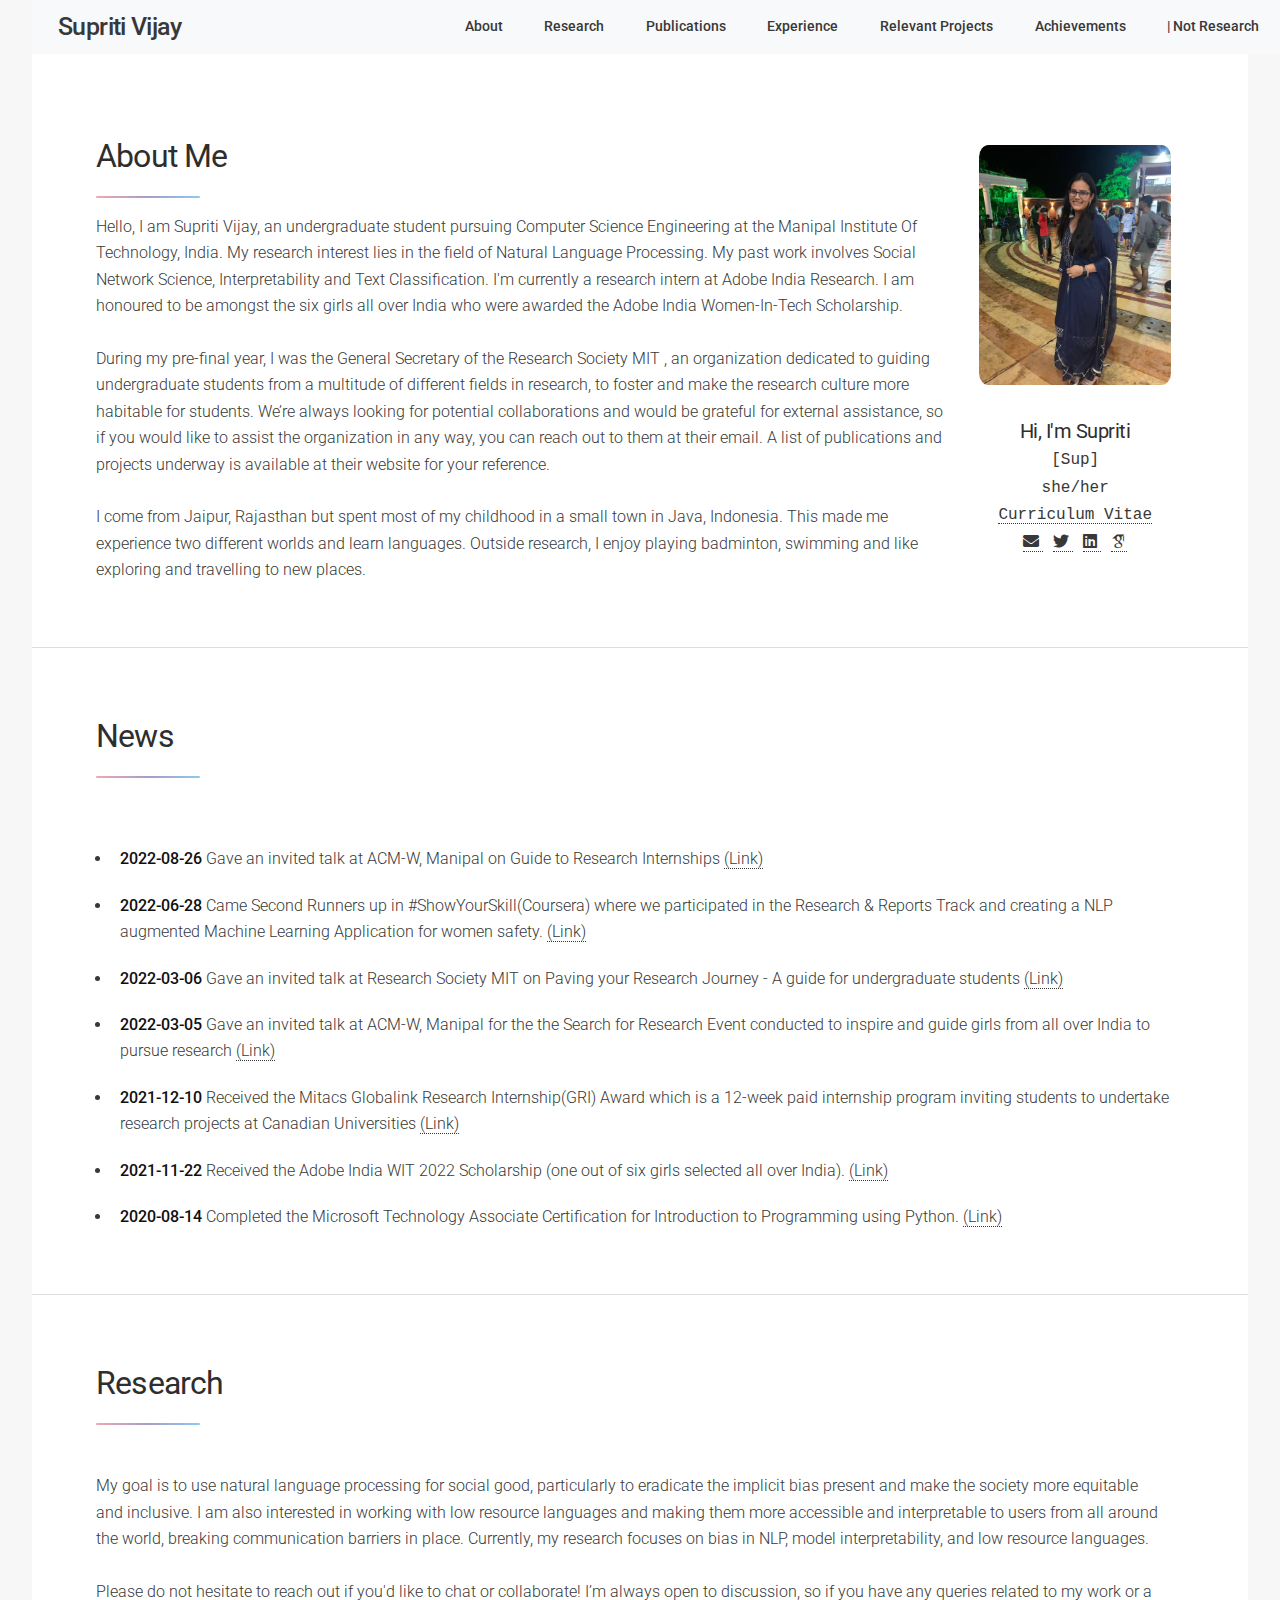
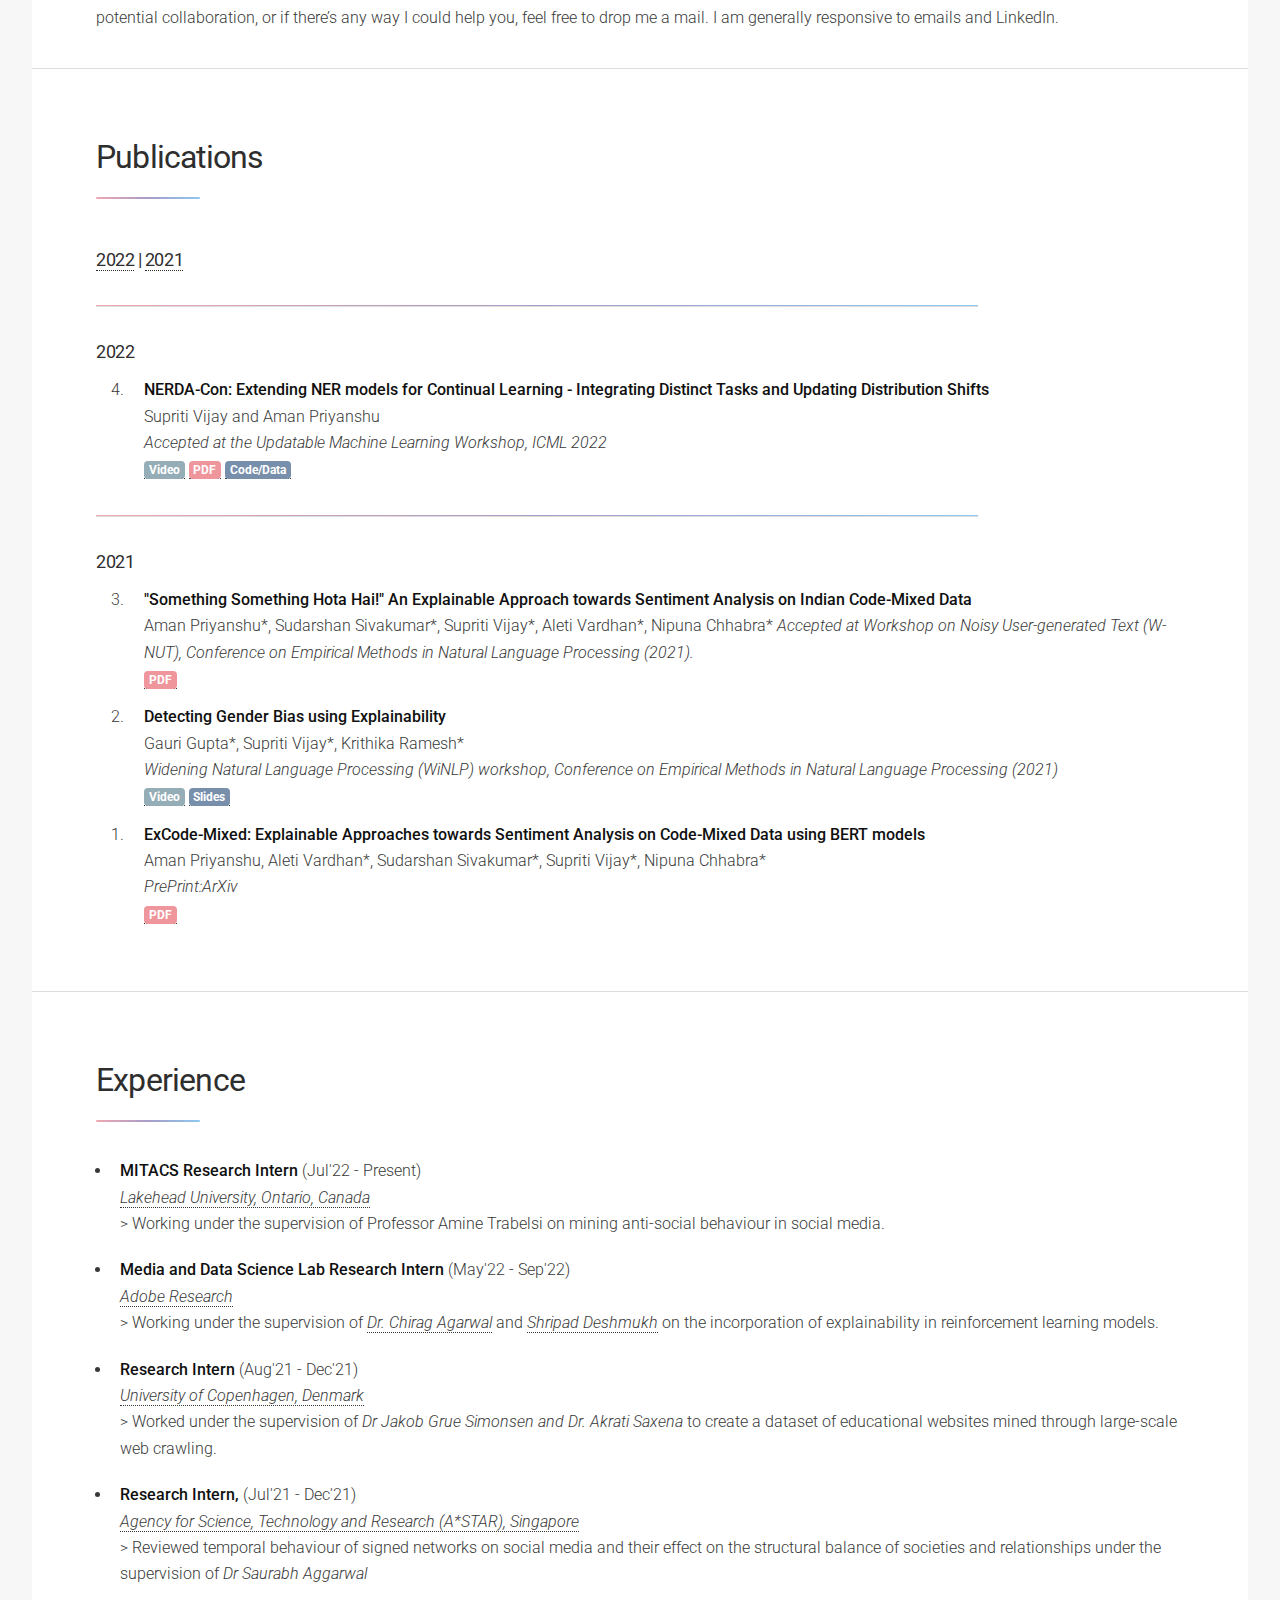
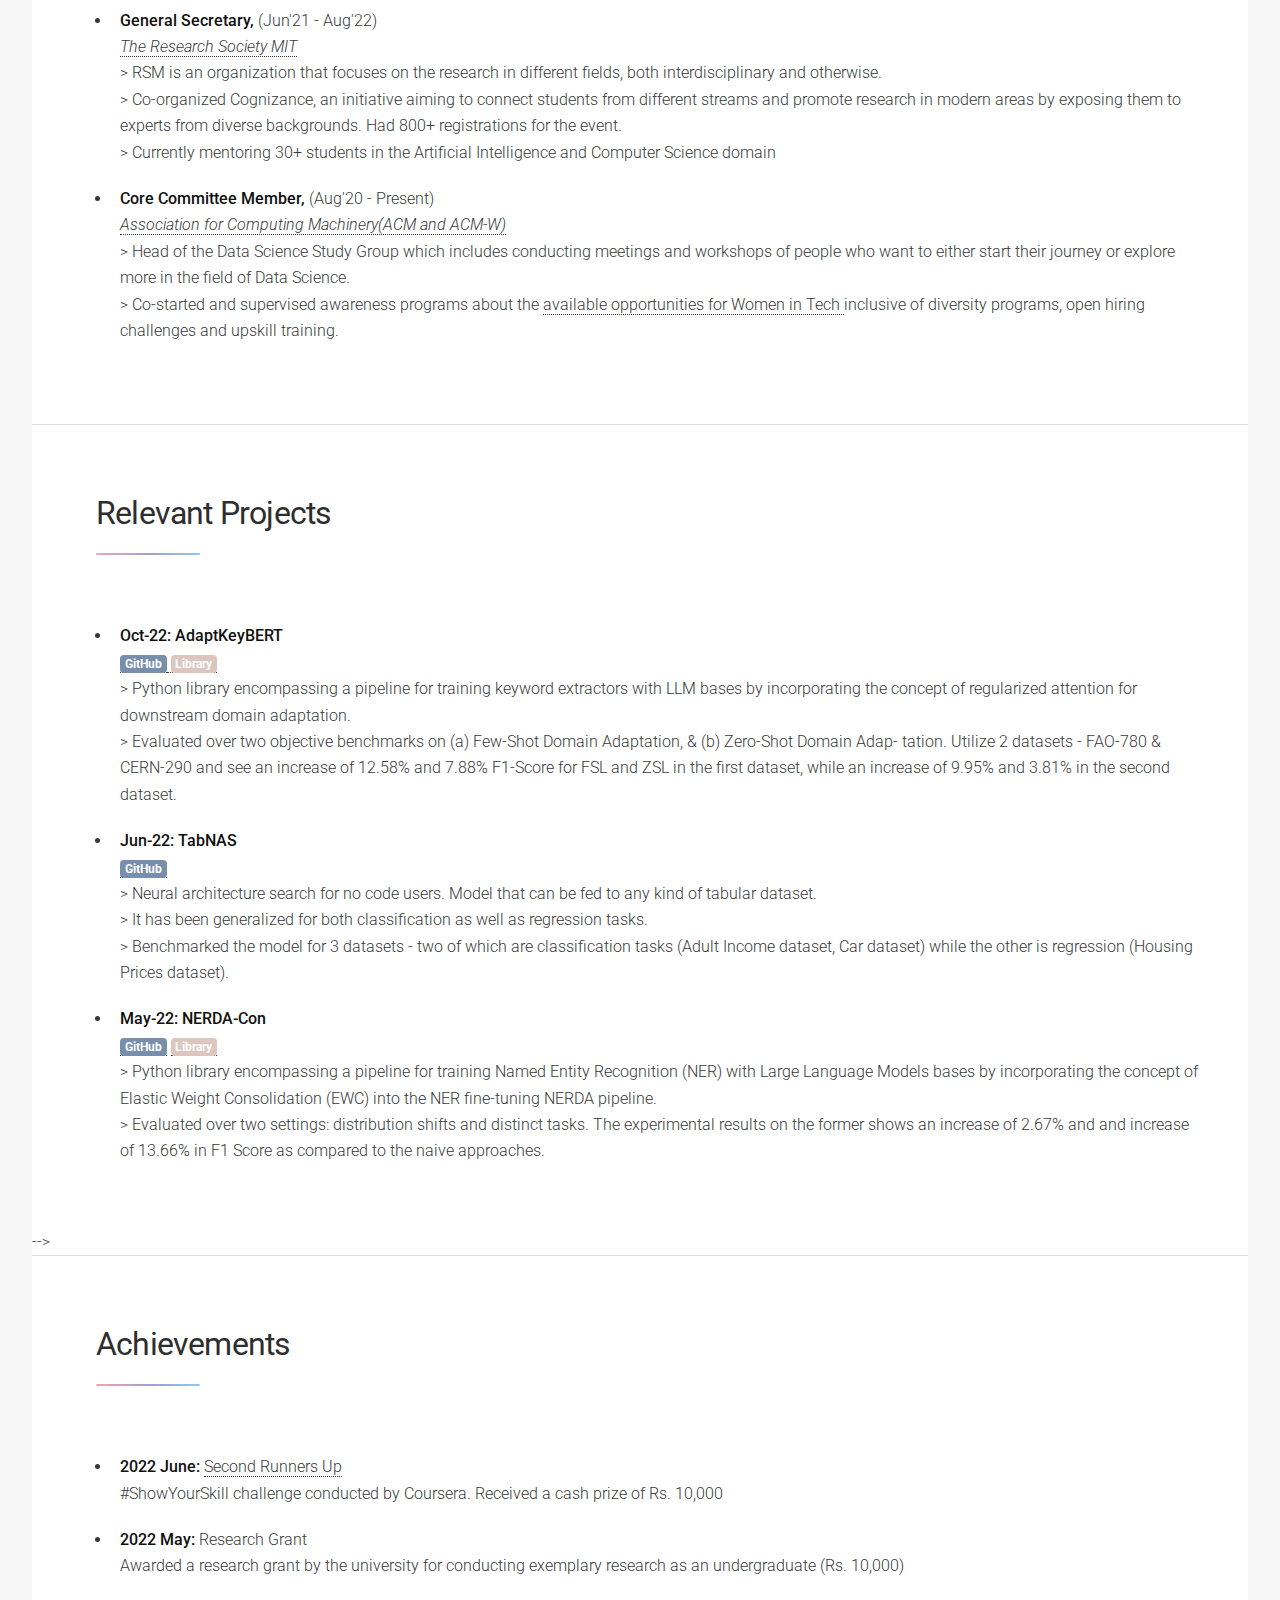
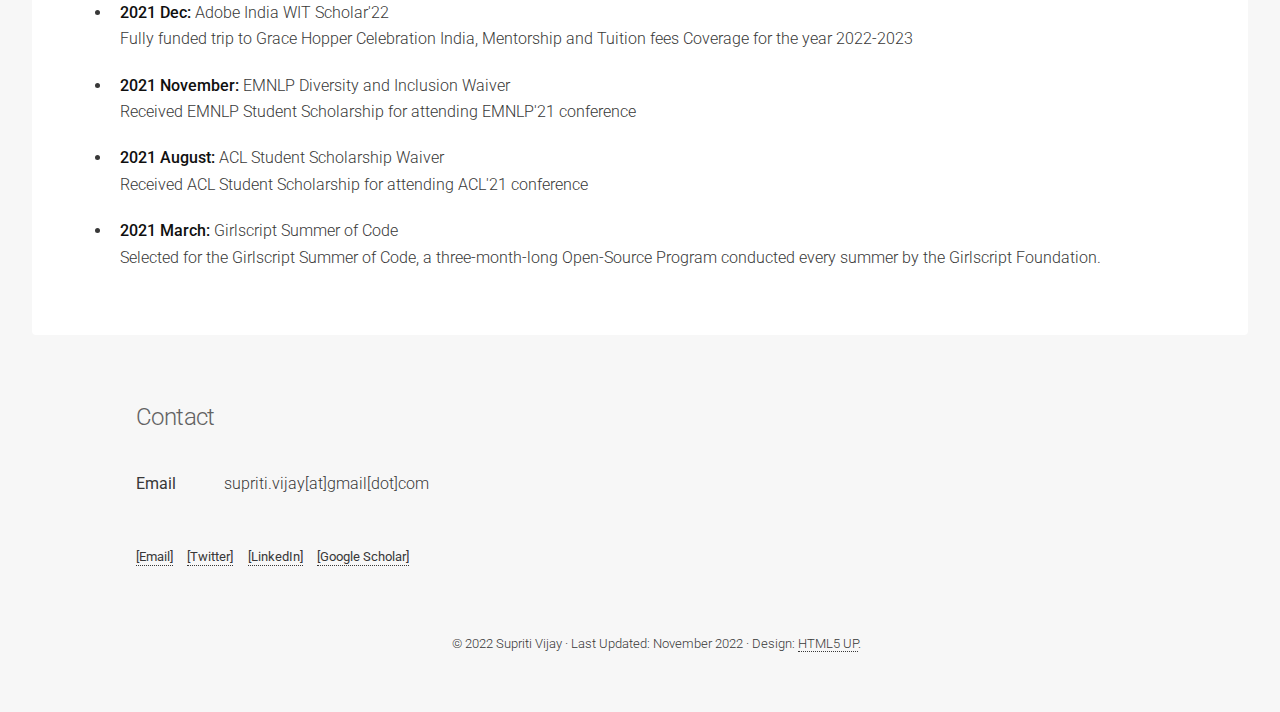
==== commit 3d818128: "Updated README" ====
--- a/index.html
+++ b/index.html
@@ -7,6 +7,7 @@
 <html>
 
 <head>
+
 	<title>Supriti Vijay</title>
 	<meta charset="utf-8" />
 	<meta name="viewport" content="width=device-width, initial-scale=1, user-scalable=no" />
@@ -44,6 +45,7 @@
 
 	<noscript>
 		<link rel="stylesheet" href="assets/css/noscript.css" /></noscript>
+
 </head>
 
 <body class="is-preload">
@@ -57,16 +59,18 @@
 				<span class="navbar-toggler-icon"></span>
 			</button>
 
+
 			<div class="collapse navbar-collapse" id="navbarSupportedContent">
 				<ul class="navbar-nav ml-auto">
 					<li class="nav-item"><a class="nav-link" href="#intro"><b>About</b></a></li>
 					<li class="nav-item"><a class="nav-link" href="#research"><b>Research</b></a></li>
 					<li class="nav-item"><a class="nav-link" href="#publications"><b>Publications</b></a></li>
+					<li class="nav-item"><a class="nav-link" href="#experience"><b>Experience</b></a></li>
 					<li class="nav-item"><a class="nav-link" href="#projects"><b>Relevant Projects</b></a></li>
-					<li class="nav-item"><a class="nav-link" href="#cv"><b>Curriculum Vitae</b></a></li>
-					<li class="nav-item"><a class="nav-link" href="#experience"><b>Experience</b></a></li>
+					
+					
 					<li class="nav-item"><a class="nav-link" href="#achievements"><b>Achievements</b></a></li>
-					<li class="nav-item"><a class="nav-link" href="#contact"><b>Contact</b></a></li>
+					<li class="nav-item"><a class="nav-link" href="media.html"><b>| Not Research</b></a></li>
 				</ul>
 			</div>
 		</nav>
@@ -85,11 +89,23 @@
 							<h2>About Me</h2>
 						</header>
 						<p>Hello, I am Supriti Vijay, an undergraduate student pursuing Computer Science Engineering at the Manipal Institute Of Technology, India. My research interest lies in the field of Natural Language Processing. My past work involves Social Network Science, Interpretability and Text Classification. I'm currently a research intern at Adobe India Research. I am honoured to be amongst the six girls all over India who were awarded the Adobe India Women-In-Tech Scholarship.<br><br>During my pre-final year, I was the General Secretary of the Research Society MIT , an organization dedicated to guiding undergraduate students from a multitude of different fields in research, to foster and make the research culture more habitable for students. We’re always looking for potential collaborations and would be grateful for external assistance, so if you would like to assist the organization in any way, you can reach out to them at their email. A list of publications and projects underway is available at their website for your reference.<br><br>I come from Jaipur, Rajasthan but spent most of my childhood in a small town in Java, Indonesia. This made me experience two different worlds and learn languages. Outside research, I enjoy playing badminton, swimming and like exploring and travelling to new places.</p>
+
+
 					</div>
 					<div class="align-center">
+						
+                           
 						<span class="image"><img src="images/personal/SupritiVijay.jpg" alt="" /></span>
 						<div class="profile">
-							<h2 itemprop="name">Supriti Vijay</h2>
+							<!-- <h2 itemprop="name">Supriti Vijay</h2> -->
+							<h3 itemprop="name"> Hi, I'm Supriti <br>
+                               </h3>
+                                <tt>[Sup] </tt><br>
+                                <tt>she/her </tt><br>
+                                 <a href="CV/cv.pdf"><tt>Curriculum Vitae</tt></a> <br>
+                                
+                            
+                                            
 							<a itemprop="sameAs" href="mailto:supriti.vijay@gmail.com" target="_blank">
 								<i class="fa fa-envelope med-icon"></i>
 							</a> &thinsp;&thinsp;
@@ -113,17 +129,20 @@
 				<header class="major">
 					<h2>News</h2>
 				</header>
-					<div class="row">
-					<div class="col-xs-12 col-sm-12 col-md-12 col-lg-12">
+				<div class="content">
+
+					<!-- <div class="row"> -->
+					<!-- <div class="col-xs-12 col-sm-12 col-md-12 col-lg-12"> -->
 					<ul>	
-						<li><h5><b>2022-08-26</b> Gave an invited talk at ACM-W, Manipal on Guide to Research Internships <a href="https://www.instagram.com/p/ChrD0HWLQYl/" target="_blank">(Link)</a></li>
-						<li><h5><b>2022-06-28</b> Came Second Runners up in #ShowYourSkill(Coursera) where we participated in the Research & Reports Track and creating a NLP augmented Machine Learning Application for women safety. <a href="https://drive.google.com/file/d/1OMFkMCByLWTMkdcqSCcgHD6fUvjh9MzX/view?usp=sharing" target="_blank">(Link)</a></li>
-						<li><h5><b>2022-03-06</b> Gave an invited talk at Research Society MIT on Paving your Research Journey - A guide for undergraduate students <a href="https://www.youtube.com/watch?v=7wdH6-XxIRM" target="_blank">(Link)</a></li>
-						<li><h5><b>2022-03-05</b> Gave an invited talk at ACM-W, Manipal for the the Search for Research Event conducted to inspire and guide girls from all over India to pursue research <a href="https://www.instagram.com/p/Ca4Wr_EKSIM/" target="_blank">(Link)</a></li>
-						<li><h5><b>2021-12-10</b> Received the Mitacs Globalink Research Internship(GRI) Award which is a 12-week paid internship program inviting students to undertake research projects at Canadian Universities <a href="https://www.mitacs.ca/en/programs/globalink/globalink-research-internship" target="_blank">(Link)</a></li>
-						<li><h5><b>2021-11-22</b> Received the Adobe India WIT 2022 Scholarship (one out of six girls selected all over India). <a href="https://research.adobe.com/adobe-india-women-in-technology-scholarship/india-scholarship-winners/" target="_blank">(Link)</a></li>
-						<li><h5><b>2020-08-14</b> Completed the Microsoft Technology Associate Certification for Introduction to Programming using Python. <a href="https://drive.google.com/file/d/1NwwTThxOdMG13ZUoGLqTUpPCPVEd4GRZ/view?usp=sharing" target="_blank">(Link)</a></li>
+						<li><b>2022-08-26</b> Gave an invited talk at ACM-W, Manipal on Guide to Research Internships <a style="text-decoration: none" href="https://www.instagram.com/p/ChrD0HWLQYl/" target="_blank">(Link)</a></li>
+						<li><b>2022-06-28</b> Came Second Runners up in #ShowYourSkill(Coursera) where we participated in the Research & Reports Track and creating a NLP augmented Machine Learning Application for women safety. <a href="https://drive.google.com/file/d/1OMFkMCByLWTMkdcqSCcgHD6fUvjh9MzX/view?usp=sharing" target="_blank">(Link)</a></li>
+						<li><b>2022-03-06</b> Gave an invited talk at Research Society MIT on Paving your Research Journey - A guide for undergraduate students <a href="https://www.youtube.com/watch?v=7wdH6-XxIRM" target="_blank">(Link)</a></li>
+						<li><b>2022-03-05</b> Gave an invited talk at ACM-W, Manipal for the the Search for Research Event conducted to inspire and guide girls from all over India to pursue research <a href="https://www.instagram.com/p/Ca4Wr_EKSIM/" target="_blank">(Link)</a></li>
+						<li><b>2021-12-10</b> Received the Mitacs Globalink Research Internship(GRI) Award which is a 12-week paid internship program inviting students to undertake research projects at Canadian Universities <a href="https://www.mitacs.ca/en/programs/globalink/globalink-research-internship" target="_blank">(Link)</a></li>
+						<li><b>2021-11-22</b> Received the Adobe India WIT 2022 Scholarship (one out of six girls selected all over India). <a href="https://research.adobe.com/adobe-india-women-in-technology-scholarship/india-scholarship-winners/" target="_blank">(Link)</a></li>
+						<li><b>2020-08-14</b> Completed the Microsoft Technology Associate Certification for Introduction to Programming using Python. <a href="https://drive.google.com/file/d/1NwwTThxOdMG13ZUoGLqTUpPCPVEd4GRZ/view?usp=sharing" target="_blank">(Link)</a></li>
 					</ul>
+				</div>
 			</section>
 
 			<section id="research" class="main">
@@ -142,42 +161,119 @@
 				<header class="major">
 					<h2>Publications</h2>
 				</header>
+				
 				<div class="row">
 				<div class="col-xs-12 col-sm-12 col-md-12 col-lg-12">
 					<div>
 						<h4><a href="#2022" class="active">2022</a> | <a href="#2021" class="active">2021</a></h4>
 					</div>
 					<div id="2022">
+						<div class="content">
 					<hr class="thin">
+
 						<h4>2022</h4>
 						<ol reversed start = "4" class="fa-ol text-left">
-						<li><b>NERDA-Con: Extending NER models for Continual Learning - Integrating Distinct Tasks and Updating Distribution Shifts</b>&nbsp;&nbsp;&nbsp;&nbsp;<a href="https://arxiv.org/abs/2206.14607" target="_blank">Link</a>&nbsp;&nbsp;
-							<h6>Supriti Vijay and Aman Priyanshu<br>
-							<i>Accepted at the Updatable Machine Learning Workshop, ICML 2022</i></h6>
+						<li><b>NERDA-Con: Extending NER models for Continual Learning - Integrating Distinct Tasks and Updating Distribution Shifts</b><br>
+
+							Supriti Vijay and Aman Priyanshu<br>
+							<i>Accepted at the Updatable Machine Learning Workshop, ICML 2022</i></h5><br>
+<a href="https://www.youtube.com/watch?v=3WritRdU62Y"><span class="badge badge-abs"> Video </span></a>
+<a href="https://arxiv.org/abs/2206.14607"><span class="badge badge-pdf"> PDF </span></a>
+                    <a href="https://github.com/SupritiVijay/NERDA-Con"><span class="badge badge-secondary">  Code/Data </span></a>
+
+                      
+                   
+
+                      
 						</li>
 						</ol>
 					</div>
+					</div>
 					<div id="2021">
+						<div class="content">
 					<hr class="thin">
 						<h4>2021</h4>
 						<ol reversed start = "3" class="fa-ol text-left">
-						<li><b>"Something Something Hota Hai!" An Explainable Approach towards Sentiment Analysis on Indian Code-Mixed Data</b>&nbsp;&nbsp;&nbsp;&nbsp;<a href="https://aclanthology.org/2021.wnut-1.48/" target="_blank">Link</a>&nbsp;&nbsp;
-							<h6>Aman Priyanshu*, Sudarshan Sivakumar*, Supriti Vijay*, Aleti Vardhan*, Nipuna Chhabra*<br>
-							<i>Accepted at Workshop on Noisy User-generated Text (W-NUT), Conference on Empirical Methods in Natural Language Processing (2021).</i></h6>
-						</li>
-						<li><b>Detecting Gender Bias using Explainability</b>&nbsp;&nbsp;&nbsp;&nbsp;<a href="https://underline.io/lecture/39696-detecting-gender-bias-using-explainability" target="_blank">Link</a>&nbsp;&nbsp;
-							<h6>Gauri Gupta*, Supriti Vijay*, Krithika Ramesh*<br>
-							<i>Widening Natural Language Processing (WiNLP) workshop, Conference on Empirical Methods in Natural Language Processing (2021)</i></h6>
-						</li>
-						<li><b>ExCode-Mixed: Explainable Approaches towards Sentiment Analysis on Code-Mixed Data using BERT models</b>&nbsp;&nbsp;&nbsp;&nbsp;<a href="https://arxiv.org/abs/2109.03200" target="_blank">Link</a>&nbsp;&nbsp;
-							<h6>Aman Priyanshu, Aleti Vardhan*, Sudarshan Sivakumar*, Supriti Vijay*, Nipuna Chhabra*<br>
-							<i>PrePrint:ArXiv</i></h6>
+
+						<li><b>"Something Something Hota Hai!" An Explainable Approach towards Sentiment Analysis on Indian Code-Mixed Data</b><br>
+							Aman Priyanshu*, Sudarshan Sivakumar*, Supriti Vijay*, Aleti Vardhan*, Nipuna Chhabra*
+							<i>Accepted at Workshop on Noisy User-generated Text (W-NUT), Conference on Empirical Methods in Natural Language Processing (2021).</i><br>
+							 <a href="https://aclanthology.org/2021.wnut-1.48/"><span class="badge badge-pdf"> PDF </span></a>
+						</li>
+
+						<li><b>Detecting Gender Bias using Explainability</b><br>
+							Gauri Gupta*, Supriti Vijay*, Krithika Ramesh*<br>
+							<i>Widening Natural Language Processing (WiNLP) workshop, Conference on Empirical Methods in Natural Language Processing (2021)</i><br>
+							<a href="https://screencast-o-matic.com/watch/cr6X6tVXZMH"><span class="badge badge-abs"> Video </span></a>
+                          <a href="https://docs.google.com/presentation/d/1nmlRb-uZ_FRIvTh5wNHmp3TMLJ9f8S6N0NG2tnhg118/edit?usp=sharing"><span class="badge badge-secondary">  Slides </span></a>
+						</li>
+
+						<li><b>ExCode-Mixed: Explainable Approaches towards Sentiment Analysis on Code-Mixed Data using BERT models</b><br>
+							Aman Priyanshu, Aleti Vardhan*, Sudarshan Sivakumar*, Supriti Vijay*, Nipuna Chhabra*<br>
+							<i>PrePrint:ArXiv</i><br>
+							<a href="https://arxiv.org/abs/2109.03200"><span class="badge badge-pdf"> PDF </span></a>
 						</li>
 						</ol>
 					</div>
-
-				</div>
-				</div>
+				</div>
+				
+				</div>
+				</div>
+			</section>
+
+			<section id="experience" class="main">
+				<header class="major">
+					<h2>Experience</h2>
+				
+				
+
+					<ul>	
+						<div class="content">
+						<li>
+							<b>MITACS Research Intern </b> (Jul'22 - Present)<br>
+						<i><a href="https://www.lakeheadu.ca/" target="_blank">Lakehead University, Ontario, Canada</a></i><br>
+						> Working under the supervision of Professor Amine Trabelsi on mining anti-social behaviour in social media.
+					</li>
+
+
+
+						<li><b>Media and Data Science Lab Research Intern </b> (May'22 - Sep'22)<br>
+							<i><a href="https://research.adobe.com/" target="_blank">Adobe Research</a></i><br>
+							> Working under the supervision of <a href="https://chirag126.github.io/"><i>Dr. Chirag Agarwal</i></a> and  <a href="https://scholar.google.com/citations?user=g90em_oAAAAJ&hl=en"><i>Shripad Deshmukh</i></a> on the incorporation of explainability in reinforcement learning models. </li>
+						
+
+
+						<li><b>Research Intern </b> (Aug'21 - Dec'21) <br>
+							<i><a href="https://www.ku.dk/english/" target="_blank">University of Copenhagen, Denmark</a></i><br>
+							> Worked under the supervision of <i> Dr Jakob Grue Simonsen and Dr. Akrati Saxena</i> to create a dataset of educational websites mined through large-scale web crawling.
+						</li>
+
+						<li><b>Research Intern, </b> (Jul'21 - Dec'21)<br>  
+							<i><a href="https://research.a-star.edu.sg/" target="_blank">Agency for Science, Technology and Research (A*STAR), Singapore</a></i><br>
+						> Reviewed temporal behaviour of signed networks on social media and their effect on the structural balance of societies and relationships under the supervision of <i>Dr Saurabh Aggarwal</i>
+
+						</li>
+
+						<li><b>General Secretary, </b> (Jun'21 - Aug'22) <br> 
+							<i><a href="http://www.researchsocietymit.com/" target="_blank">The Research Society MIT</a></i><br>
+							 > RSM is an organization that focuses on the research in different fields, both interdisciplinary and otherwise.  <br>
+> Co-organized Cognizance, an initiative aiming to connect students from different streams and promote research in modern areas by exposing them to experts from diverse backgrounds. Had 800+ registrations for the event. <br>
+> Currently mentoring 30+ students in the Artificial Intelligence and Computer Science domain 
+
+						</li>
+
+						<li><b>Core Committee Member,</b> (Aug'20 - Present) <br>   
+							<i><a href="https://acmw-manipal.github.io/" target="_blank">Association for Computing Machinery(ACM and ACM-W)</a></i><br>
+							> Head of the Data Science Study Group which includes conducting meetings and workshops of people who want to either start their journey or explore more in the field of Data Science.<br>
+> Co-started and supervised awareness programs about the <a href="https://github.com/ACMW-Manipal/Opportunities"> available opportunities for Women in Tech </a>inclusive of diversity programs, open hiring challenges and upskill training.
+						</li>
+					</div>
+					</ul>
+					
+
+			
+	
+				</header>
 			</section>
 
 			<section id="projects" class="main">
@@ -187,45 +283,44 @@
 					<div class="row">
 					<div class="col-xs-12 col-sm-12 col-md-12 col-lg-12">
 					<ul>	
-						<li><h5><b>Jun-22:</b> <a href="https://github.com/SupritiVijay/TabNAS" target="_blank">TabNAS</a><br>Neural architecture search for no code users. Model that can be fed to any kind of tabular dataset. It has been generalized for both classification as well as regression tasks. Benchmarked the model for 3 datasets - two of which are classification tasks (Adult Income dataset, Car dataset) while the other is regression (Housing Prices dataset).</li>
-						<li><h5><b>May-22:</b> <a href="https://github.com/SupritiVijay/NERDA-Con" target="_blank">NERDA-Con</a><br>Python library encompassing a pipeline for training Named Entity Recognition (NER) with Large Language Models bases by incorporating the concept of Elastic Weight Consolidation (EWC) into the NER fine-tuning NERDA pipeline. Evaluated over two settings: distribution shifts and distinct tasks. The experimental results on the former shows an increase of 2.67% and and increase of 13.66% in F1 Score as compared to the naive approaches.</li>
-						<li><h5><b>Apr-21:</b> Sentiment Analysis using Transformers and BERT (Pytorch)<br>Using the IMDB Dataset, the performances of a BERT Model, a BERT model with an extra attention layer and a simple CNN model, were analysed on sentiment analysis of textual data. All of these models were coded from scratch. The accuracy obtained from a BERT Model with an extra attention layer was significantly better by 2% as compared to the workings of a normal BERT model and CNN.</li>
+						<div class="content">
+							<li> <b> Oct-22: AdaptKeyBERT </b> <br>
+							<a href="https://github.com/SupritiVijay/AdaptKeyBERT"><span class="badge badge-secondary"> GitHub </span></a><a href="https://pypi.org/project/adaptkeybert/"> <span class="badge badge-bibtex"> Library </span></a><br>
+						
+							
+								 > Python library encompassing a pipeline for training keyword extractors with LLM bases by incorporating the concept of regularized attention for downstream domain adaptation. <br>
+> Evaluated over two objective benchmarks on (a) Few-Shot Domain Adaptation, & (b) Zero-Shot Domain Adap-
+tation. Utilize 2 datasets - FAO-780 & CERN-290 and see an increase of 12.58% and 7.88% F1-Score for FSL
+and ZSL in the first dataset, while an increase of 9.95% and 3.81% in the second dataset. 
+									</li>
+
+						<li> <b> Jun-22: TabNAS </b> <br>
+							<a href="https://github.com/SupritiVijay/TabNAS"><span class="badge badge-secondary"> GitHub </span></a> <br>
+								 > Neural architecture search for no code users. Model that can be fed to any kind of tabular dataset. <br>
+									> It has been generalized for both classification as well as regression tasks. <br>
+									> Benchmarked the model for 3 datasets - two of which are classification tasks (Adult Income dataset, Car dataset) while the other is regression (Housing Prices dataset).</li>
+
+						<li><b>May-22: NERDA-Con</b> <br>
+							<a href="https://github.com/SupritiVijay/NERDA-Con"><span class="badge badge-secondary"> GitHub </span></a> <a href="https://pypi.org/project/NERDA-Con/"> <span class="badge badge-bibtex"> Library </span></a> <br>
+							> Python library encompassing a pipeline for training Named Entity Recognition (NER) with Large Language Models bases by incorporating the concept of Elastic Weight Consolidation (EWC) into the NER fine-tuning NERDA pipeline. <br>
+							> Evaluated over two settings: distribution shifts and distinct tasks. The experimental results on the former shows an increase of 2.67% and and increase of 13.66% in F1 Score as compared to the naive approaches.</li>
+
+						</div>
 					</ul>
 					</div>
 					</div>
 			</section>
 
-			<!-- Second Section -->
-			<section id="cv" class="main">
+		<!-- 	<!-- Second Section -->
+		<!-- 	<section id="cv" class="main">
 				<header class="major">
 					<h2>Curriculum Vitae</h2>
 					<p>Download my CV <a href="CV/cv.pdf" target="_blank">here</a>.</p>
 				</header>
 			</section>
-
+ --> -->
 			<!-- Get Started -->
-			<section id="experience" class="main">
-				<header class="major">
-					<h2>Experience</h2>
-					<div class="row">
-					<div class="col-xs-6 col-sm-6 col-md-6 col-lg-6">
-					<ul>	
-						<li><h5><b>Jul 2022 - Present</b>, MITACS Research Intern, <i><a href="https://www.lakeheadu.ca/" target="_blank">Lakehead University, Ontario, Canada</a></i></h5></li>
-						<li><h5><b>May 2022 - Sep 2022</b>, Media and Data Science Lab Research Intern, <i><a href="https://research.adobe.com/" target="_blank">Adobe Research</a></i></h5></li>
-						<li><h5><b>Aug 2021 - Dec 2021</b>, Research Intern, <i><a href="https://www.ku.dk/english/" target="_blank">University of Copenhagen, Denmark</a></i></h5></li>
-						<li><h5><b>Jul 2021 - Dec 2021</b>, Research Intern, <i><a href="https://research.a-star.edu.sg/" target="_blank">Agency for Science, Technology and Research (A*STAR), Singapore</a></i></h5></li>
-						<li><h5><b>Jun 2021 - Aug 2022</b>, General Secretary, <i><a href="http://www.researchsocietymit.com/" target="_blank">The Research Society MIT</a></i></h5></li>
-						<li><h5><b>Aug 2020 - Present</b>, Core Committee Member, <i><a href="https://acmw-manipal.github.io/" target="_blank">Association for Computing Machinery(ACM and ACM-W)</a></i></h5></li>
-					</ul>
-					</div>
-				
-					<div class="col-xs-6 col-sm-6 col-md-6 col-lg-6">
-					<h4>Education</h4>
-					<ul>	
-						<li><h5>2019 - 23</h5><h5>B.Tech in Computer Science</h5><h5> <a href="https://manipal.edu/mit.html" target="_blank">Manipal Institute of Technology</a></h5></li>
-					</ul>
-				</header>
-			</section>
+			
 
 			<section id="achievements" class="main">
 				<header class="major">
@@ -234,12 +329,14 @@
 					<div class="row">
 					<div class="col-xs-12 col-sm-12 col-md-12 col-lg-12">
 					<ul>	
-						<li><h5><b>2022 June:</b> <a href="https://drive.google.com/file/d/1OMFkMCByLWTMkdcqSCcgHD6fUvjh9MzX/view?usp=share_link" target="_blank">Second Runners Up</a><br>#ShowYourSkill challenge conducted by Coursera. Received a cash prize of Rs. 10,000</li>
-						<li><h5><b>2022 May:</b> Research Grant<br>Awarded a research grant by the university for conducting exemplary research as an undergraduate (Rs. 10,000)</li>
-						<li><h5><b>2021 Dec:</b> Adobe India WIT Scholar'22<br> Fully funded trip to Grace Hopper Celebration India, Mentorship and Tuition fees Coverage for the year 2022-2023</li>
-						<li><h5><b>2021 November:</b> EMNLP Diversity and Inclusion Waiver<br>Received EMNLP Student Scholarship for attending EMNLP'21 conference</li>
-						<li><h5><b>2021 August:</b> ACL Student Scholarship Waiver<br>Received ACL Student Scholarship for attending ACL'21 conference</li>
-						<li><h5><b>2021 March:</b> Girlscript Summer of Code<br>Selected for the Girlscript Summer of Code, a three-month-long Open-Source Program conducted every summer by the Girlscript Foundation.</li>
+						<div class="content">
+						<li><b>2022 June:</b> <a href="https://drive.google.com/file/d/1OMFkMCByLWTMkdcqSCcgHD6fUvjh9MzX/view?usp=share_link" target="_blank">Second Runners Up</a><br>#ShowYourSkill challenge conducted by Coursera. Received a cash prize of Rs. 10,000</li>
+						<li><b>2022 May:</b> Research Grant<br>Awarded a research grant by the university for conducting exemplary research as an undergraduate (Rs. 10,000)</li>
+						<li><b>2021 Dec:</b> Adobe India WIT Scholar'22<br> Fully funded trip to Grace Hopper Celebration India, Mentorship and Tuition fees Coverage for the year 2022-2023</li>
+						<li><b>2021 November:</b> EMNLP Diversity and Inclusion Waiver<br>Received EMNLP Student Scholarship for attending EMNLP'21 conference</li>
+						<li><b>2021 August:</b> ACL Student Scholarship Waiver<br>Received ACL Student Scholarship for attending ACL'21 conference</li>
+						<li><b>2021 March:</b> Girlscript Summer of Code<br>Selected for the Girlscript Summer of Code, a three-month-long Open-Source Program conducted every summer by the Girlscript Foundation.</li>
+						</div>
 					</ul>
 			</section>
 
--- a/assets/css/main.css
+++ b/assets/css/main.css
@@ -76,6 +76,160 @@
 }
 
 /* Basic */
+
+a:hover { text-decoration: none; }
+
+
+a:active { text-decoration: none; }
+
+
+
+.badge-pill {
+  padding-right: 0.6em;
+  padding-left: 0.6em;
+  border-radius: 10rem;
+}
+
+.badge-primary {
+  color: #fff;
+  background-color: #007bff;
+}
+
+.badge-primary[href]:hover, .badge-primary[href]:focus {
+  color: #fff;
+  text-decoration: none;
+  background-color: #0062cc;
+}
+
+.badge-secondary {
+  color: #fff;
+  background-color: #788fac;
+}
+
+.badge-bibtex {
+  color: #fff;
+  background-color: #DBC7BE;
+}
+
+.badge-pdf {
+  color: #fff;
+  background-color: #EF959C;
+}
+.badge-video {
+  color: #fff;
+  background-color: #CBB3BF;
+}
+.badge-abs {
+  color: #fff;
+  background-color: #95ADB6;
+}
+.badge-sp {
+  color: #fff;
+  background-color: #EDD28F;
+  font-size: 13px;
+}
+.badge-secondary[href]:hover, .badge-secondary[href]:focus {
+  color: #fff;
+  text-decoration: none;
+  background-color: #545b62;
+}
+
+.badge-success {
+  color: #fff;
+  background-color: #28a745;
+}
+
+.badge-success[href]:hover, .badge-success[href]:focus {
+  color: #fff;
+  text-decoration: none;
+  background-color: #1e7e34;
+}
+
+.badge-info {
+  color: #fff;
+  background-color: #17a2b8;
+}
+
+.badge-info[href]:hover, .badge-info[href]:focus {
+  color: #fff;
+  text-decoration: none;
+  background-color: #117a8b;
+}
+
+.badge-warning {
+  color: #212529;
+  background-color: #ffc107;
+}
+
+.badge-warning[href]:hover, .badge-warning[href]:focus {
+  color: #212529;
+  text-decoration: none;
+  background-color: #d39e00;
+}
+
+.badge-danger {
+  color: #fff;
+  background-color: #dc3545;
+}
+
+.badge-danger[href]:hover, .badge-danger[href]:focus {
+  color: #fff;
+  text-decoration: none;
+  background-color: #bd2130;
+}
+
+.badge-light {
+  color: #212529;
+  background-color: #f8f9fa;
+}
+
+.badge-light[href]:hover, .badge-light[href]:focus {
+  color: #212529;
+  text-decoration: none;
+  background-color: #dae0e5;
+}
+
+.badge-dark {
+  color: #fff;
+  background-color: #343a40;
+}
+
+.badge-dark[href]:hover, .badge-dark[href]:focus {
+  color: #fff;
+  text-decoration: none;
+  background-color: #1d2124;
+}
+
+.popup-abs {
+  font-size: .9em;
+  display: inline-block;
+  border: 2px dotted #000;
+  border-color: rgba(0, 0, 0, 0.3);
+  border-radius: 25px;
+  background-color:transparent;
+  display:none;
+  width: 100%;
+  line-height:1.5;
+  text-align: justify;
+  text-justify: inter-word;
+  padding: 1em;
+  margin: .5em;
+}
+
+.popup {
+  font-size: .8em;
+  display: inline-block;
+  border: 2px dotted #000;
+  border-color: rgba(0, 0, 0, 0.3);
+  border-radius: 25px;
+  background-color:transparent;
+  display:none;
+  width: 100%;
+  line-height:1.5;
+  padding: 1em;
+  margin: .5em;
+  font-family: 'Courier New', Courier, monospace;
+}
 
 	@-ms-viewport {
 		width: device-width;
@@ -3863,4 +4017,4 @@
 				max-width: 100%;
 			}
 
-		}+		}
--- a/assets/css/style.css
+++ b/assets/css/style.css
@@ -30,6 +30,12 @@
 	font-weight: 400;
 	src: local('Lato Italic'), local('Lato-Italic'), url(https://themes.googleusercontent.com/static/fonts/lato/v6/oUan5VrEkpzIazlUe5ieaA.woff) format('woff');
 }
+
+a:not([href]):not([class]), a:not([href]):not([class]):hover {
+  color: inherit;
+  text-decoration: none;
+}
+
 
 body {
 	font-size: 16.5px;
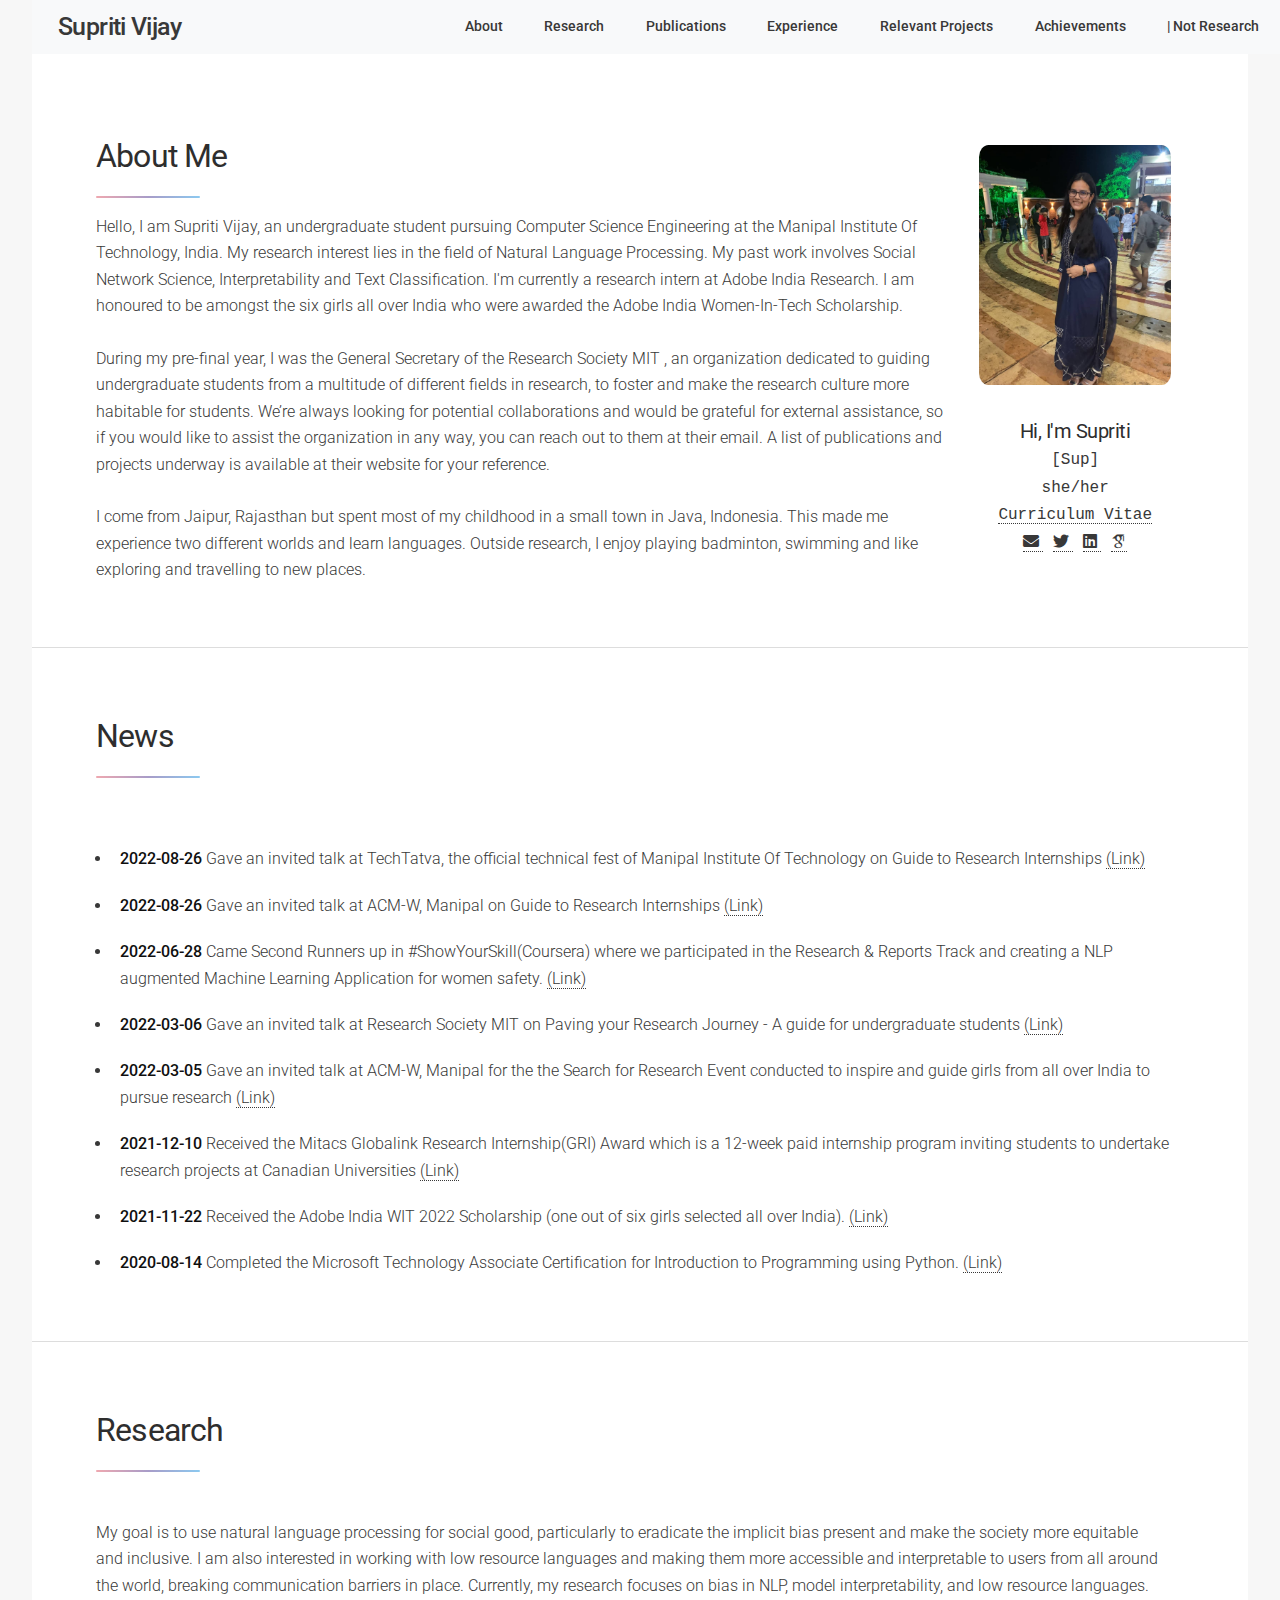
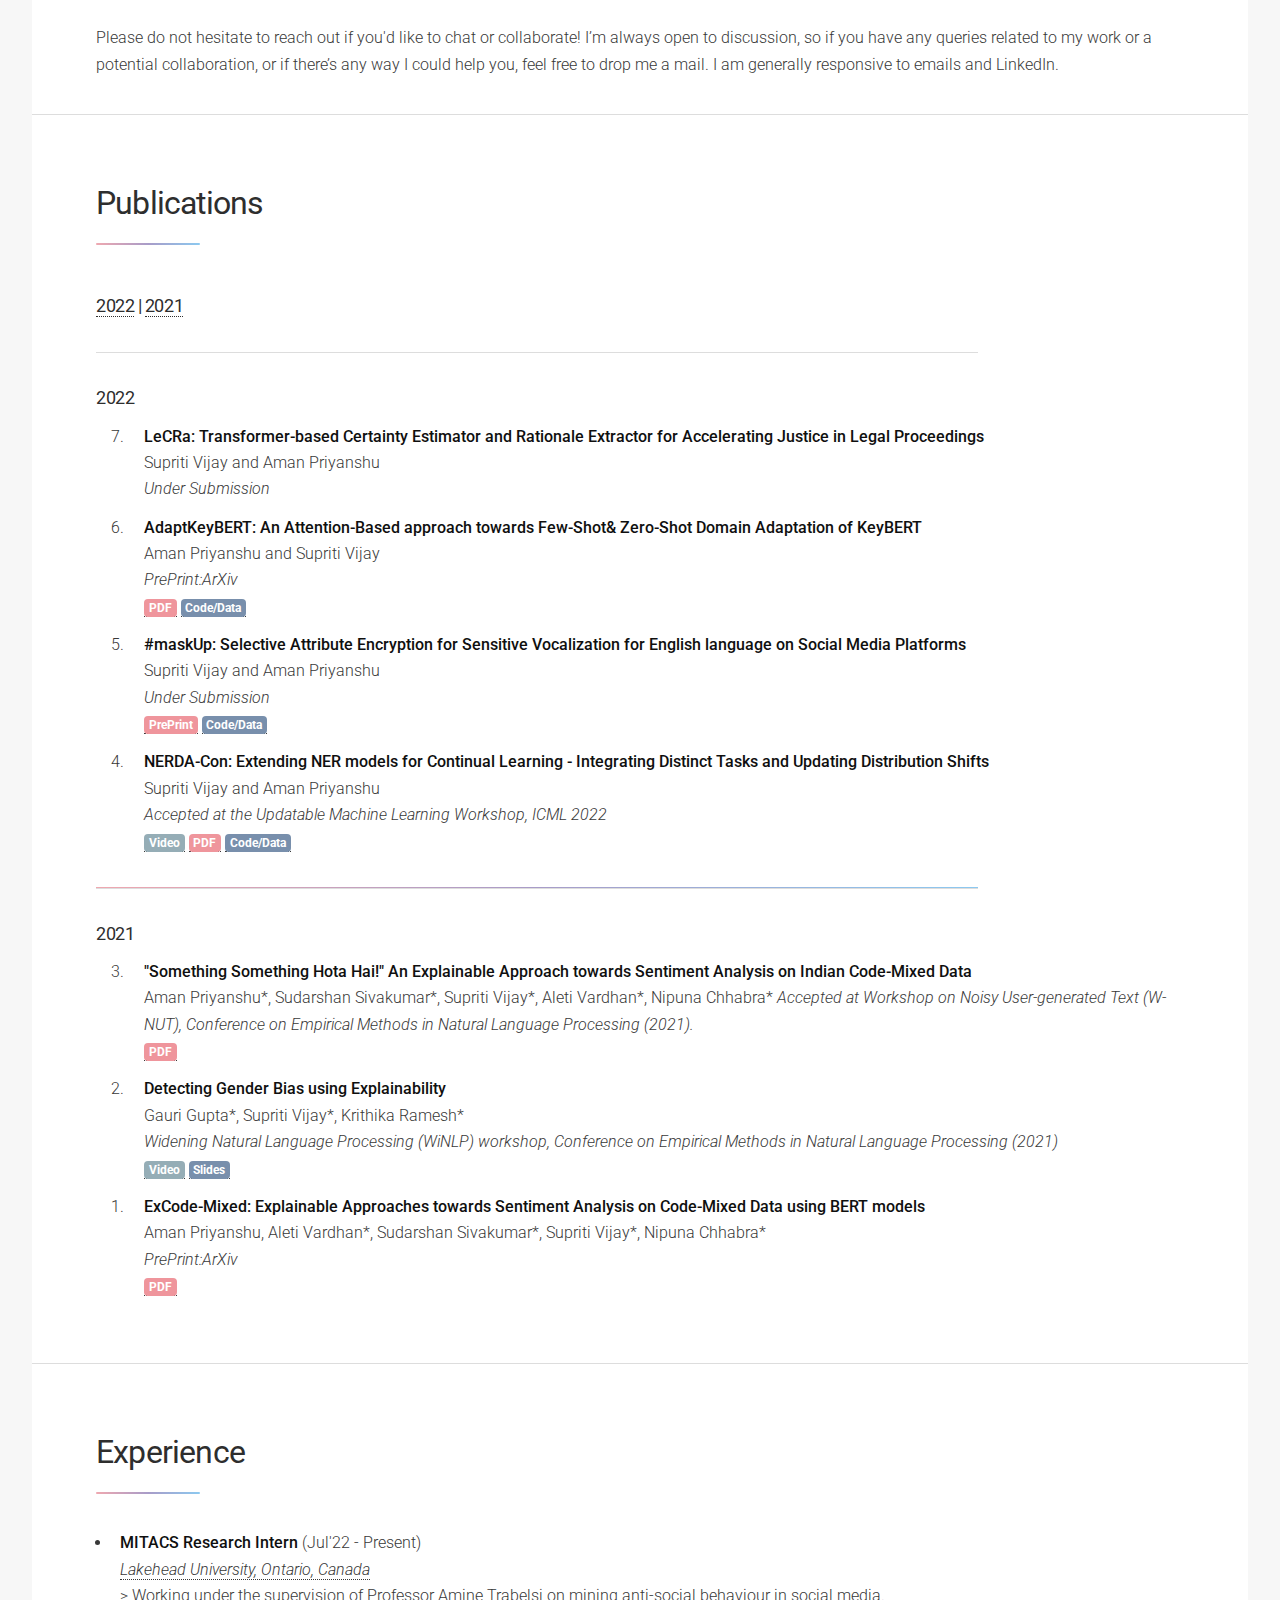
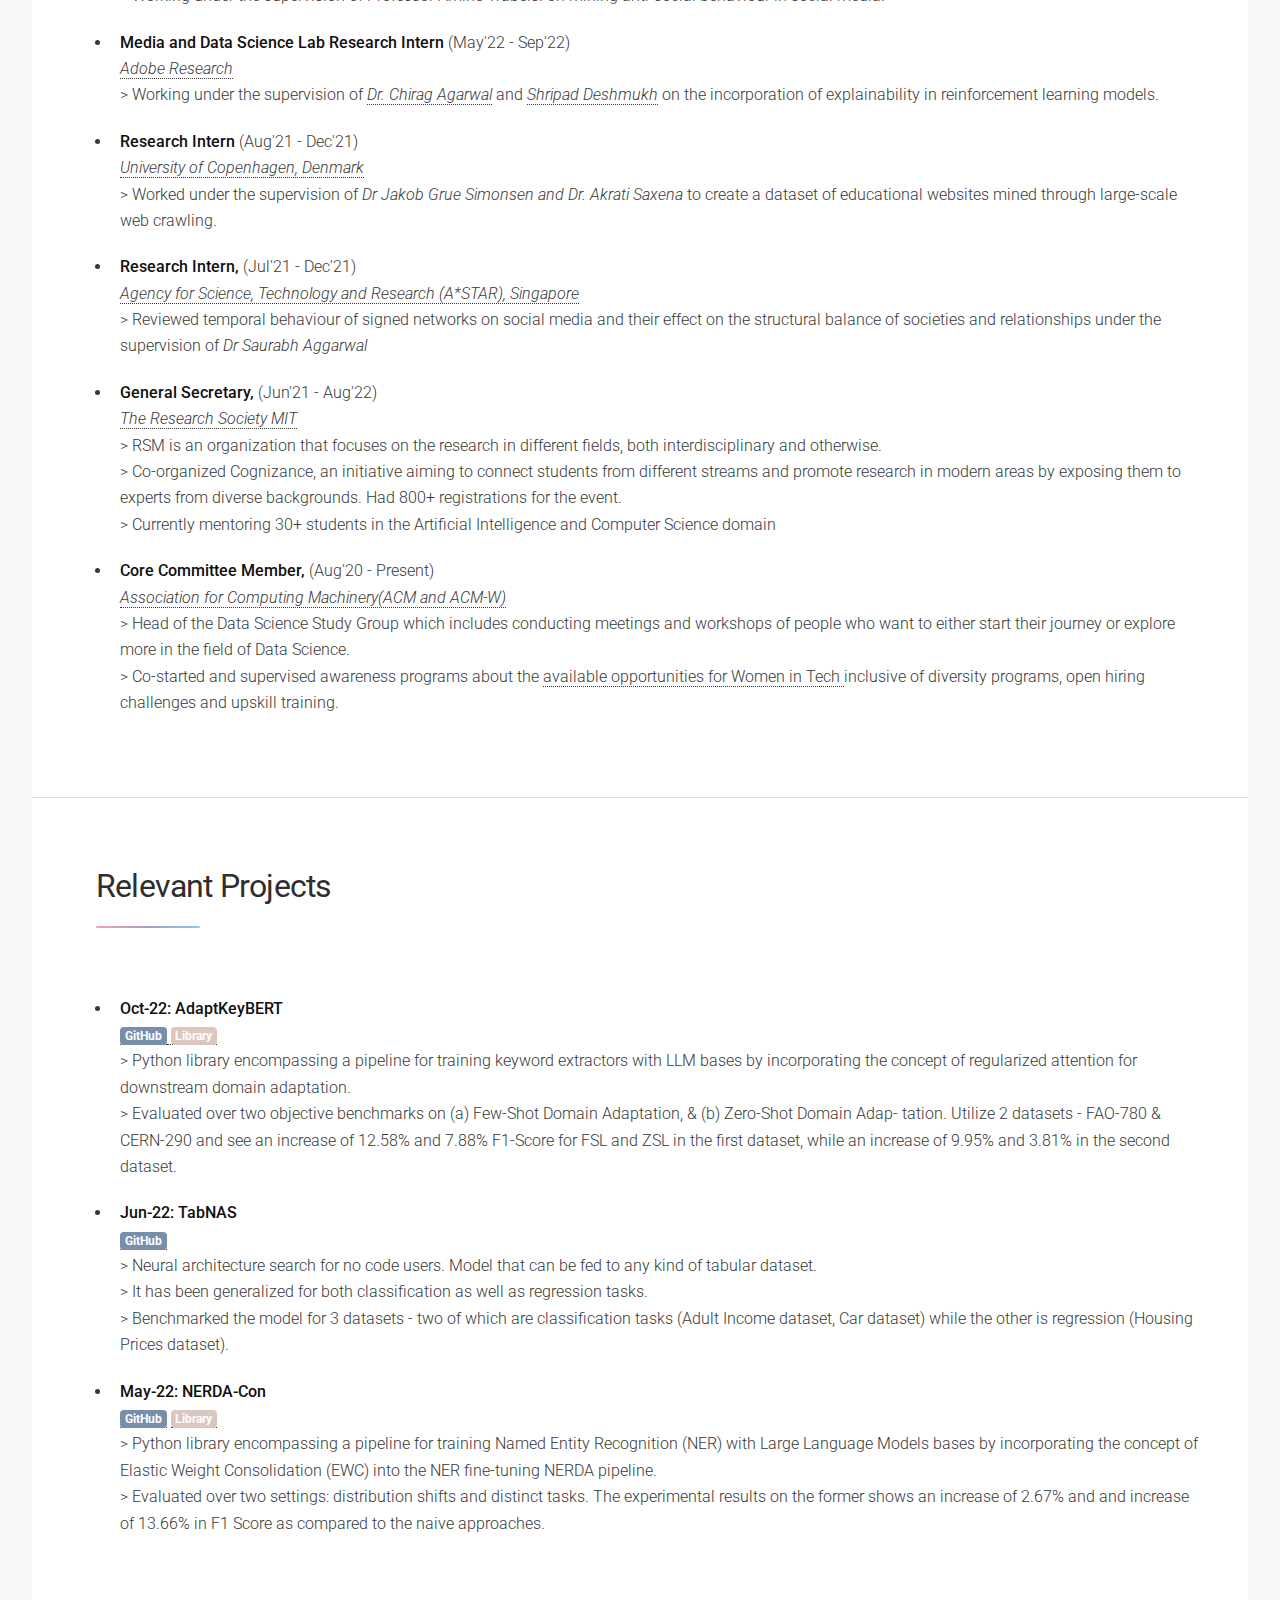
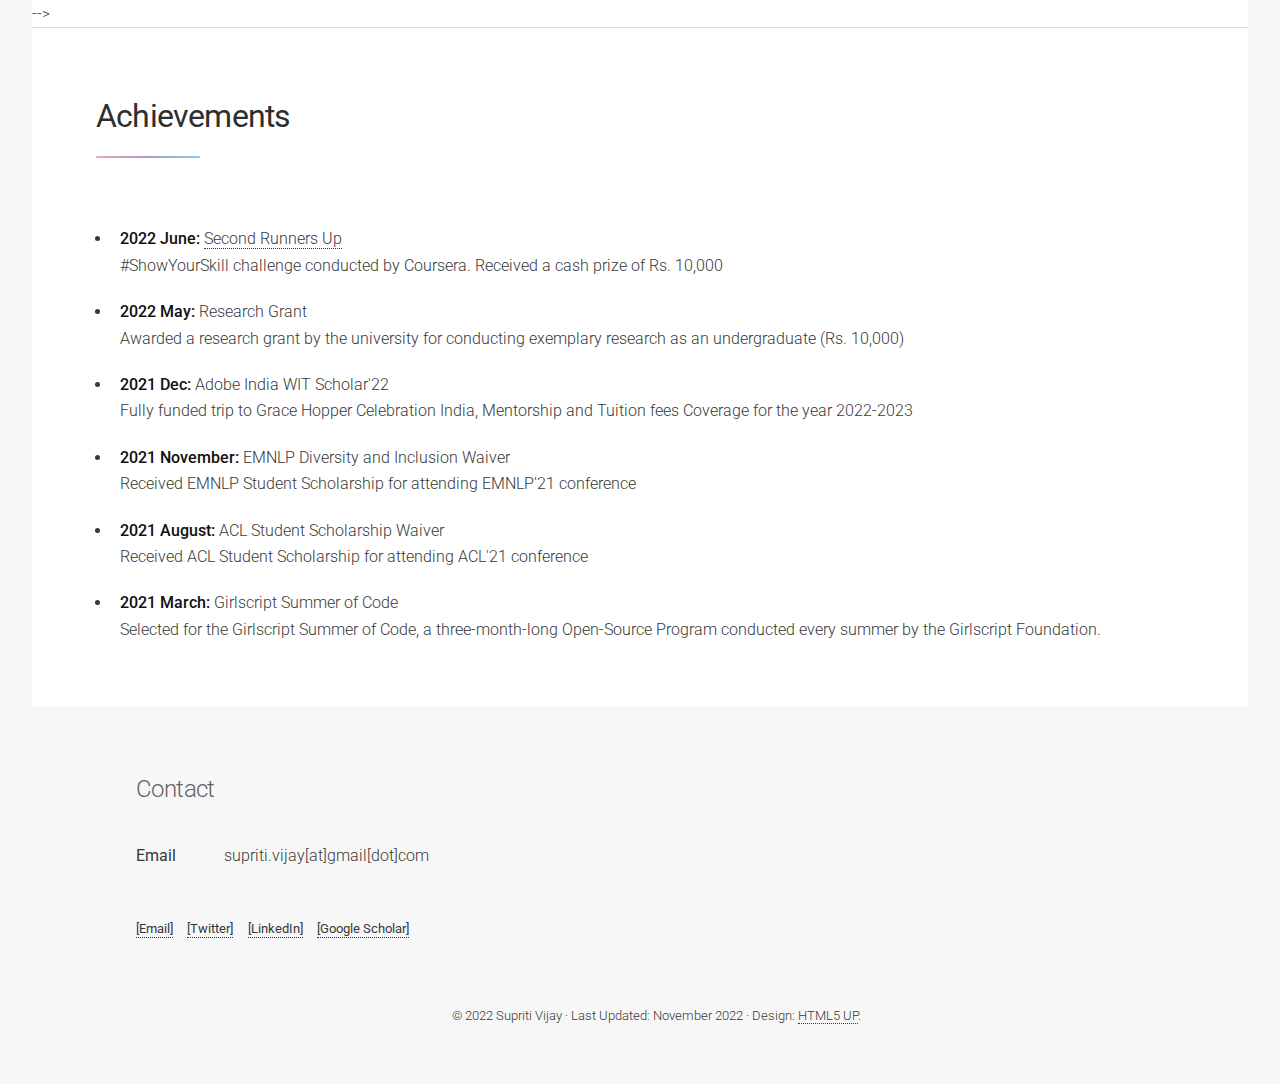
==== commit 68482976: "Updated README" ====
--- a/index.html
+++ b/index.html
@@ -134,6 +134,7 @@
 					<!-- <div class="row"> -->
 					<!-- <div class="col-xs-12 col-sm-12 col-md-12 col-lg-12"> -->
 					<ul>	
+						<li><b>2022-08-26</b> Gave an invited talk at TechTatva, the official technical fest of Manipal Institute Of Technology on Guide to Research Internships <a style="text-decoration: none" href="https://www.instagram.com/p/CjbAV5nPBf7/?hl=en" target="_blank">(Link)</a></li>
 						<li><b>2022-08-26</b> Gave an invited talk at ACM-W, Manipal on Guide to Research Internships <a style="text-decoration: none" href="https://www.instagram.com/p/ChrD0HWLQYl/" target="_blank">(Link)</a></li>
 						<li><b>2022-06-28</b> Came Second Runners up in #ShowYourSkill(Coursera) where we participated in the Research & Reports Track and creating a NLP augmented Machine Learning Application for women safety. <a href="https://drive.google.com/file/d/1OMFkMCByLWTMkdcqSCcgHD6fUvjh9MzX/view?usp=sharing" target="_blank">(Link)</a></li>
 						<li><b>2022-03-06</b> Gave an invited talk at Research Society MIT on Paving your Research Journey - A guide for undergraduate students <a href="https://www.youtube.com/watch?v=7wdH6-XxIRM" target="_blank">(Link)</a></li>
@@ -172,19 +173,39 @@
 					<hr class="thin">
 
 						<h4>2022</h4>
-						<ol reversed start = "4" class="fa-ol text-left">
+						<ol reversed start = "7" class="fa-ol text-left">
+							<li><b>LeCRa: Transformer-based Certainty Estimator and Rationale Extractor for Accelerating Justice in Legal Proceedings</b><br>
+
+							Supriti Vijay and Aman Priyanshu<br>
+							<i>Under Submission</i></h5><br>                                               
+						</li>
+
+						
+
+							<li><b>AdaptKeyBERT: An Attention-Based approach towards Few-Shot& Zero-Shot Domain Adaptation of KeyBERT</b><br>
+
+							Aman Priyanshu and Supriti Vijay<br>
+							<i>PrePrint:ArXiv</i></h5><br>
+<a href="https://arxiv.org/pdf/2211.07499.pdf"><span class="badge badge-pdf"> PDF </span></a>
+                    <a href="https://github.com/SupritiVijay/AdaptKeyBERT"><span class="badge badge-secondary">  Code/Data </span></a>                                                 
+						</li>
+
+
+						<li><b>#maskUp: Selective Attribute Encryption for Sensitive Vocalization for English language on Social Media Platforms</b><br>
+
+							Supriti Vijay and Aman Priyanshu<br>
+							<i>Under Submission</i></h5><br>
+<a href="https://arxiv.org/pdf/2211.08653.pdf"><span class="badge badge-pdf"> PrePrint </span></a>
+                    <a href="https://github.com/SupritiVijay/maskUp-AttributeIdenitityEncryptionSystem"><span class="badge badge-secondary">  Code/Data </span></a>                                                 
+						</li>
+
 						<li><b>NERDA-Con: Extending NER models for Continual Learning - Integrating Distinct Tasks and Updating Distribution Shifts</b><br>
 
 							Supriti Vijay and Aman Priyanshu<br>
 							<i>Accepted at the Updatable Machine Learning Workshop, ICML 2022</i></h5><br>
 <a href="https://www.youtube.com/watch?v=3WritRdU62Y"><span class="badge badge-abs"> Video </span></a>
 <a href="https://arxiv.org/abs/2206.14607"><span class="badge badge-pdf"> PDF </span></a>
-                    <a href="https://github.com/SupritiVijay/NERDA-Con"><span class="badge badge-secondary">  Code/Data </span></a>
-
-                      
-                   
-
-                      
+                    <a href="https://github.com/SupritiVijay/NERDA-Con"><span class="badge badge-secondary">  Code/Data </span></a>                                                 
 						</li>
 						</ol>
 					</div>
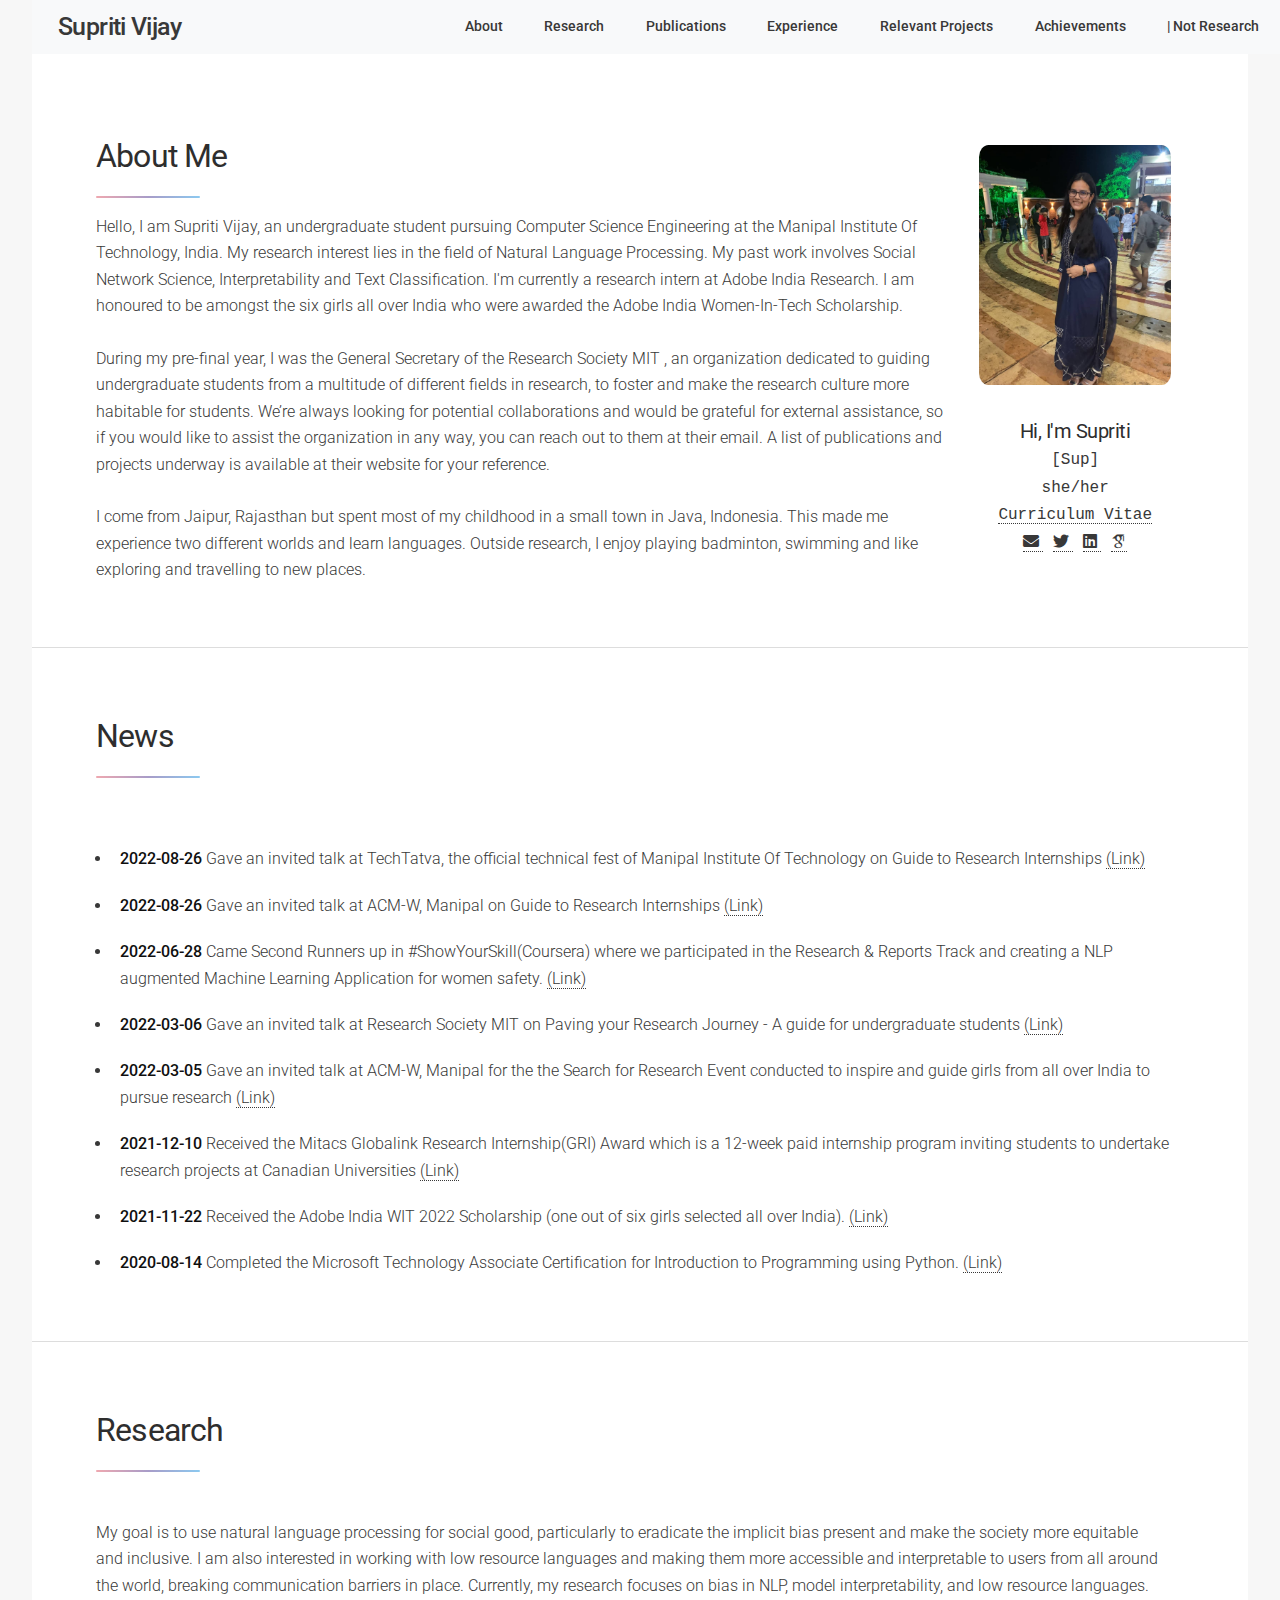
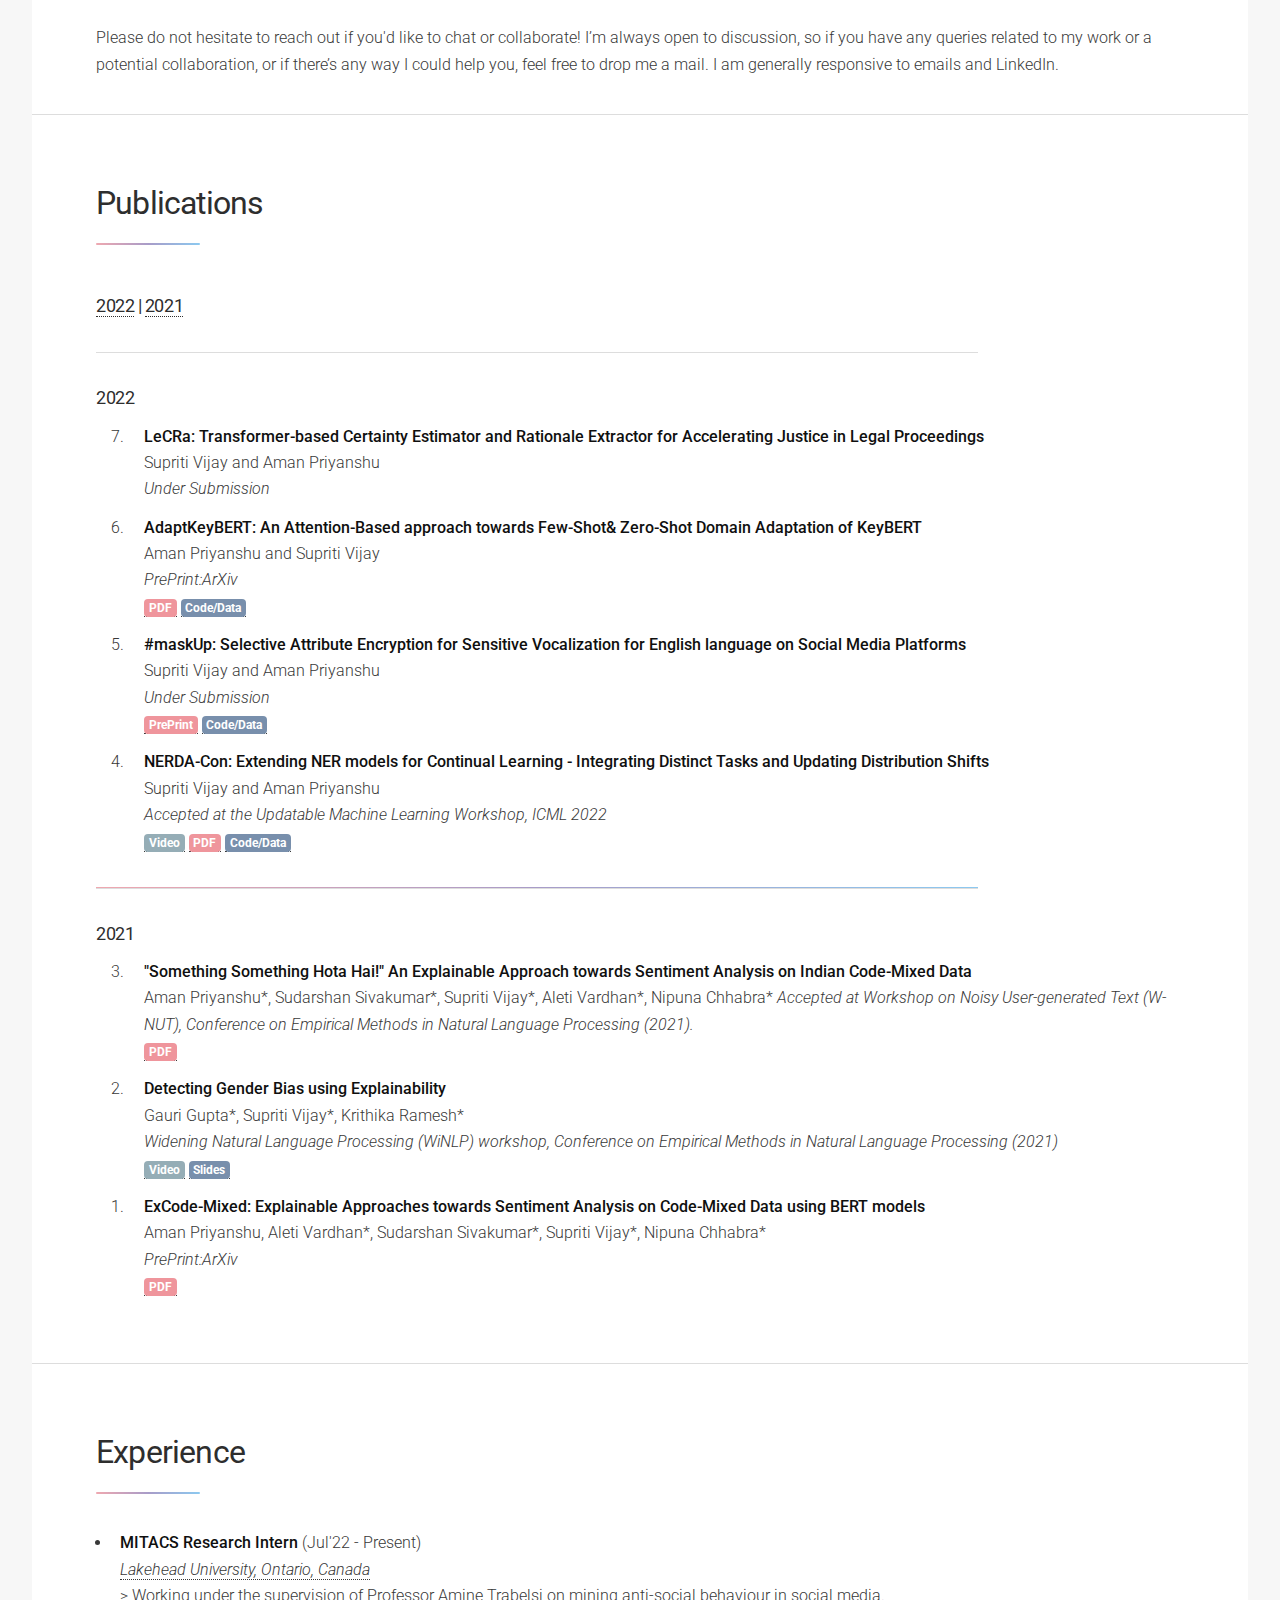
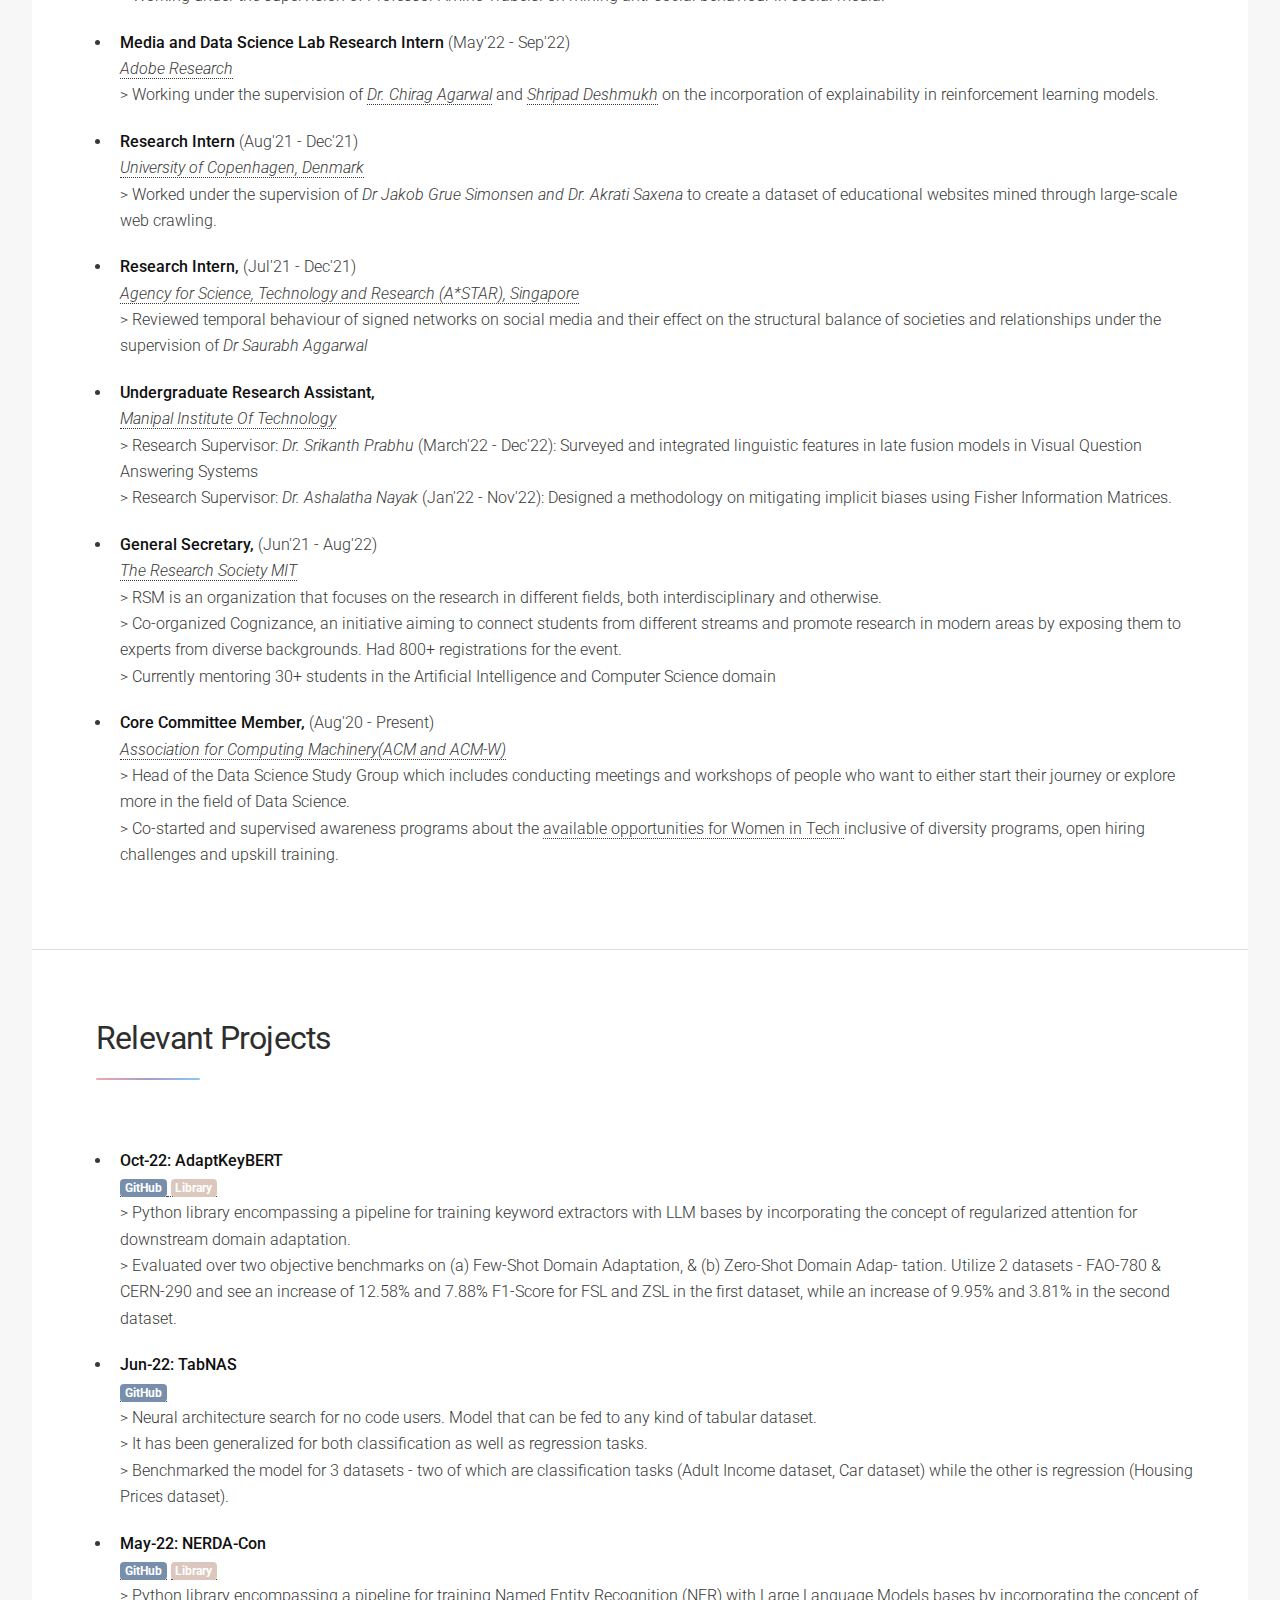
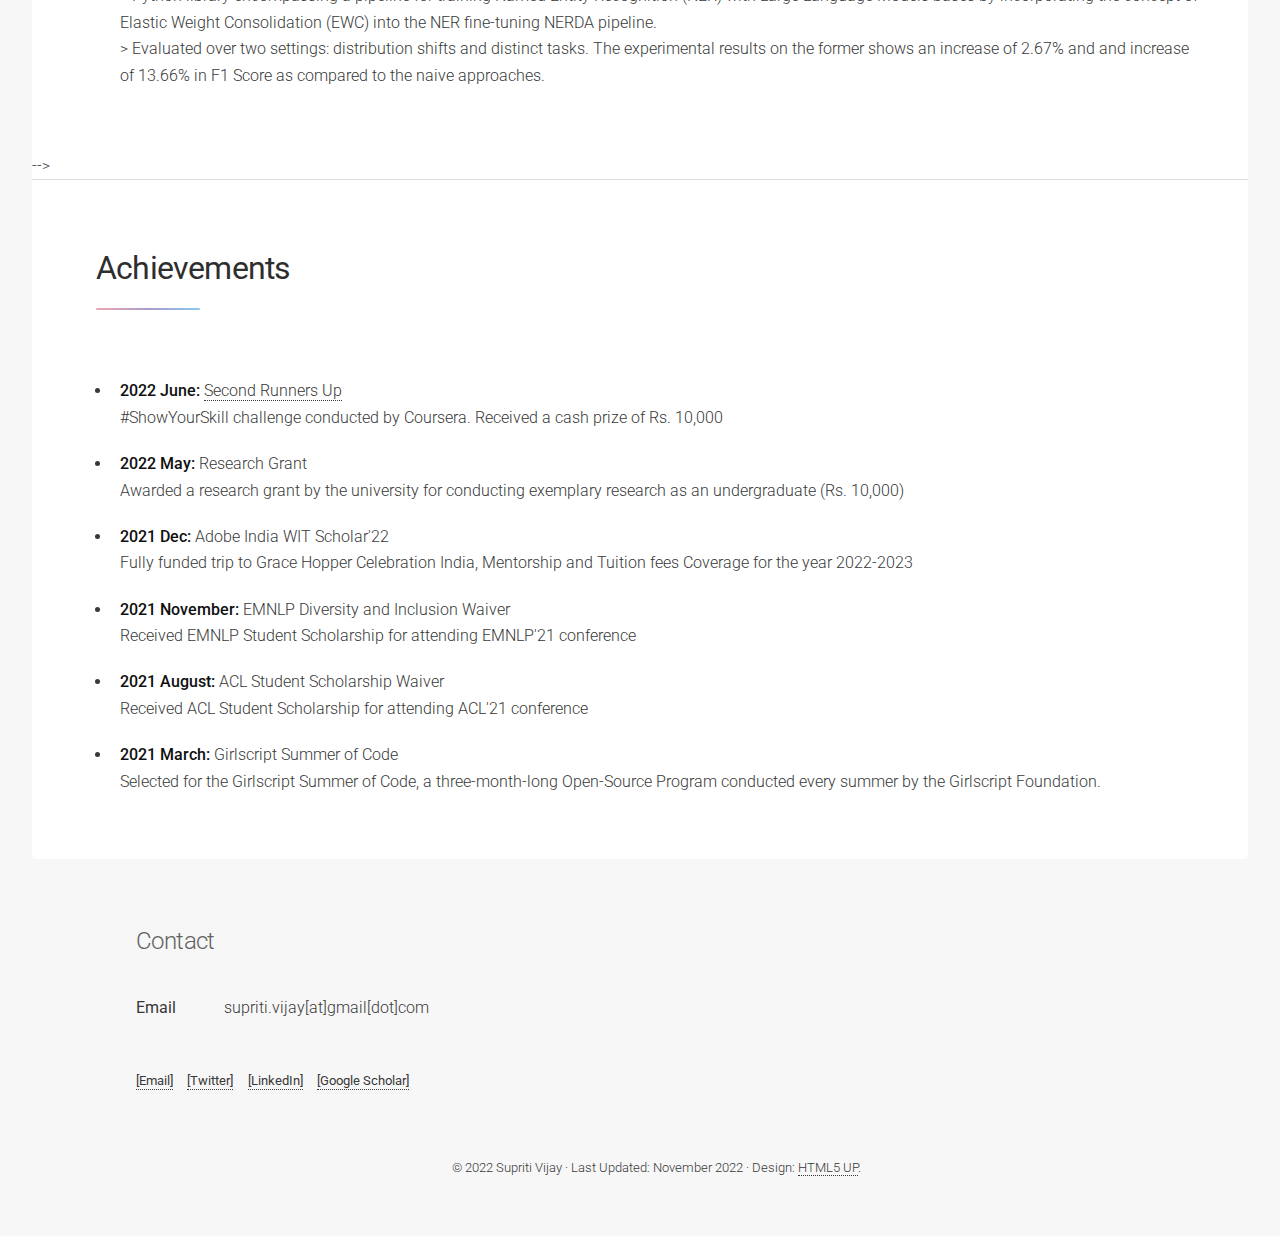
==== commit 6b726968: "Updated files" ====
--- a/index.html
+++ b/index.html
@@ -273,7 +273,11 @@
 							<i><a href="https://research.a-star.edu.sg/" target="_blank">Agency for Science, Technology and Research (A*STAR), Singapore</a></i><br>
 						> Reviewed temporal behaviour of signed networks on social media and their effect on the structural balance of societies and relationships under the supervision of <i>Dr Saurabh Aggarwal</i>
 
-						</li>
+						</li><li><b>Undergraduate Research Assistant, </b><br>  
+							<i><a href="https://research.a-star.edu.sg/" target="_blank">Manipal Institute Of Technology</a></i><br>
+							> Research Supervisor: <i>Dr. Srikanth Prabhu</i> (March'22 - Dec'22): Surveyed and integrated linguistic features in late fusion models in Visual Question Answering Systems<br>
+
+							> Research Supervisor: <i>Dr. Ashalatha Nayak</i> (Jan'22 - Nov'22): Designed a methodology on mitigating implicit biases using Fisher Information Matrices.
 
 						<li><b>General Secretary, </b> (Jun'21 - Aug'22) <br> 
 							<i><a href="http://www.researchsocietymit.com/" target="_blank">The Research Society MIT</a></i><br>
--- a/assets/css/custom.css
+++ b/assets/css/custom.css
@@ -25,13 +25,11 @@
   color: black;
   padding: 0;
   margin: 0;
-  border-bottom: black dashed 1px;
   border-radius: 0;
 }
 
 .btn-link:hover {
   text-decoration: none;
-  border-bottom: grey dashed 1px;
   border-radius: 0;
 }
 
@@ -49,4 +47,4 @@
     text-decoration: none;
     font-weight: 600;
     border-bottom: none;
-}+}
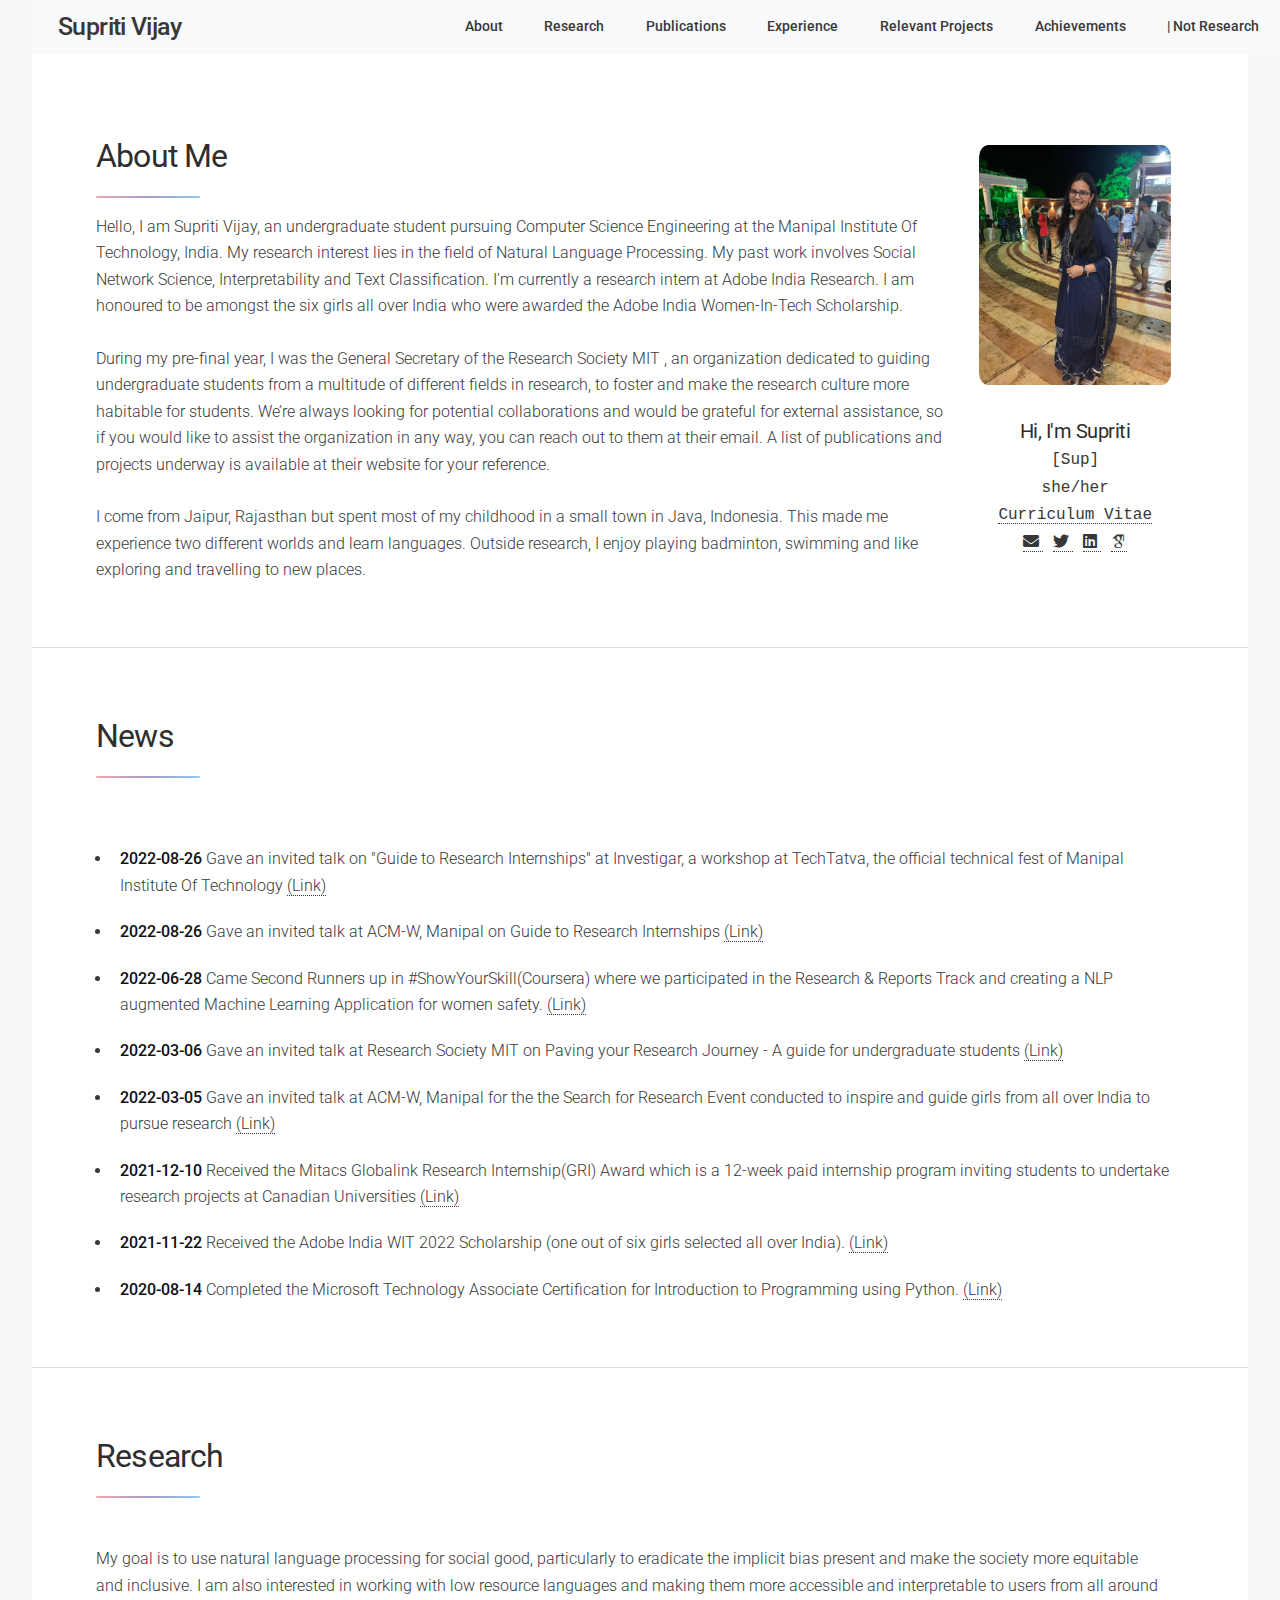
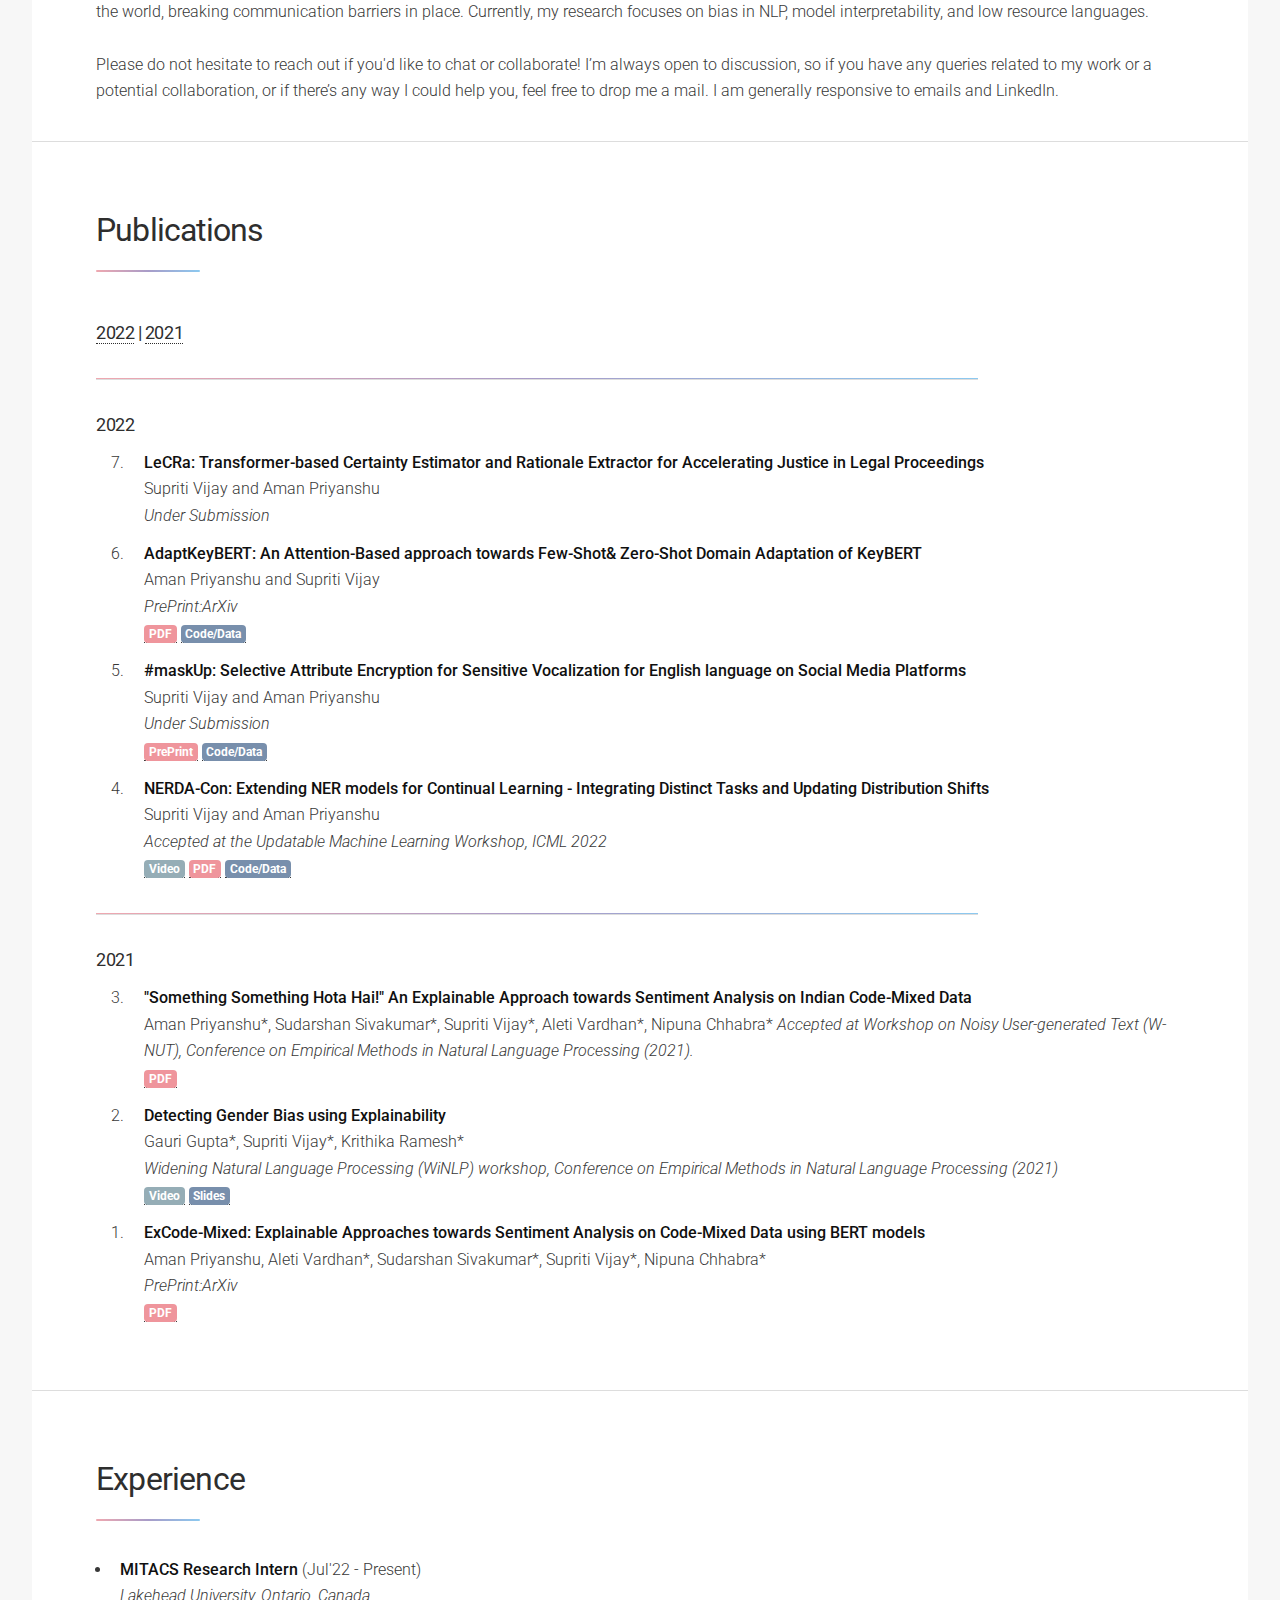
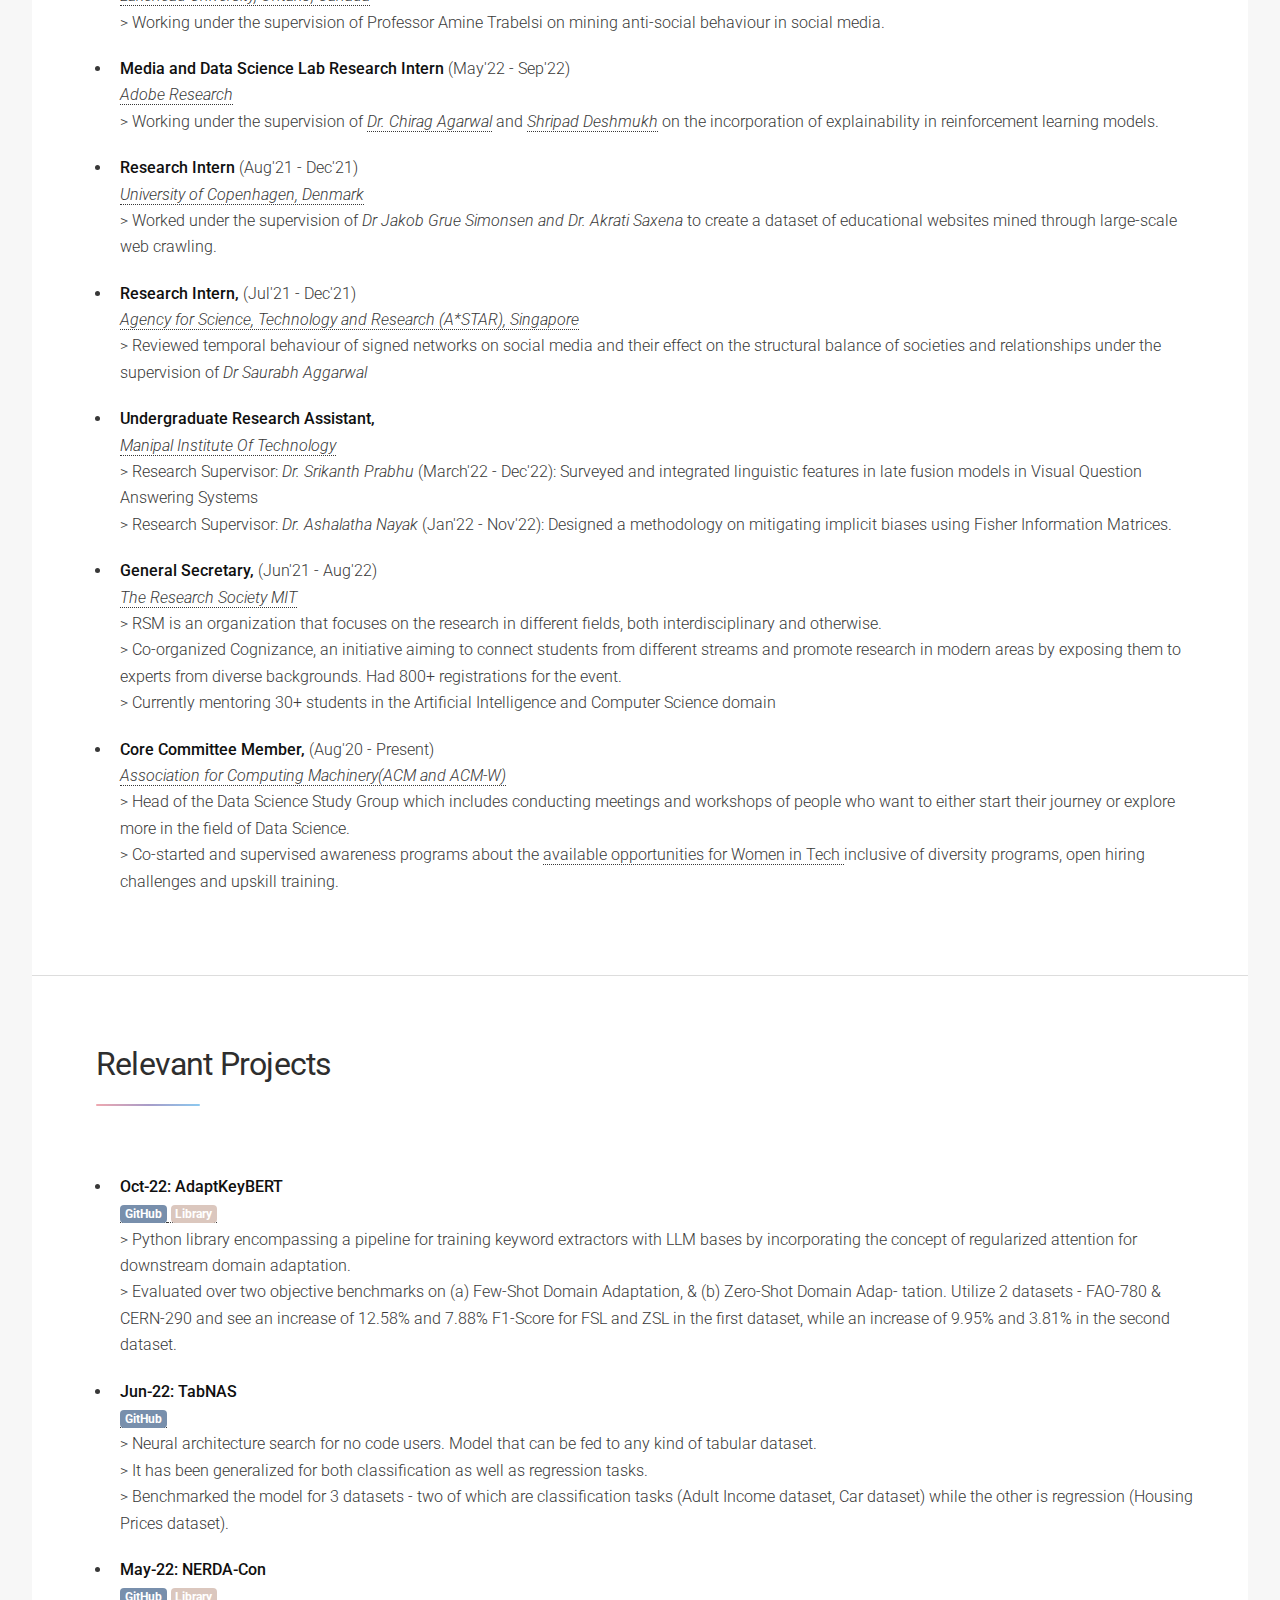
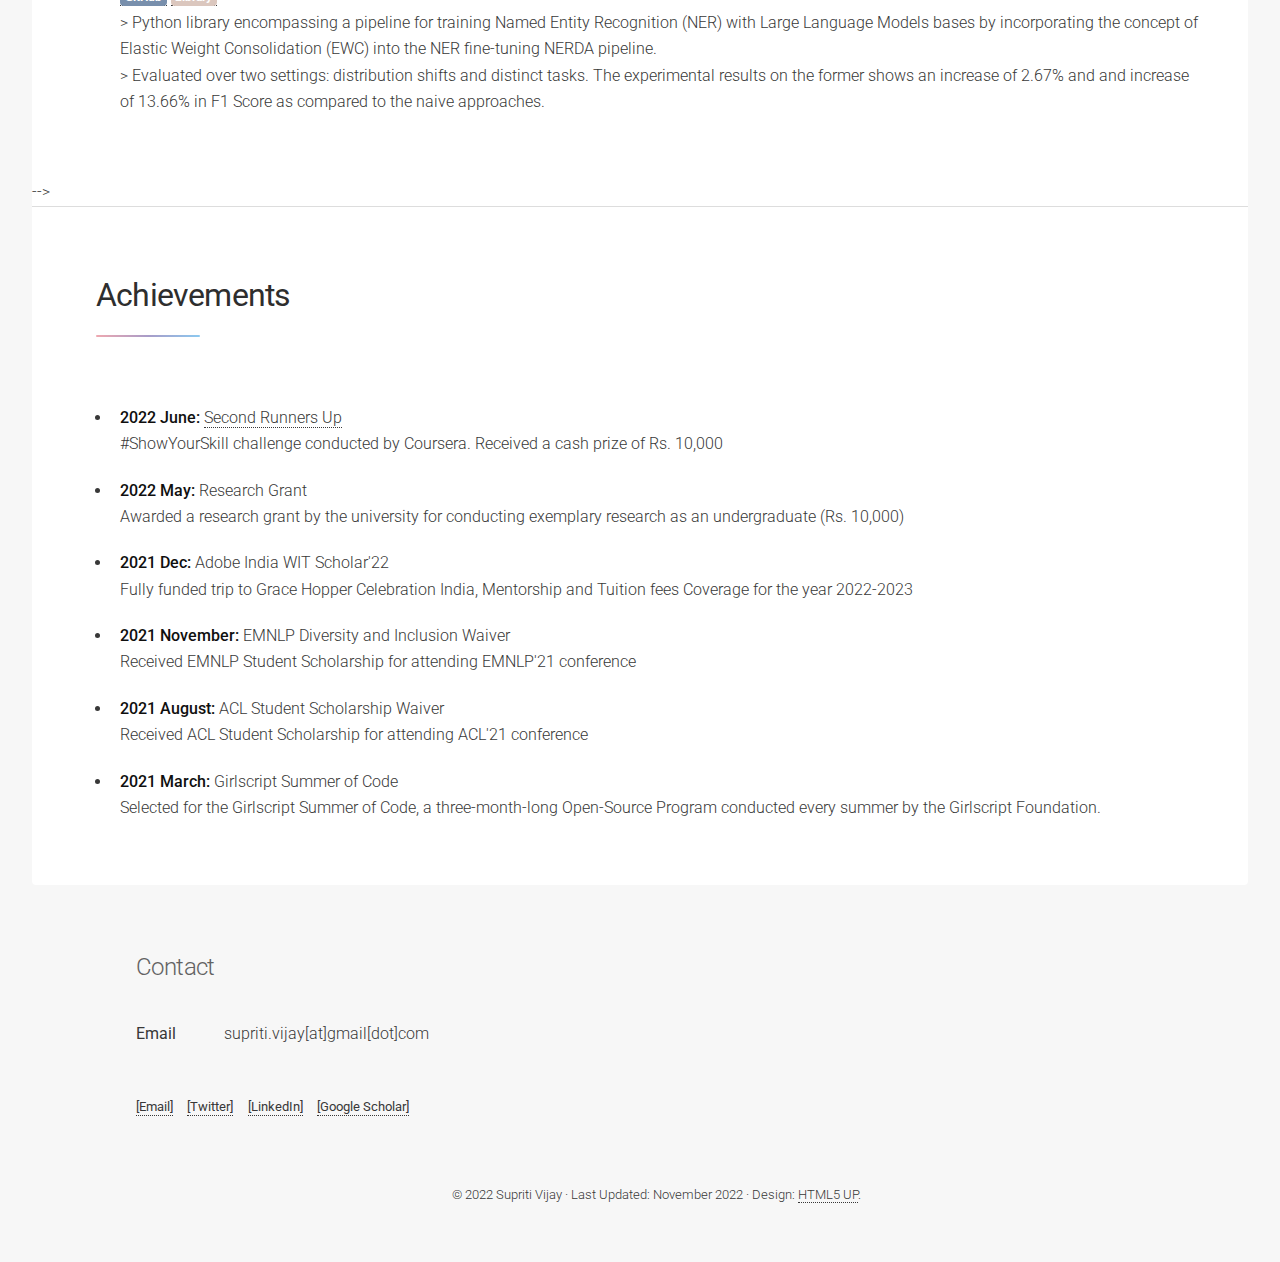
==== commit fac771ad: "Updated Media file" ====
--- a/index.html
+++ b/index.html
@@ -102,7 +102,7 @@
                                </h3>
                                 <tt>[Sup] </tt><br>
                                 <tt>she/her </tt><br>
-                                 <a href="CV/cv.pdf"><tt>Curriculum Vitae</tt></a> <br>
+                                 <a href="CV/cv.pdf"> <tt>Curriculum Vitae</tt></a> <br>
                                 
                             
                                             
@@ -134,8 +134,8 @@
 					<!-- <div class="row"> -->
 					<!-- <div class="col-xs-12 col-sm-12 col-md-12 col-lg-12"> -->
 					<ul>	
-						<li><b>2022-08-26</b> Gave an invited talk at TechTatva, the official technical fest of Manipal Institute Of Technology on Guide to Research Internships <a style="text-decoration: none" href="https://www.instagram.com/p/CjbAV5nPBf7/?hl=en" target="_blank">(Link)</a></li>
-						<li><b>2022-08-26</b> Gave an invited talk at ACM-W, Manipal on Guide to Research Internships <a style="text-decoration: none" href="https://www.instagram.com/p/ChrD0HWLQYl/" target="_blank">(Link)</a></li>
+						<li><b>2022-08-26</b> Gave an invited talk on "Guide to Research Internships" at Investigar, a workshop at TechTatva, the official technical fest of Manipal Institute Of Technology  <a href="https://www.instagram.com/p/CjbAV5nPBf7/?hl=en" target="_blank">(Link)</a></li>
+						<li><b>2022-08-26</b> Gave an invited talk at ACM-W, Manipal on Guide to Research Internships <a href="https://www.instagram.com/p/ChrD0HWLQYl/" target="_blank">(Link)</a></li>
 						<li><b>2022-06-28</b> Came Second Runners up in #ShowYourSkill(Coursera) where we participated in the Research & Reports Track and creating a NLP augmented Machine Learning Application for women safety. <a href="https://drive.google.com/file/d/1OMFkMCByLWTMkdcqSCcgHD6fUvjh9MzX/view?usp=sharing" target="_blank">(Link)</a></li>
 						<li><b>2022-03-06</b> Gave an invited talk at Research Society MIT on Paving your Research Journey - A guide for undergraduate students <a href="https://www.youtube.com/watch?v=7wdH6-XxIRM" target="_blank">(Link)</a></li>
 						<li><b>2022-03-05</b> Gave an invited talk at ACM-W, Manipal for the the Search for Research Event conducted to inspire and guide girls from all over India to pursue research <a href="https://www.instagram.com/p/Ca4Wr_EKSIM/" target="_blank">(Link)</a></li>
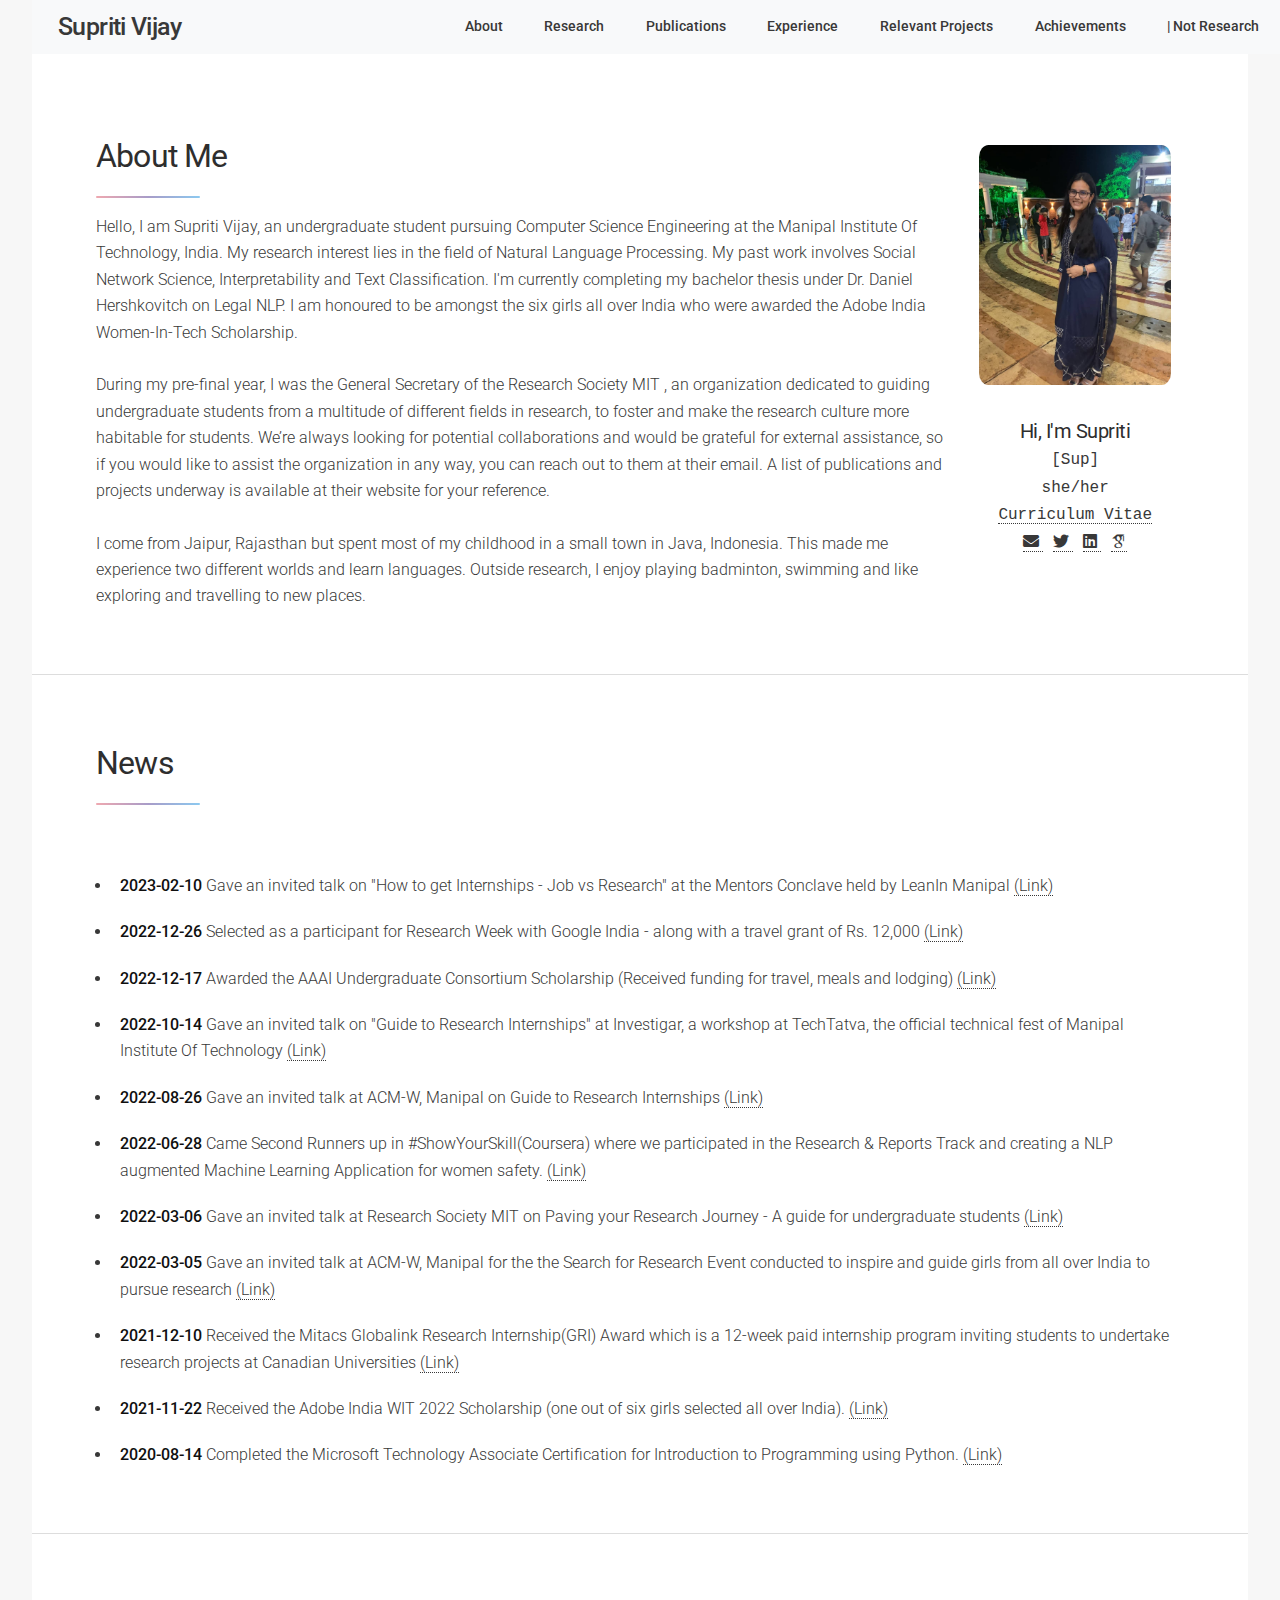
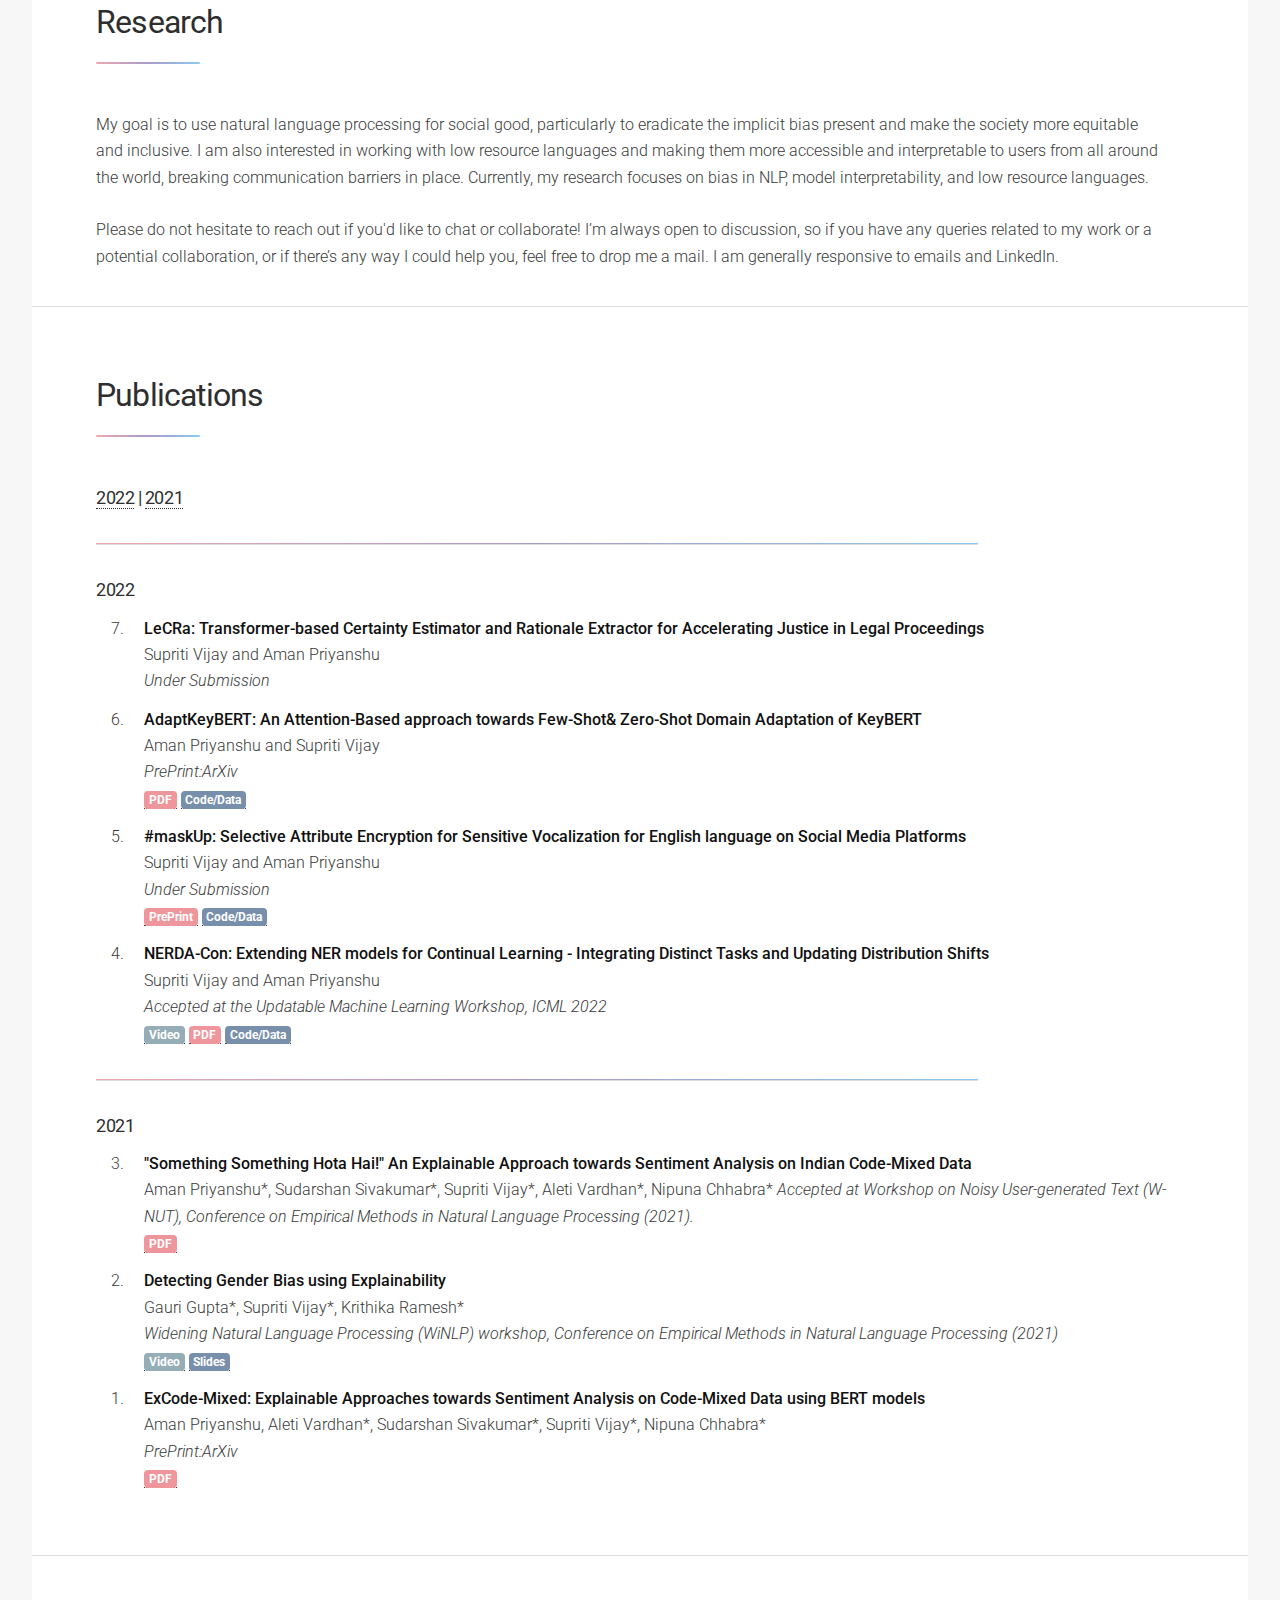
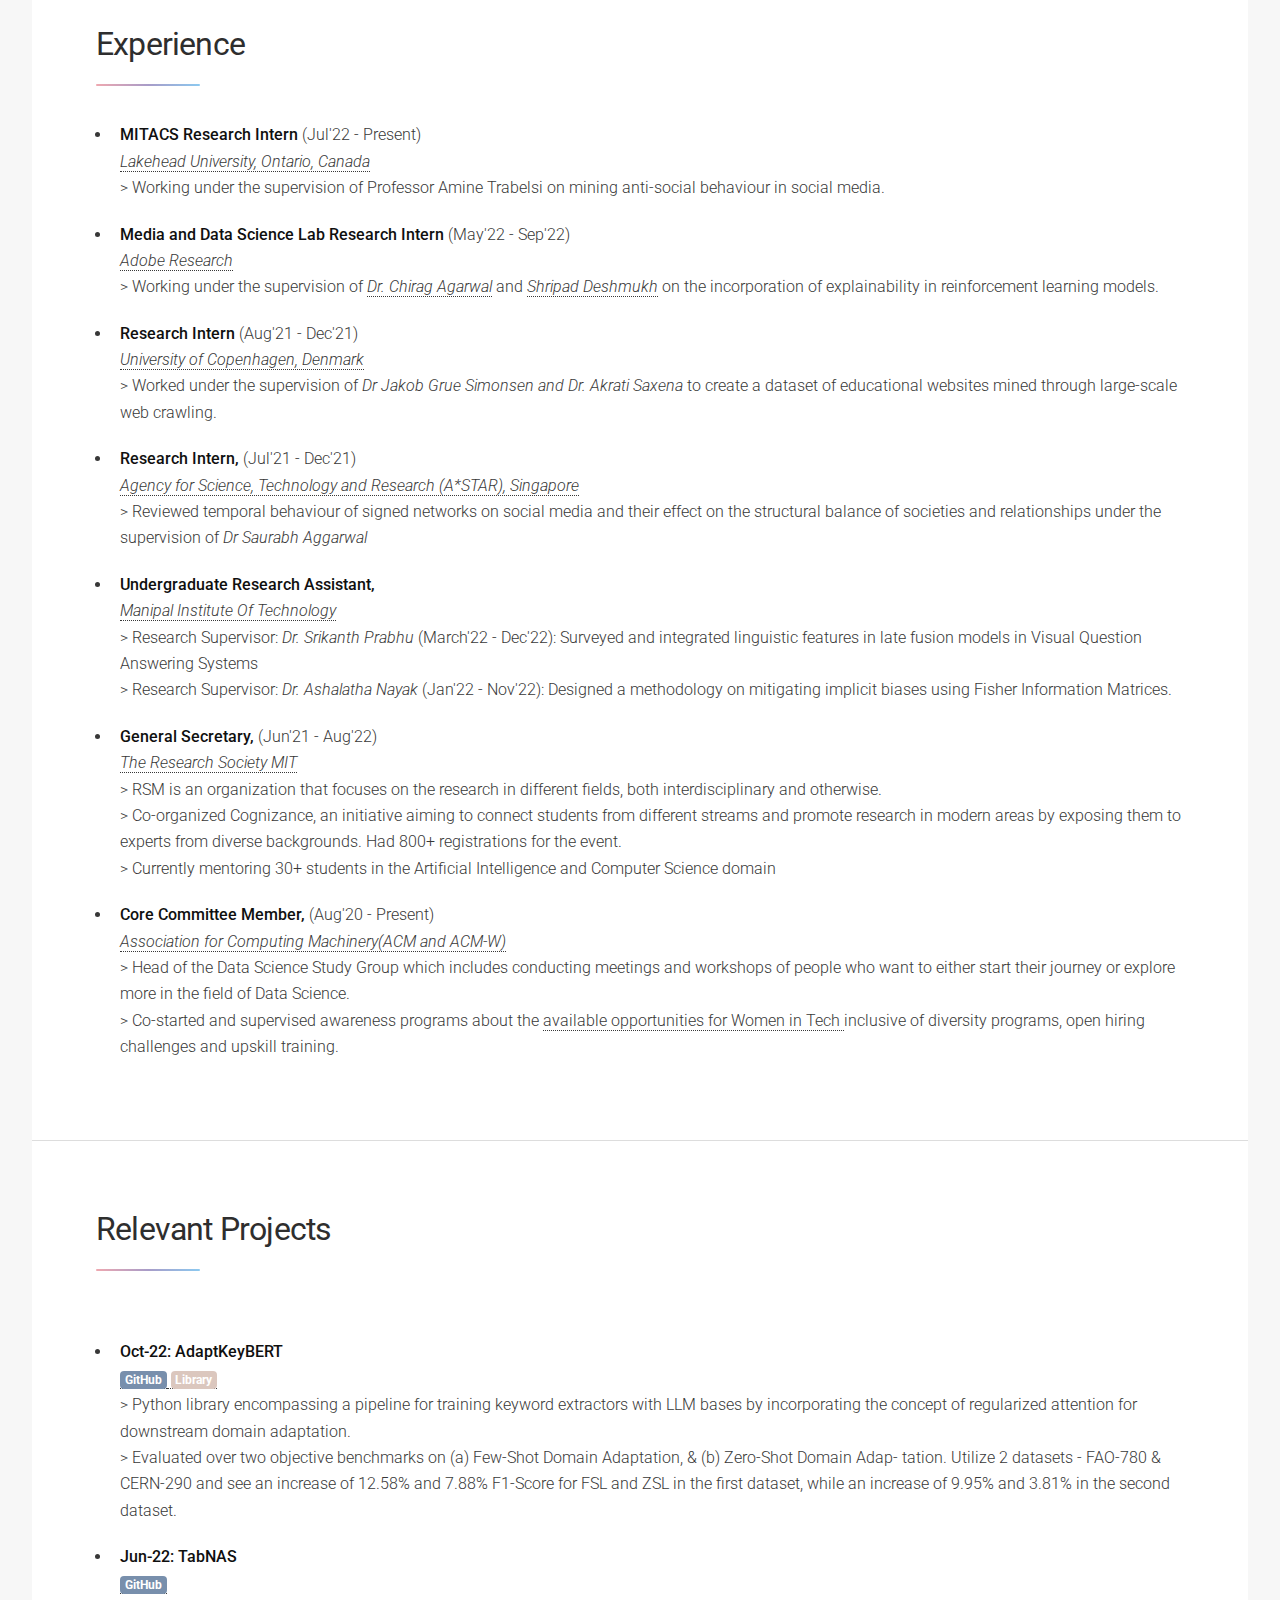
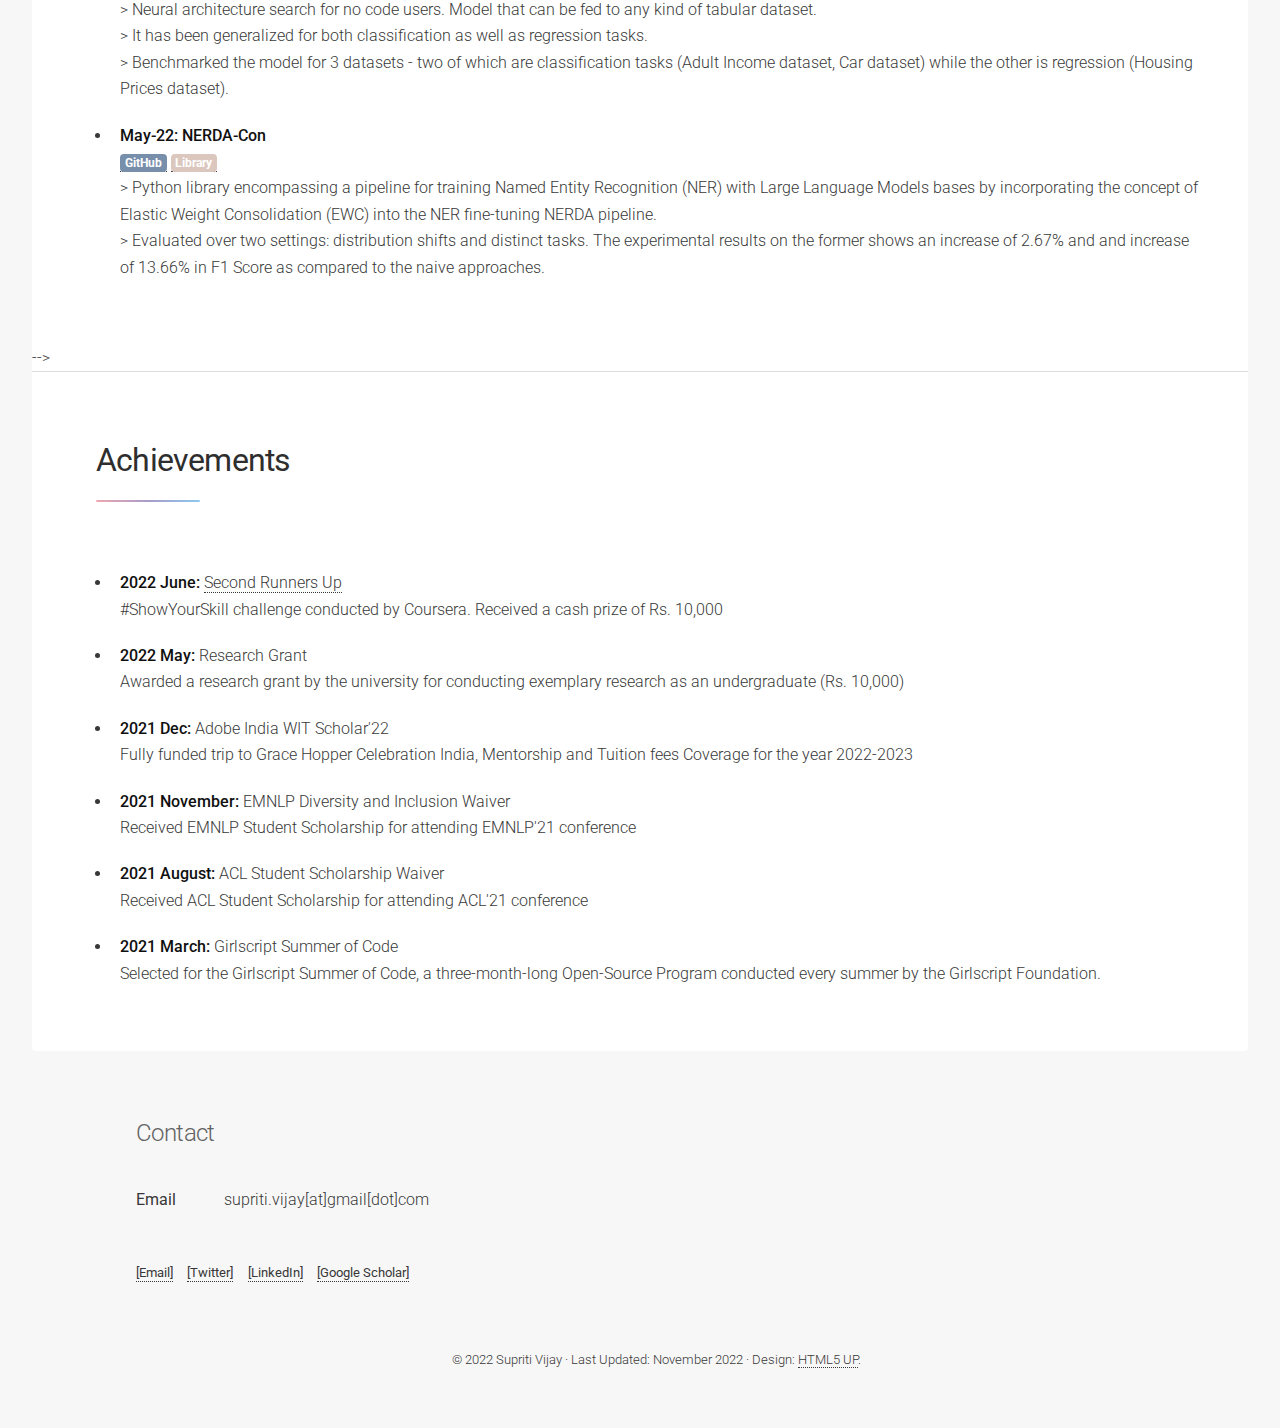
==== commit b4649c9e: "Updated Index" ====
--- a/index.html
+++ b/index.html
@@ -88,7 +88,9 @@
 							<!-- <h2>I study wellbeing with social media and multisensor data.</h2> -->
 							<h2>About Me</h2>
 						</header>
-						<p>Hello, I am Supriti Vijay, an undergraduate student pursuing Computer Science Engineering at the Manipal Institute Of Technology, India. My research interest lies in the field of Natural Language Processing. My past work involves Social Network Science, Interpretability and Text Classification. I'm currently a research intern at Adobe India Research. I am honoured to be amongst the six girls all over India who were awarded the Adobe India Women-In-Tech Scholarship.<br><br>During my pre-final year, I was the General Secretary of the Research Society MIT , an organization dedicated to guiding undergraduate students from a multitude of different fields in research, to foster and make the research culture more habitable for students. We’re always looking for potential collaborations and would be grateful for external assistance, so if you would like to assist the organization in any way, you can reach out to them at their email. A list of publications and projects underway is available at their website for your reference.<br><br>I come from Jaipur, Rajasthan but spent most of my childhood in a small town in Java, Indonesia. This made me experience two different worlds and learn languages. Outside research, I enjoy playing badminton, swimming and like exploring and travelling to new places.</p>
+						<p>Hello, I am Supriti Vijay, an undergraduate student pursuing Computer Science Engineering at the Manipal Institute Of Technology, India. My research interest lies in the field of Natural Language Processing. My past work involves Social Network Science, Interpretability and Text Classification. I'm currently completing my bachelor thesis under Dr. Daniel Hershkovitch on Legal NLP. 
+
+						I am honoured to be amongst the six girls all over India who were awarded the Adobe India Women-In-Tech Scholarship.<br><br>During my pre-final year, I was the General Secretary of the Research Society MIT , an organization dedicated to guiding undergraduate students from a multitude of different fields in research, to foster and make the research culture more habitable for students. We’re always looking for potential collaborations and would be grateful for external assistance, so if you would like to assist the organization in any way, you can reach out to them at their email. A list of publications and projects underway is available at their website for your reference.<br><br>I come from Jaipur, Rajasthan but spent most of my childhood in a small town in Java, Indonesia. This made me experience two different worlds and learn languages. Outside research, I enjoy playing badminton, swimming and like exploring and travelling to new places.</p>
 
 
 					</div>
@@ -134,7 +136,13 @@
 					<!-- <div class="row"> -->
 					<!-- <div class="col-xs-12 col-sm-12 col-md-12 col-lg-12"> -->
 					<ul>	
-						<li><b>2022-08-26</b> Gave an invited talk on "Guide to Research Internships" at Investigar, a workshop at TechTatva, the official technical fest of Manipal Institute Of Technology  <a href="https://www.instagram.com/p/CjbAV5nPBf7/?hl=en" target="_blank">(Link)</a></li>
+						<li><b>2023-02-10</b> Gave an invited talk on "How to get Internships - Job vs Research" at the Mentors Conclave held by LeanIn Manipal <a href="https://www.instagram.com/p/CoH7xozvTBI/?igshid=NTU1Mzc3ZGM%3D" target="_blank">(Link)</a></li>
+						
+						<li><b>2022-12-26</b> Selected as a participant for Research Week with Google India - along with a travel grant of Rs. 12,000 <a href="https://drive.google.com/file/d/1Msn1pHthhR7qXv6HnVjsgrGeUH2hpvIA/view?usp=sharing" target="_blank">(Link)</a></li>
+
+						<li><b>2022-12-17</b> Awarded the AAAI Undergraduate Consortium Scholarship (Received funding for travel, meals and lodging) <a href="https://drive.google.com/file/d/1mq-BGX75esLMnSxI-LSpDMJrILMrDwWj/view" target="_blank">(Link)</a></li>
+
+						<li><b>2022-10-14</b> Gave an invited talk on "Guide to Research Internships" at Investigar, a workshop at TechTatva, the official technical fest of Manipal Institute Of Technology  <a href="https://www.instagram.com/p/CjbAV5nPBf7/?hl=en" target="_blank">(Link)</a></li>
 						<li><b>2022-08-26</b> Gave an invited talk at ACM-W, Manipal on Guide to Research Internships <a href="https://www.instagram.com/p/ChrD0HWLQYl/" target="_blank">(Link)</a></li>
 						<li><b>2022-06-28</b> Came Second Runners up in #ShowYourSkill(Coursera) where we participated in the Research & Reports Track and creating a NLP augmented Machine Learning Application for women safety. <a href="https://drive.google.com/file/d/1OMFkMCByLWTMkdcqSCcgHD6fUvjh9MzX/view?usp=sharing" target="_blank">(Link)</a></li>
 						<li><b>2022-03-06</b> Gave an invited talk at Research Society MIT on Paving your Research Journey - A guide for undergraduate students <a href="https://www.youtube.com/watch?v=7wdH6-XxIRM" target="_blank">(Link)</a></li>
